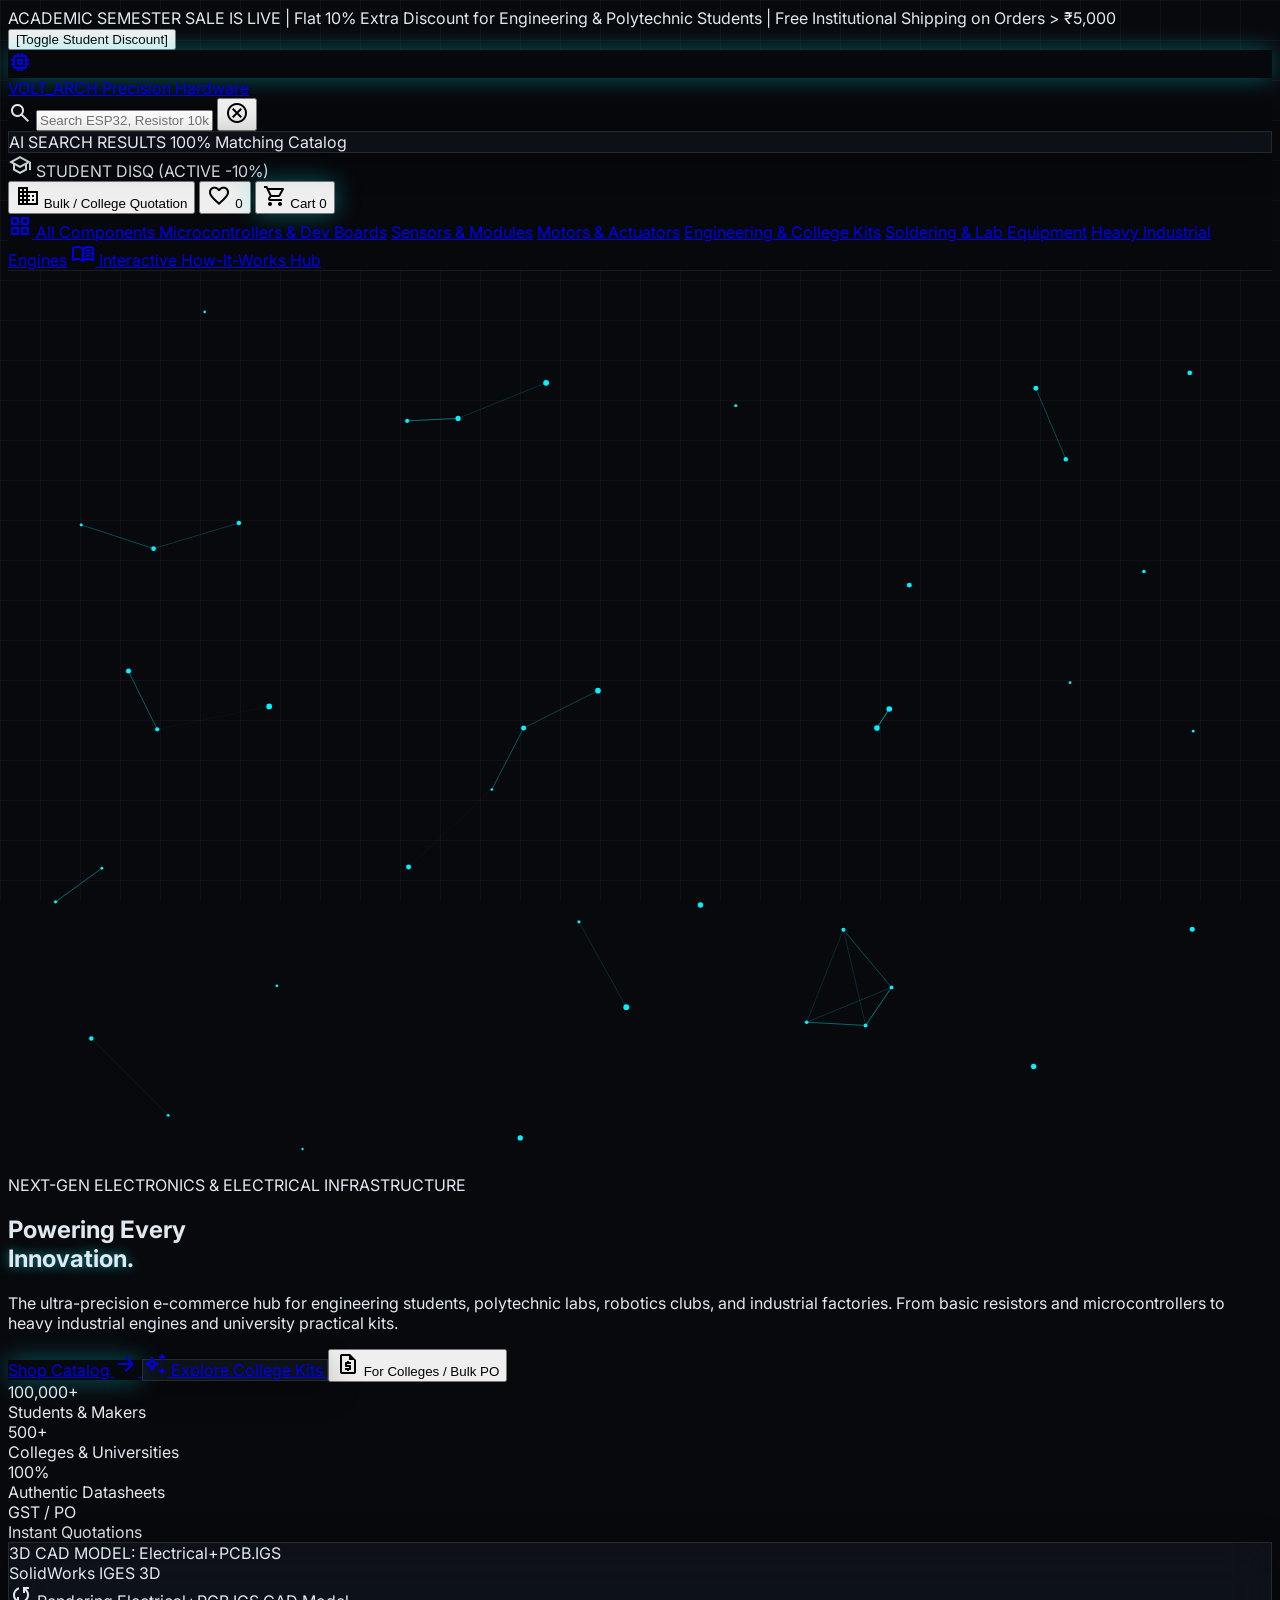
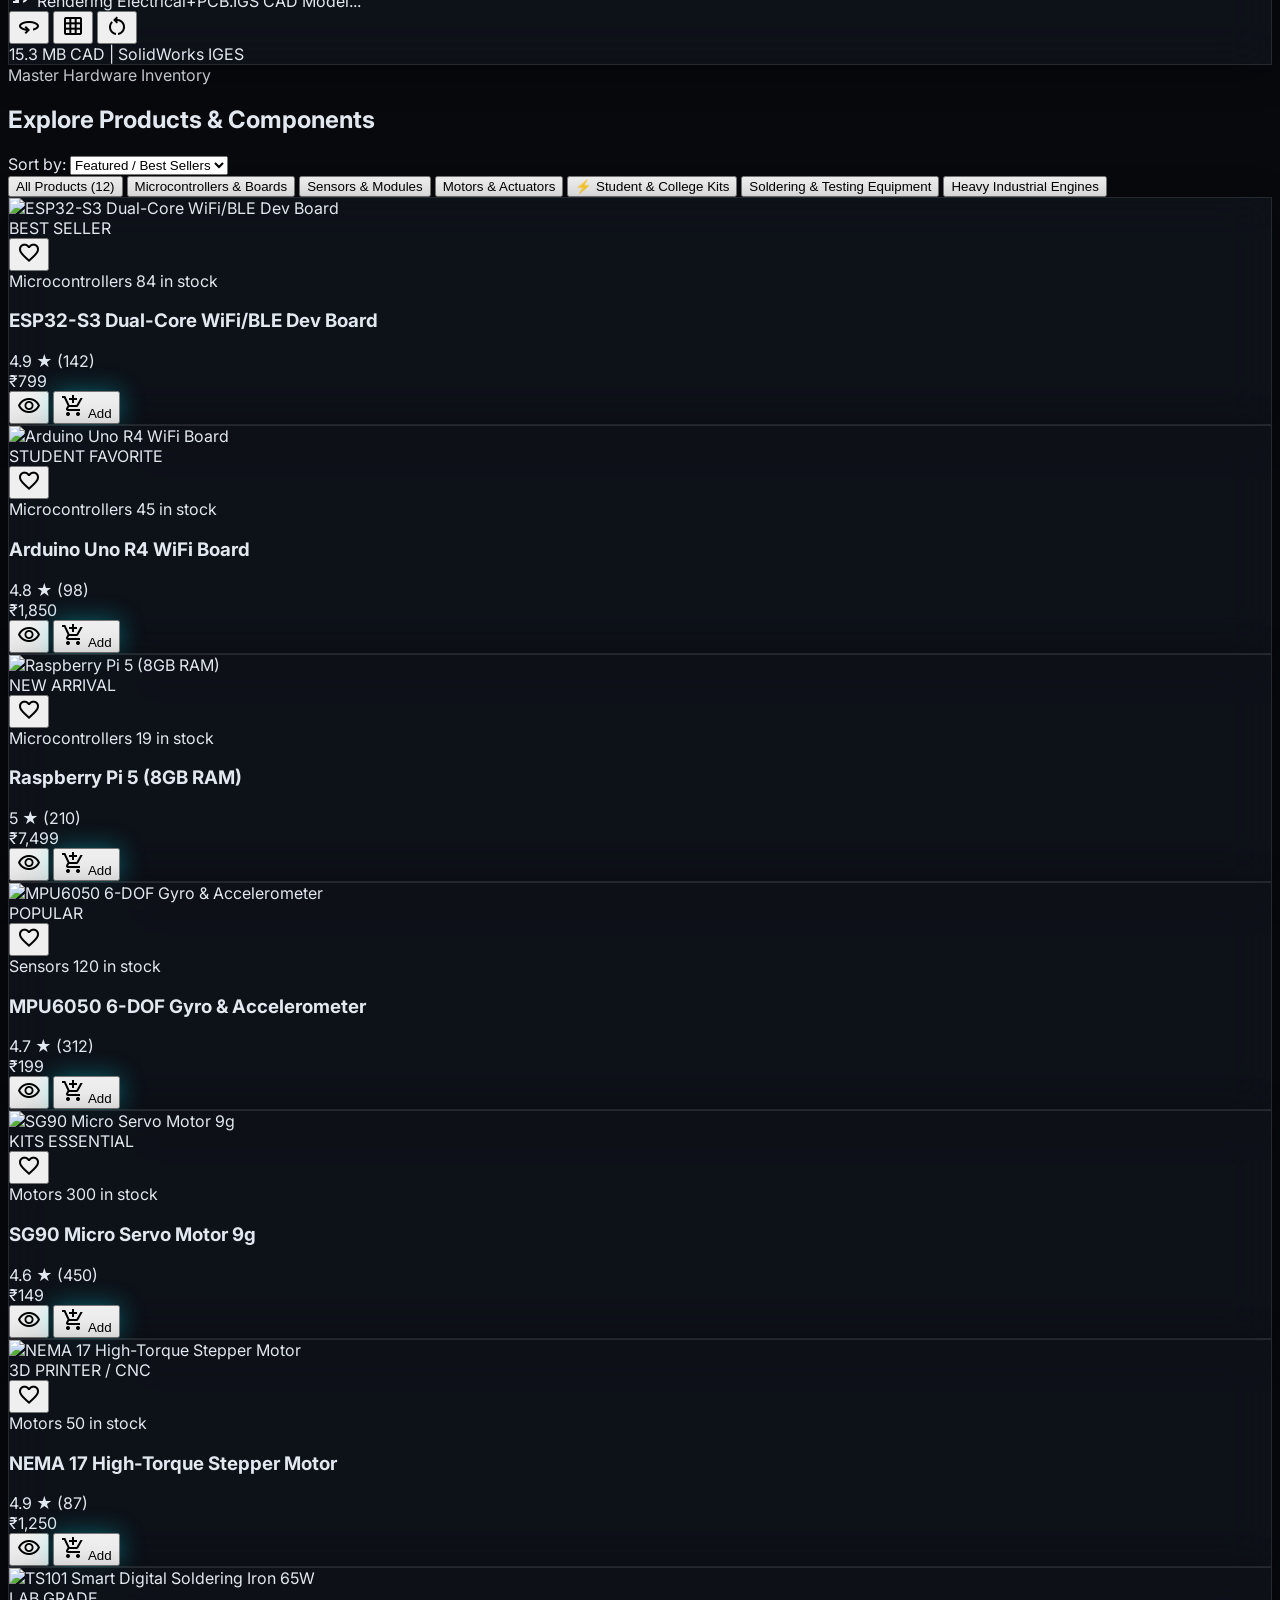
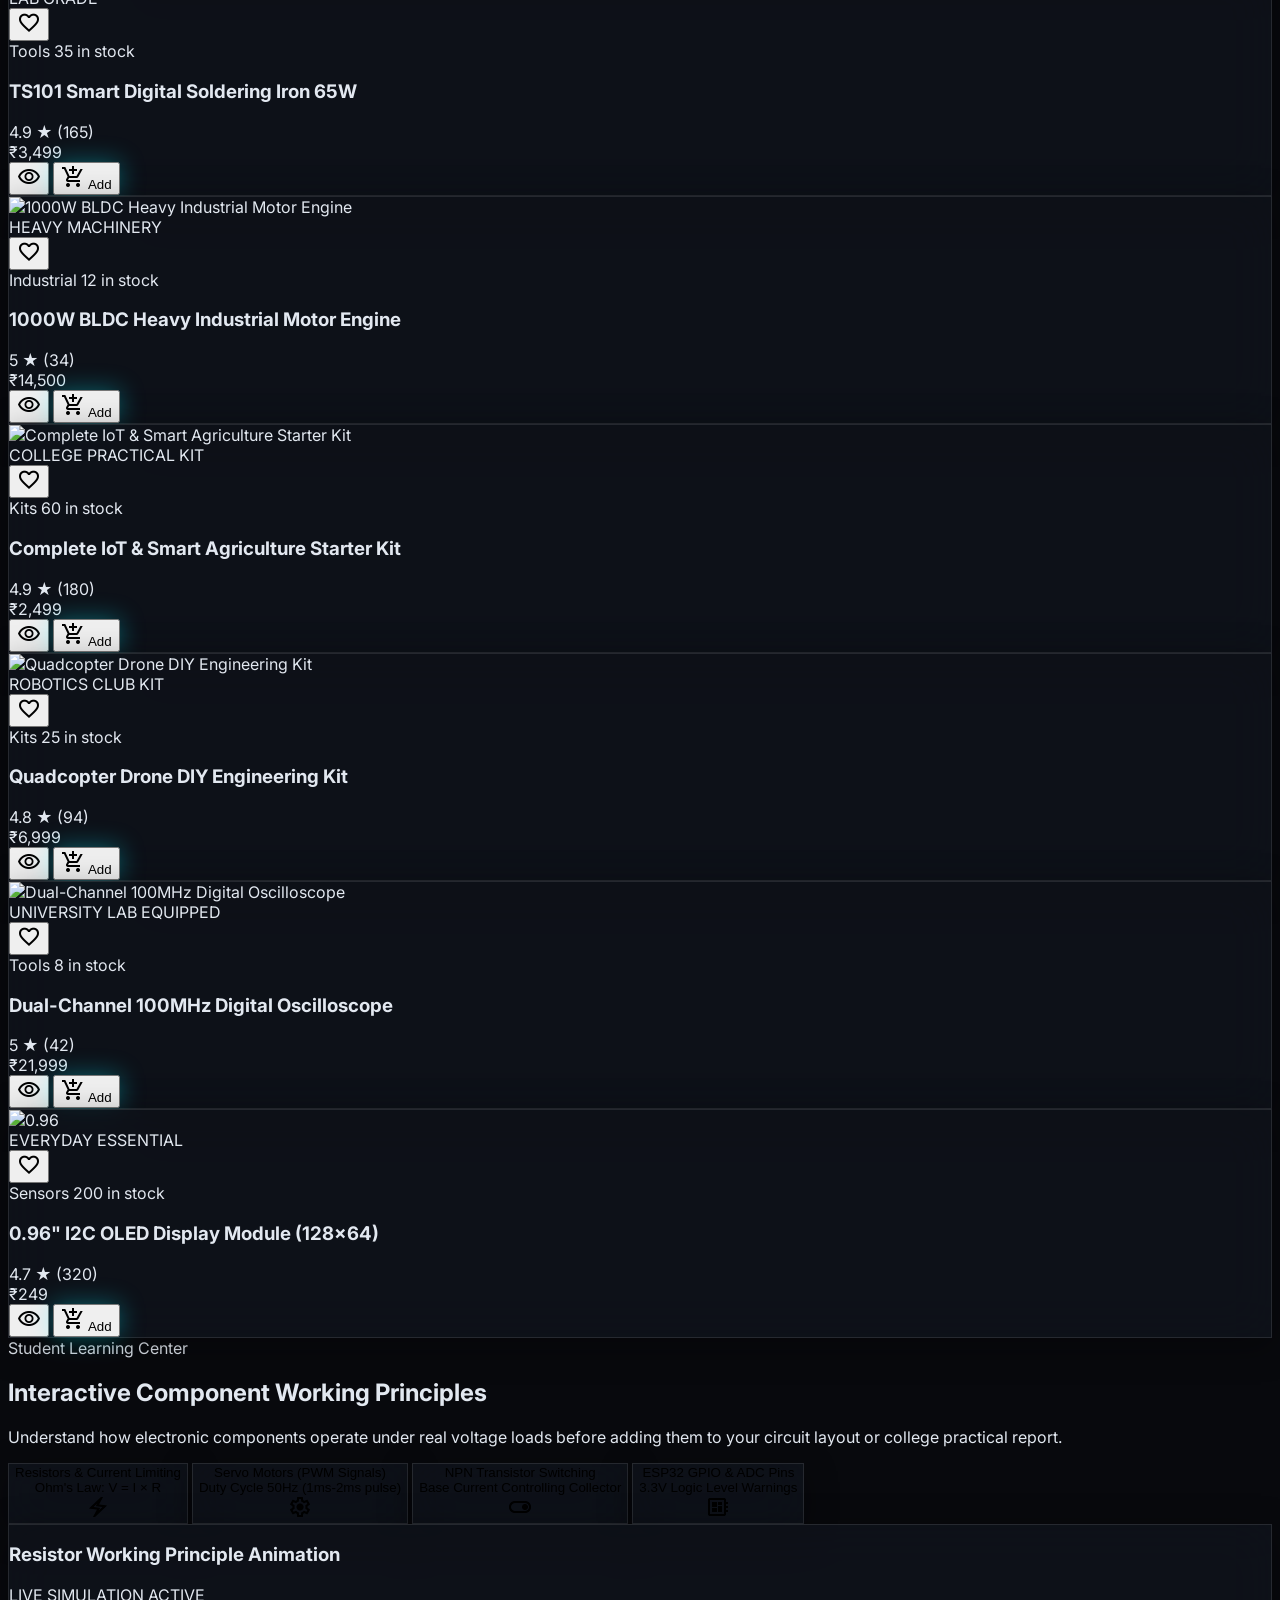
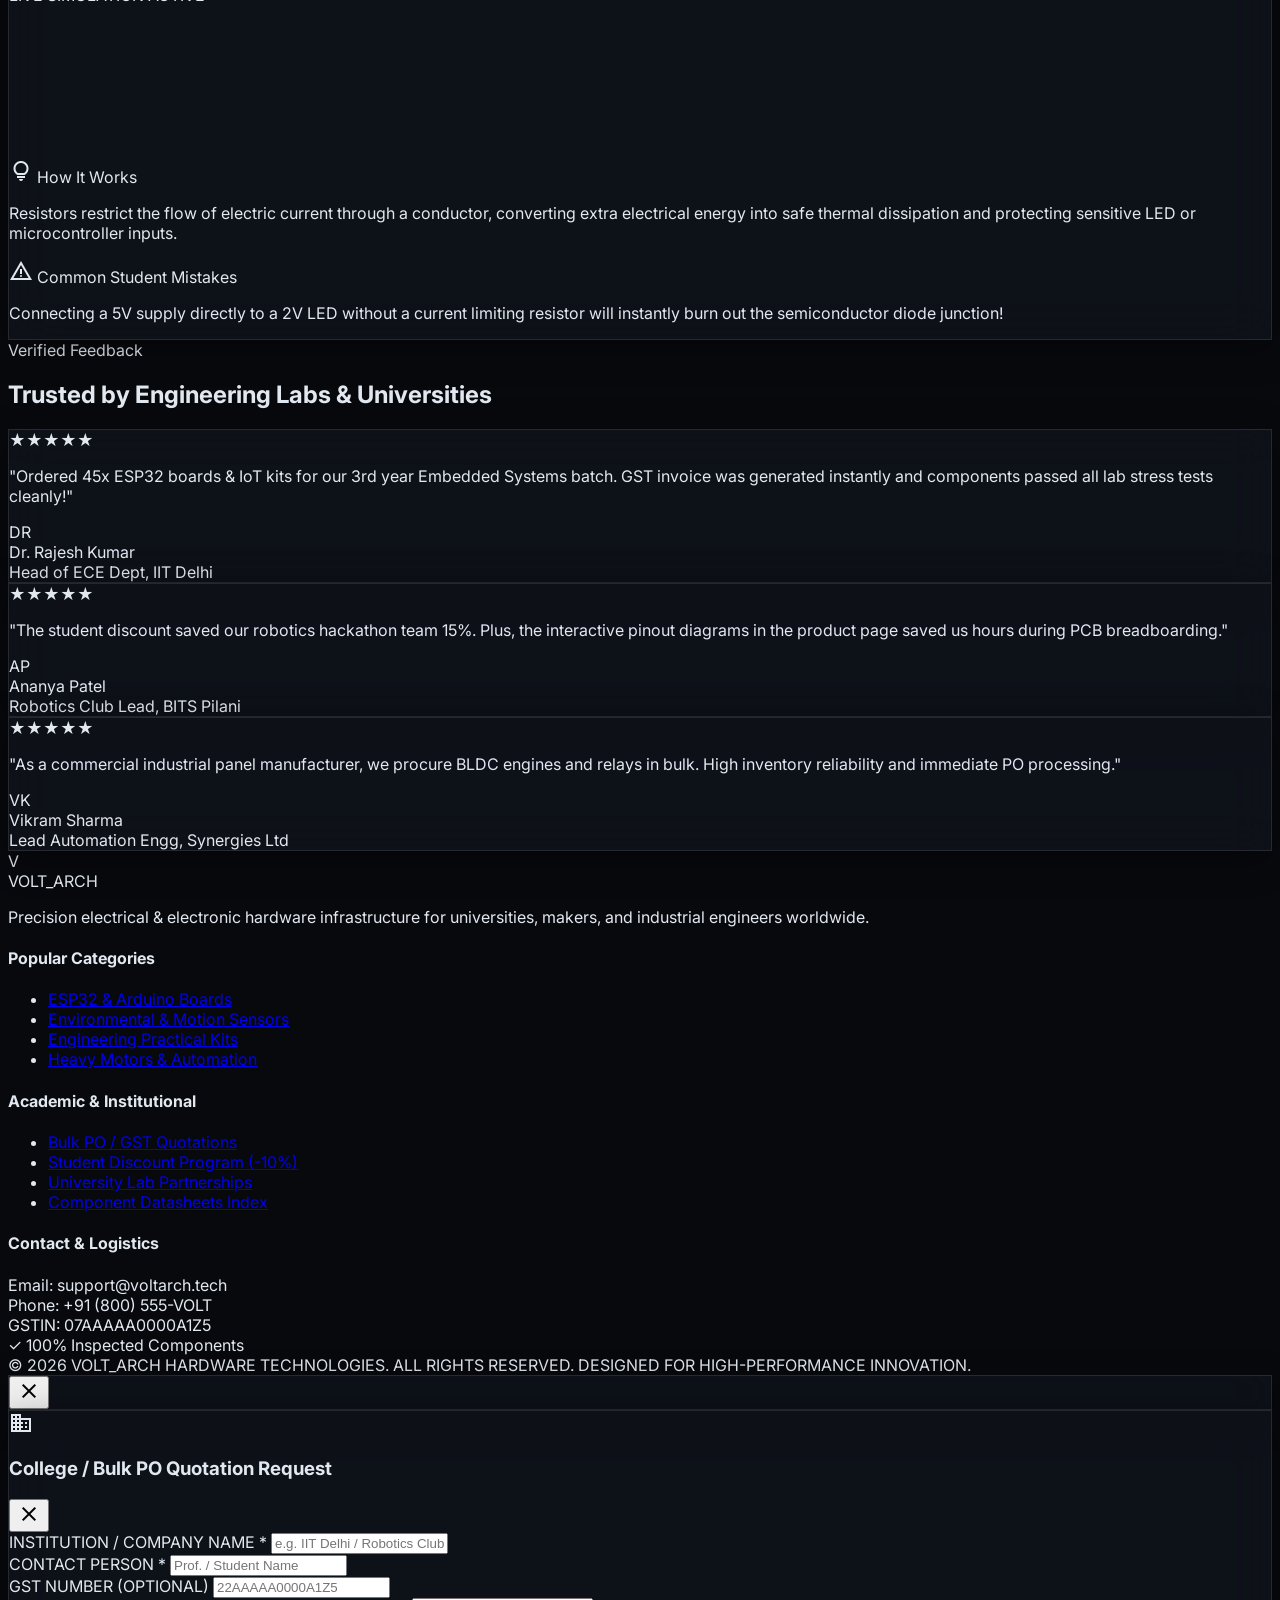
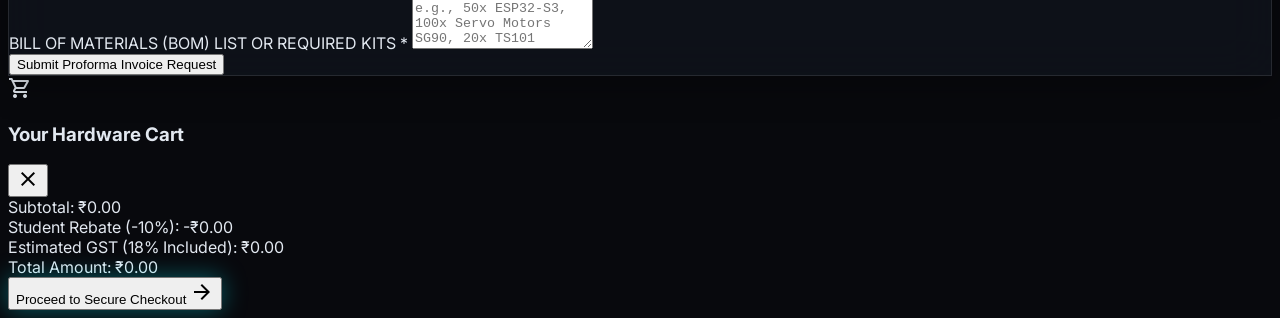
==== index.html @ 90f2584c "Initial commit: VOLT_ARCH hardware store with 3D CAD & modular code" ====
<!DOCTYPE html>
<html lang="en" class="dark">
<head>
    <meta charset="utf-8"/>
    <meta name="viewport" content="width=device-width, initial-scale=1.0"/>
    <title>VOLT_ARCH | Precision Electronics & Electrical Components</title>
    
    <!-- Tailwind CSS CDN -->
    <script src="https://cdn.tailwindcss.com"></script>
    
    <!-- Google Fonts & Material Symbols -->
    <link rel="preconnect" href="https://fonts.googleapis.com">
    <link rel="preconnect" href="https://fonts.gstatic.com" crossorigin>
    <link href="https://fonts.googleapis.com/css2?family=Fira+Code:wght@400;500;600&family=Inter:wght@300;400;500;600;700&family=Lexend:wght@400;500;600;700;800&family=Material+Symbols+Outlined:opsz,wght,FILL,GRAD@24,400,0,0&display=swap" rel="stylesheet"/>
    
    <!-- Three.js & OrbitControls CDN for 3D CAD IGES Rendering -->
    <script src="https://cdnjs.cloudflare.com/ajax/libs/three.js/r128/three.min.js"></script>
    <script src="https://cdn.jsdelivr.net/npm/three@0.128.0/examples/js/controls/OrbitControls.js"></script>

    <!-- Modular Custom Stylesheet -->
    <link rel="stylesheet" href="css/style.css"/>

    <script>
        tailwind.config = {
            darkMode: "class",
            theme: {
                extend: {
                    colors: {
                        brand: {
                            cyan: "#00F2FF",
                            cyanDark: "#00B8C4",
                            purple: "#BD00FF",
                            darkBg: "#08090D",
                            cardBg: "rgba(18, 20, 29, 0.75)",
                            glassBorder: "rgba(255, 255, 255, 0.12)",
                            accentOrange: "#FF6B00",
                            accentGreen: "#00E676",
                        }
                    },
                    fontFamily: {
                        sans: ['Inter', 'sans-serif'],
                        heading: ['Lexend', 'sans-serif'],
                        mono: ['Fira Code', 'monospace'],
                    }
                }
            }
        }
    </script>
</head>
<body class="ambient-bg pcb-grid min-h-screen text-slate-200">

    <!-- TOP ANNOUNCEMENT BANNER -->
    <div class="bg-gradient-to-r from-brand-purple/40 via-brand-cyan/20 to-brand-purple/40 border-b border-brand-cyan/20 py-2 px-4 text-xs font-mono text-center flex justify-center items-center gap-4">
        <span class="flex items-center gap-1 text-brand-cyan font-semibold">
            <span class="w-2 h-2 rounded-full bg-brand-cyan animate-ping"></span>
            ACADEMIC SEMESTER SALE IS LIVE
        </span>
        <span class="hidden md:inline text-slate-300">| Flat 10% Extra Discount for Engineering & Polytechnic Students | Free Institutional Shipping on Orders > ₹5,000</span>
        <button onclick="toggleStudentDiscount()" class="underline text-brand-cyan hover:text-white transition font-bold cursor-pointer">
            [Toggle Student Discount]
        </button>
    </div>

    <!-- MAIN NAVBAR -->
    <header class="sticky top-0 z-40 glass-nav transition-all duration-300">
        <div class="max-w-7xl mx-auto px-4 sm:px-6 lg:px-8 h-20 flex items-center justify-between gap-4">
            
            <!-- Brand Logo -->
            <a href="#" class="flex items-center gap-3 group">
                <div class="w-10 h-10 rounded-xl bg-gradient-to-tr from-brand-cyan to-brand-purple p-[1px] flex items-center justify-center glow-cyan group-hover:scale-105 transition-transform">
                    <div class="w-full h-full bg-brand-darkBg rounded-[11px] flex items-center justify-center">
                        <span class="material-symbols-outlined text-brand-cyan text-2xl">memory</span>
                    </div>
                </div>
                <div class="flex flex-col">
                    <span class="font-heading font-extrabold text-xl tracking-wider text-white flex items-center gap-1">
                        VOLT<span class="text-brand-cyan">_ARCH</span>
                    </span>
                    <span class="text-[10px] font-mono text-slate-400 tracking-widest uppercase">Precision Hardware</span>
                </div>
            </a>

            <!-- Search Bar with AI Autosuggest -->
            <div class="relative flex-1 max-w-lg hidden md:block">
                <div class="relative flex items-center">
                    <span class="material-symbols-outlined absolute left-3.5 text-slate-400 text-xl pointer-events-none">search</span>
                    <input type="text" id="searchInput" onkeyup="handleSearch(this.value)" placeholder="Search ESP32, Resistor 10k, Servo, Soldering Iron, DIY Kits..." 
                        class="w-full bg-slate-900/80 border border-slate-700/60 rounded-xl pl-11 pr-10 py-2.5 text-sm text-slate-100 placeholder-slate-500 focus:outline-none focus:border-brand-cyan focus:ring-1 focus:ring-brand-cyan transition"/>
                    <button onclick="clearSearch()" class="absolute right-3 text-slate-500 hover:text-slate-300">
                        <span class="material-symbols-outlined text-sm">cancel</span>
                    </button>
                </div>
                <!-- Search Suggestions Dropdown -->
                <div id="searchDropdown" class="hidden absolute left-0 right-0 top-full mt-2 glass-card rounded-xl p-3 z-50 shadow-2xl border border-brand-cyan/30">
                    <div class="text-xs font-mono text-slate-400 mb-2 px-2 flex justify-between">
                        <span>AI SEARCH RESULTS</span>
                        <span class="text-brand-cyan">100% Matching Catalog</span>
                    </div>
                    <div id="searchResultsList" class="space-y-1"></div>
                </div>
            </div>

            <!-- Navbar Actions -->
            <div class="flex items-center gap-3">
                
                <!-- Student Status Indicator -->
                <div id="studentBadge" class="hidden sm:flex items-center gap-1.5 px-3 py-1.5 rounded-lg bg-emerald-500/10 border border-emerald-500/30 text-emerald-400 text-xs font-mono">
                    <span class="material-symbols-outlined text-sm">school</span>
                    <span>STUDENT DISQ (ACTIVE -10%)</span>
                </div>

                <!-- College Bulk PO Button -->
                <button onclick="openBulkModal()" class="hidden lg:flex items-center gap-1.5 px-3.5 py-2 rounded-xl bg-slate-800/80 border border-slate-700 hover:border-brand-purple text-xs font-medium text-slate-200 hover:text-white transition">
                    <span class="material-symbols-outlined text-brand-purple text-base">domain</span>
                    <span>Bulk / College Quotation</span>
                </button>

                <!-- Wishlist Button -->
                <button onclick="toggleWishlistModal()" class="relative p-2.5 rounded-xl bg-slate-900/60 border border-slate-800 hover:border-slate-700 text-slate-300 hover:text-white transition">
                    <span class="material-symbols-outlined text-xl">favorite</span>
                    <span id="wishlistCount" class="absolute -top-1 -right-1 w-5 h-5 bg-brand-purple text-white text-[10px] font-bold rounded-full flex items-center justify-center">0</span>
                </button>

                <!-- Cart Button -->
                <button onclick="toggleCartDrawer()" class="relative flex items-center gap-2 px-4 py-2.5 rounded-xl bg-gradient-to-r from-brand-cyan to-brand-cyanDark text-slate-950 font-bold text-sm glow-cyan hover:opacity-95 transition">
                    <span class="material-symbols-outlined text-lg">shopping_cart</span>
                    <span class="hidden sm:inline">Cart</span>
                    <span id="cartCountBadge" class="w-5 h-5 bg-slate-950 text-brand-cyan text-xs font-bold rounded-full flex items-center justify-center">0</span>
                </button>
            </div>
        </div>

        <!-- Sub-navigation links -->
        <div class="border-t border-slate-800/60 bg-slate-950/40">
            <div class="max-w-7xl mx-auto px-4 overflow-x-auto scrollbar-none flex items-center gap-6 text-xs font-medium text-slate-400 py-2.5">
                <a href="#catalog" onclick="filterCategory('All')" class="hover:text-brand-cyan transition whitespace-nowrap flex items-center gap-1">
                    <span class="material-symbols-outlined text-sm">grid_view</span> All Components
                </a>
                <a href="#catalog" onclick="filterCategory('Microcontrollers')" class="hover:text-brand-cyan transition whitespace-nowrap">Microcontrollers & Dev Boards</a>
                <a href="#catalog" onclick="filterCategory('Sensors')" class="hover:text-brand-cyan transition whitespace-nowrap">Sensors & Modules</a>
                <a href="#catalog" onclick="filterCategory('Motors')" class="hover:text-brand-cyan transition whitespace-nowrap">Motors & Actuators</a>
                <a href="#catalog" onclick="filterCategory('Kits')" class="hover:text-brand-cyan transition whitespace-nowrap text-brand-purple font-semibold">Engineering & College Kits</a>
                <a href="#catalog" onclick="filterCategory('Tools')" class="hover:text-brand-cyan transition whitespace-nowrap">Soldering & Lab Equipment</a>
                <a href="#catalog" onclick="filterCategory('Industrial')" class="hover:text-brand-cyan transition whitespace-nowrap">Heavy Industrial Engines</a>
                <a href="#educational" class="hover:text-brand-cyan transition whitespace-nowrap text-emerald-400 font-semibold flex items-center gap-1">
                    <span class="material-symbols-outlined text-sm">menu_book</span> Interactive How-It-Works Hub
                </a>
            </div>
        </div>
    </header>

    <!-- HERO SECTION -->
    <section class="relative min-h-[85vh] flex items-center justify-center overflow-hidden py-16 px-4">
        <!-- Interactive Canvas Background -->
        <canvas id="heroCanvas" class="absolute inset-0 w-full h-full pointer-events-none opacity-40 z-0"></canvas>

        <div class="relative z-10 max-w-7xl mx-auto grid grid-cols-1 lg:grid-cols-12 gap-12 items-center">
            
            <!-- Left Headline Text -->
            <div class="lg:col-span-7 space-y-6 text-left">
                <div class="inline-flex items-center gap-2 px-3.5 py-1.5 rounded-full bg-brand-cyan/10 border border-brand-cyan/30 text-brand-cyan text-xs font-mono">
                    <span class="w-2 h-2 rounded-full bg-brand-cyan animate-pulse"></span>
                    NEXT-GEN ELECTRONICS & ELECTRICAL INFRASTRUCTURE
                </div>

                <h1 class="font-heading text-4xl sm:text-6xl lg:text-7xl font-extrabold tracking-tight text-white leading-[1.1]">
                    Powering Every <br/>
                    <span class="bg-gradient-to-r from-brand-cyan via-purple-300 to-brand-purple bg-clip-text text-transparent text-glow-cyan">
                        Innovation.
                    </span>
                </h1>

                <p class="text-slate-300 text-base sm:text-lg max-w-2xl font-light leading-relaxed">
                    The ultra-precision e-commerce hub for engineering students, polytechnic labs, robotics clubs, and industrial factories. From basic resistors and microcontrollers to heavy industrial engines and university practical kits.
                </p>

                <!-- Action Buttons -->
                <div class="flex flex-wrap gap-4 pt-4">
                    <a href="#catalog" class="px-7 py-3.5 rounded-xl bg-gradient-to-r from-brand-cyan to-brand-cyanDark text-slate-950 font-bold text-sm glow-cyan hover:scale-[1.02] transition flex items-center gap-2">
                        <span>Shop Catalog</span>
                        <span class="material-symbols-outlined text-lg">arrow_forward</span>
                    </a>

                    <a href="#catalog" onclick="filterCategory('Kits')" class="px-7 py-3.5 rounded-xl glass-card text-white font-semibold text-sm hover:bg-slate-800/80 hover:border-brand-purple transition flex items-center gap-2">
                        <span class="material-symbols-outlined text-brand-purple">auto_awesome</span>
                        <span>Explore College Kits</span>
                    </a>

                    <button onclick="openBulkModal()" class="px-6 py-3.5 rounded-xl bg-slate-900/90 border border-slate-700/80 hover:border-emerald-400 text-slate-200 hover:text-emerald-400 font-semibold text-sm transition flex items-center gap-2">
                        <span class="material-symbols-outlined text-emerald-400">request_quote</span>
                        <span>For Colleges / Bulk PO</span>
                    </button>
                </div>

                <!-- Trust Badges -->
                <div class="pt-6 border-t border-slate-800/80 grid grid-cols-2 sm:grid-cols-4 gap-4 text-xs font-mono text-slate-400">
                    <div>
                        <div class="text-white font-bold text-base">100,000+</div>
                        <div>Students & Makers</div>
                    </div>
                    <div>
                        <div class="text-brand-cyan font-bold text-base">500+</div>
                        <div>Colleges & Universities</div>
                    </div>
                    <div>
                        <div class="text-brand-purple font-bold text-base">100%</div>
                        <div>Authentic Datasheets</div>
                    </div>
                    <div>
                        <div class="text-emerald-400 font-bold text-base">GST / PO</div>
                        <div>Instant Quotations</div>
                    </div>
                </div>
            </div>

            <!-- Right 3D Interactive Component Canvas Card -->
            <div class="lg:col-span-5 relative flex justify-center items-center">
                <div class="w-full aspect-square max-w-[480px] glass-card rounded-3xl p-6 relative overflow-hidden flex flex-col justify-between border border-brand-cyan/40 shadow-2xl">
                    <div class="flex items-center justify-between z-10">
                        <div class="flex items-center gap-2">
                            <span class="w-2.5 h-2.5 rounded-full bg-emerald-400 animate-ping"></span>
                            <span class="text-xs font-mono text-slate-200 font-bold">3D CAD MODEL: Electrical+PCB.IGS</span>
                        </div>
                        <span id="cadStatusBadge" class="text-[10px] font-mono px-2.5 py-1 rounded-full bg-brand-cyan/20 text-brand-cyan border border-brand-cyan/40 font-semibold">
                            SolidWorks IGES 3D
                        </span>
                    </div>

                    <!-- 3D Three.js WebGL Container -->
                    <div id="threeContainer" class="w-full h-72 my-auto rounded-2xl overflow-hidden relative cursor-grab active:cursor-grabbing border border-slate-800 bg-slate-950/90">
                        <!-- Three.js Canvas injected here -->
                        <div id="cadLoaderSpinner" class="absolute inset-0 flex flex-col items-center justify-center bg-slate-950/80 z-20 text-xs font-mono text-brand-cyan gap-2">
                            <span class="material-symbols-outlined text-2xl animate-spin">sync</span>
                            <span>Rendering Electrical+PCB.IGS CAD Model...</span>
                        </div>
                    </div>

                    <div class="z-10 bg-slate-950/90 backdrop-blur-md rounded-2xl p-3.5 border border-slate-800 flex items-center justify-between gap-2">
                        <div class="flex items-center gap-2">
                            <button onclick="toggleAutoRotate()" class="p-2 rounded-lg bg-slate-900 border border-slate-700 text-slate-300 hover:text-brand-cyan text-xs transition" title="Toggle Auto Rotate">
                                <span class="material-symbols-outlined text-sm">360</span>
                            </button>
                            <button onclick="toggleWireframe()" class="p-2 rounded-lg bg-slate-900 border border-slate-700 text-slate-300 hover:text-brand-purple text-xs transition" title="Toggle Wireframe CAD Mesh">
                                <span class="material-symbols-outlined text-sm">grid_on</span>
                            </button>
                            <button onclick="reset3dCamera()" class="p-2 rounded-lg bg-slate-900 border border-slate-700 text-slate-300 hover:text-emerald-400 text-xs transition" title="Reset View">
                                <span class="material-symbols-outlined text-sm">restart_alt</span>
                            </button>
                        </div>
                        <div class="text-[11px] font-mono text-slate-400 text-right">
                            <span class="text-white font-bold">15.3 MB CAD</span> | SolidWorks IGES
                        </div>
                    </div>
                </div>
            </div>

        </div>
    </section>

    <!-- MAIN PRODUCT CATALOG & FILTERS -->
    <section id="catalog" class="max-w-7xl mx-auto px-4 sm:px-6 lg:px-8 py-16">
        
        <!-- Section Header -->
        <div class="flex flex-col md:flex-row md:items-end justify-between mb-8 gap-4 border-b border-slate-800 pb-6">
            <div>
                <span class="text-xs font-mono text-brand-cyan uppercase tracking-widest">Master Hardware Inventory</span>
                <h2 class="font-heading text-3xl sm:text-4xl font-extrabold text-white mt-1">Explore Products & Components</h2>
            </div>
            
            <!-- Quick View Toggle Options -->
            <div class="flex items-center gap-3 text-xs font-mono">
                <span class="text-slate-400">Sort by:</span>
                <select id="sortSelect" onchange="applyFilters()" class="bg-slate-900 border border-slate-700 rounded-lg px-3 py-2 text-slate-200 focus:outline-none focus:border-brand-cyan">
                    <option value="featured">Featured / Best Sellers</option>
                    <option value="price-low">Price: Low to High</option>
                    <option value="price-high">Price: High to Low</option>
                    <option value="rating">Highest Rated</option>
                </select>
            </div>
        </div>

        <!-- Filter Chips & Categories Bar -->
        <div class="flex items-center gap-2 overflow-x-auto pb-4 scrollbar-none mb-8">
            <button onclick="filterCategory('All')" class="cat-chip active px-4 py-2 rounded-xl border text-xs font-semibold whitespace-nowrap transition bg-brand-cyan text-slate-950 border-brand-cyan">
                All Products (12)
            </button>
            <button onclick="filterCategory('Microcontrollers')" class="cat-chip px-4 py-2 rounded-xl border text-xs font-semibold whitespace-nowrap transition bg-slate-900/80 border-slate-700 text-slate-300 hover:border-brand-cyan">
                Microcontrollers & Boards
            </button>
            <button onclick="filterCategory('Sensors')" class="cat-chip px-4 py-2 rounded-xl border text-xs font-semibold whitespace-nowrap transition bg-slate-900/80 border-slate-700 text-slate-300 hover:border-brand-cyan">
                Sensors & Modules
            </button>
            <button onclick="filterCategory('Motors')" class="cat-chip px-4 py-2 rounded-xl border text-xs font-semibold whitespace-nowrap transition bg-slate-900/80 border-slate-700 text-slate-300 hover:border-brand-cyan">
                Motors & Actuators
            </button>
            <button onclick="filterCategory('Kits')" class="cat-chip px-4 py-2 rounded-xl border text-xs font-semibold whitespace-nowrap transition bg-slate-900/80 border-slate-700 text-brand-purple hover:border-brand-purple">
                ⚡ Student & College Kits
            </button>
            <button onclick="filterCategory('Tools')" class="cat-chip px-4 py-2 rounded-xl border text-xs font-semibold whitespace-nowrap transition bg-slate-900/80 border-slate-700 text-slate-300 hover:border-brand-cyan">
                Soldering & Testing Equipment
            </button>
            <button onclick="filterCategory('Industrial')" class="cat-chip px-4 py-2 rounded-xl border text-xs font-semibold whitespace-nowrap transition bg-slate-900/80 border-slate-700 text-slate-300 hover:border-brand-cyan">
                Heavy Industrial Engines
            </button>
        </div>

        <!-- Product Grid Container -->
        <div id="productGrid" class="grid grid-cols-1 sm:grid-cols-2 lg:grid-cols-3 xl:grid-cols-4 gap-6">
            <!-- Product cards will be rendered dynamically by JS -->
        </div>
    </section>

    <!-- INTERACTIVE EDUCATIONAL HUB / HOW COMPONENTS WORK -->
    <section id="educational" class="max-w-7xl mx-auto px-4 sm:px-6 lg:px-8 py-16 border-t border-slate-800">
        <div class="text-center max-w-3xl mx-auto mb-12">
            <span class="text-xs font-mono text-emerald-400 uppercase tracking-widest">Student Learning Center</span>
            <h2 class="font-heading text-3xl sm:text-4xl font-extrabold text-white mt-1">Interactive Component Working Principles</h2>
            <p class="text-slate-400 text-sm mt-3">
                Understand how electronic components operate under real voltage loads before adding them to your circuit layout or college practical report.
            </p>
        </div>

        <div class="grid grid-cols-1 lg:grid-cols-12 gap-8 items-start">
            
            <!-- Left Component Selector List -->
            <div class="lg:col-span-4 space-y-3">
                <button onclick="loadEduDemo('resistor')" class="edu-btn active w-full p-4 glass-card rounded-2xl text-left border-brand-cyan flex items-center justify-between group">
                    <div>
                        <div class="font-bold text-white group-hover:text-brand-cyan transition">Resistors & Current Limiting</div>
                        <div class="text-xs text-slate-400">Ohm's Law: V = I × R</div>
                    </div>
                    <span class="material-symbols-outlined text-brand-cyan">electric_bolt</span>
                </button>

                <button onclick="loadEduDemo('servo')" class="edu-btn w-full p-4 glass-card rounded-2xl text-left hover:border-brand-cyan flex items-center justify-between group">
                    <div>
                        <div class="font-bold text-white group-hover:text-brand-cyan transition">Servo Motors (PWM Signals)</div>
                        <div class="text-xs text-slate-400">Duty Cycle 50Hz (1ms-2ms pulse)</div>
                    </div>
                    <span class="material-symbols-outlined text-slate-400 group-hover:text-brand-cyan">settings</span>
                </button>

                <button onclick="loadEduDemo('transistor')" class="edu-btn w-full p-4 glass-card rounded-2xl text-left hover:border-brand-cyan flex items-center justify-between group">
                    <div>
                        <div class="font-bold text-white group-hover:text-brand-cyan transition">NPN Transistor Switching</div>
                        <div class="text-xs text-slate-400">Base Current Controlling Collector</div>
                    </div>
                    <span class="material-symbols-outlined text-slate-400 group-hover:text-brand-cyan">toggle_on</span>
                </button>

                <button onclick="loadEduDemo('esp32')" class="edu-btn w-full p-4 glass-card rounded-2xl text-left hover:border-brand-cyan flex items-center justify-between group">
                    <div>
                        <div class="font-bold text-white group-hover:text-brand-cyan transition">ESP32 GPIO & ADC Pins</div>
                        <div class="text-xs text-slate-400">3.3V Logic Level Warnings</div>
                    </div>
                    <span class="material-symbols-outlined text-slate-400 group-hover:text-brand-cyan">developer_board</span>
                </button>
            </div>

            <!-- Right Interactive Canvas Simulation Viewer -->
            <div class="lg:col-span-8 glass-card rounded-3xl p-6 border border-slate-700 relative overflow-hidden">
                <div class="flex items-center justify-between mb-4 pb-4 border-b border-slate-800">
                    <h3 id="eduTitle" class="font-heading font-bold text-lg text-white">Resistor Working Principle Animation</h3>
                    <span class="text-xs font-mono text-emerald-400 px-3 py-1 rounded-full bg-emerald-500/10 border border-emerald-500/30">LIVE SIMULATION ACTIVE</span>
                </div>

                <!-- Simulation Canvas -->
                <div class="relative w-full h-64 bg-slate-950 rounded-2xl border border-slate-800 flex items-center justify-center overflow-hidden">
                    <canvas id="eduCanvas" class="w-full h-full"></canvas>
                </div>

                <!-- Explanatory Details Box -->
                <div class="mt-6 grid grid-cols-1 md:grid-cols-2 gap-4 text-xs">
                    <div class="bg-slate-900/80 p-4 rounded-xl border border-slate-800 space-y-2">
                        <div class="font-bold text-brand-cyan flex items-center gap-1">
                            <span class="material-symbols-outlined text-sm">lightbulb</span> How It Works
                        </div>
                        <p id="eduHow" class="text-slate-300 leading-relaxed">
                            Resistors restrict the flow of electric current through a conductor, converting extra electrical energy into safe thermal dissipation and protecting sensitive LED or microcontroller inputs.
                        </p>
                    </div>

                    <div class="bg-red-500/10 p-4 rounded-xl border border-red-500/30 space-y-2">
                        <div class="font-bold text-red-400 flex items-center gap-1">
                            <span class="material-symbols-outlined text-sm">warning</span> Common Student Mistakes
                        </div>
                        <p id="eduMistake" class="text-slate-300 leading-relaxed">
                            Connecting a 5V supply directly to a 2V LED without a current limiting resistor will instantly burn out the semiconductor diode junction!
                        </p>
                    </div>
                </div>
            </div>

        </div>
    </section>

    <!-- REVIEWS & VERIFIED USER TESTIMONIALS -->
    <section class="max-w-7xl mx-auto px-4 sm:px-6 lg:px-8 py-16 border-t border-slate-800">
        <div class="text-center max-w-2xl mx-auto mb-12">
            <span class="text-xs font-mono text-brand-purple uppercase tracking-widest">Verified Feedback</span>
            <h2 class="font-heading text-3xl font-extrabold text-white mt-1">Trusted by Engineering Labs & Universities</h2>
        </div>

        <div class="grid grid-cols-1 md:grid-cols-3 gap-6">
            <!-- Review 1 -->
            <div class="glass-card rounded-2xl p-6 flex flex-col justify-between">
                <div class="space-y-4">
                    <div class="flex items-center text-amber-400 gap-1 text-sm">
                        ★★★★★
                    </div>
                    <p class="text-xs text-slate-300 leading-relaxed">
                        "Ordered 45x ESP32 boards & IoT kits for our 3rd year Embedded Systems batch. GST invoice was generated instantly and components passed all lab stress tests cleanly!"
                    </p>
                </div>
                <div class="mt-6 pt-4 border-t border-slate-800/80 flex items-center gap-3">
                    <div class="w-9 h-9 rounded-full bg-brand-cyan/20 border border-brand-cyan/40 flex items-center justify-center font-bold text-brand-cyan text-xs">
                        DR
                    </div>
                    <div>
                        <div class="text-xs font-bold text-white">Dr. Rajesh Kumar</div>
                        <div class="text-[10px] text-slate-400">Head of ECE Dept, IIT Delhi</div>
                    </div>
                </div>
            </div>

            <!-- Review 2 -->
            <div class="glass-card rounded-2xl p-6 flex flex-col justify-between">
                <div class="space-y-4">
                    <div class="flex items-center text-amber-400 gap-1 text-sm">
                        ★★★★★
                    </div>
                    <p class="text-xs text-slate-300 leading-relaxed">
                        "The student discount saved our robotics hackathon team 15%. Plus, the interactive pinout diagrams in the product page saved us hours during PCB breadboarding."
                    </p>
                </div>
                <div class="mt-6 pt-4 border-t border-slate-800/80 flex items-center gap-3">
                    <div class="w-9 h-9 rounded-full bg-brand-purple/20 border border-brand-purple/40 flex items-center justify-center font-bold text-brand-purple text-xs">
                        AP
                    </div>
                    <div>
                        <div class="text-xs font-bold text-white">Ananya Patel</div>
                        <div class="text-[10px] text-slate-400">Robotics Club Lead, BITS Pilani</div>
                    </div>
                </div>
            </div>

            <!-- Review 3 -->
            <div class="glass-card rounded-2xl p-6 flex flex-col justify-between">
                <div class="space-y-4">
                    <div class="flex items-center text-amber-400 gap-1 text-sm">
                        ★★★★★
                    </div>
                    <p class="text-xs text-slate-300 leading-relaxed">
                        "As a commercial industrial panel manufacturer, we procure BLDC engines and relays in bulk. High inventory reliability and immediate PO processing."
                    </p>
                </div>
                <div class="mt-6 pt-4 border-t border-slate-800/80 flex items-center gap-3">
                    <div class="w-9 h-9 rounded-full bg-emerald-500/20 border border-emerald-500/40 flex items-center justify-center font-bold text-emerald-400 text-xs">
                        VK
                    </div>
                    <div>
                        <div class="text-xs font-bold text-white">Vikram Sharma</div>
                        <div class="text-[10px] text-slate-400">Lead Automation Engg, Synergies Ltd</div>
                    </div>
                </div>
            </div>
        </div>
    </section>

    <!-- FOOTER -->
    <footer class="bg-slate-950 border-t border-slate-800 text-slate-400 text-xs">
        <div class="max-w-7xl mx-auto px-4 sm:px-6 lg:px-8 py-12 grid grid-cols-1 md:grid-cols-4 gap-8">
            <div class="space-y-4">
                <div class="flex items-center gap-2">
                    <div class="w-8 h-8 rounded-lg bg-brand-cyan/20 border border-brand-cyan flex items-center justify-center text-brand-cyan font-bold">
                        V
                    </div>
                    <span class="font-heading font-extrabold text-white text-lg tracking-wider">VOLT_ARCH</span>
                </div>
                <p class="text-slate-400 leading-relaxed">
                    Precision electrical & electronic hardware infrastructure for universities, makers, and industrial engineers worldwide.
                </p>
            </div>

            <div>
                <h4 class="text-white font-bold mb-3 font-heading uppercase tracking-wider text-[11px]">Popular Categories</h4>
                <ul class="space-y-2">
                    <li><a href="#catalog" onclick="filterCategory('Microcontrollers')" class="hover:text-brand-cyan transition">ESP32 & Arduino Boards</a></li>
                    <li><a href="#catalog" onclick="filterCategory('Sensors')" class="hover:text-brand-cyan transition">Environmental & Motion Sensors</a></li>
                    <li><a href="#catalog" onclick="filterCategory('Kits')" class="hover:text-brand-cyan transition">Engineering Practical Kits</a></li>
                    <li><a href="#catalog" onclick="filterCategory('Industrial')" class="hover:text-brand-cyan transition">Heavy Motors & Automation</a></li>
                </ul>
            </div>

            <div>
                <h4 class="text-white font-bold mb-3 font-heading uppercase tracking-wider text-[11px]">Academic & Institutional</h4>
                <ul class="space-y-2">
                    <li><a href="#" onclick="openBulkModal()" class="hover:text-brand-cyan transition">Bulk PO / GST Quotations</a></li>
                    <li><a href="#" onclick="toggleStudentDiscount()" class="hover:text-brand-cyan transition">Student Discount Program (-10%)</a></li>
                    <li><a href="#" class="hover:text-brand-cyan transition">University Lab Partnerships</a></li>
                    <li><a href="#" class="hover:text-brand-cyan transition">Component Datasheets Index</a></li>
                </ul>
            </div>

            <div>
                <h4 class="text-white font-bold mb-3 font-heading uppercase tracking-wider text-[11px]">Contact & Logistics</h4>
                <div class="space-y-2">
                    <div>Email: support@voltarch.tech</div>
                    <div>Phone: +91 (800) 555-VOLT</div>
                    <div>GSTIN: 07AAAAA0000A1Z5</div>
                    <div class="pt-2 text-emerald-400 font-mono">✓ 100% Inspected Components</div>
                </div>
            </div>
        </div>

        <div class="border-t border-slate-900 py-6 text-center text-slate-500 font-mono text-[11px]">
            © 2026 VOLT_ARCH HARDWARE TECHNOLOGIES. ALL RIGHTS RESERVED. DESIGNED FOR HIGH-PERFORMANCE INNOVATION.
        </div>
    </footer>

    <!-- PRODUCT DETAIL MODAL -->
    <div id="productModal" class="hidden fixed inset-0 z-50 bg-slate-950/80 backdrop-blur-xl flex items-center justify-center p-4 overflow-y-auto">
        <div class="glass-card max-w-4xl w-full rounded-3xl p-6 border border-brand-cyan/40 shadow-2xl relative max-h-[90vh] overflow-y-auto">
            
            <button onclick="closeProductModal()" class="absolute top-5 right-5 w-8 h-8 rounded-full bg-slate-900 border border-slate-700 flex items-center justify-center text-slate-400 hover:text-white transition z-10">
                <span class="material-symbols-outlined text-sm">close</span>
            </button>

            <div id="productModalContent"></div>
        </div>
    </div>

    <!-- BULK QUOTATION / COLLEGE PO MODAL -->
    <div id="bulkModal" class="hidden fixed inset-0 z-50 bg-slate-950/85 backdrop-blur-xl flex items-center justify-center p-4">
        <div class="glass-card max-w-lg w-full rounded-3xl p-6 border border-brand-purple/50 shadow-2xl space-y-4">
            <div class="flex items-center justify-between border-b border-slate-800 pb-3">
                <div class="flex items-center gap-2">
                    <span class="material-symbols-outlined text-brand-purple">domain</span>
                    <h3 class="font-heading font-bold text-lg text-white">College / Bulk PO Quotation Request</h3>
                </div>
                <button onclick="closeBulkModal()" class="text-slate-400 hover:text-white">
                    <span class="material-symbols-outlined">close</span>
                </button>
            </div>

            <form onsubmit="handleBulkSubmit(event)" class="space-y-3 text-xs">
                <div>
                    <label class="block text-slate-400 font-mono mb-1">INSTITUTION / COMPANY NAME *</label>
                    <input type="text" required placeholder="e.g. IIT Delhi / Robotics Club" class="w-full bg-slate-900 border border-slate-700 rounded-xl px-3 py-2 text-white focus:outline-none focus:border-brand-purple"/>
                </div>

                <div class="grid grid-cols-2 gap-3">
                    <div>
                        <label class="block text-slate-400 font-mono mb-1">CONTACT PERSON *</label>
                        <input type="text" required placeholder="Prof. / Student Name" class="w-full bg-slate-900 border border-slate-700 rounded-xl px-3 py-2 text-white focus:outline-none focus:border-brand-purple"/>
                    </div>
                    <div>
                        <label class="block text-slate-400 font-mono mb-1">GST NUMBER (OPTIONAL)</label>
                        <input type="text" placeholder="22AAAAA0000A1Z5" class="w-full bg-slate-900 border border-slate-700 rounded-xl px-3 py-2 text-white focus:outline-none focus:border-brand-purple"/>
                    </div>
                </div>

                <div>
                    <label class="block text-slate-400 font-mono mb-1">BILL OF MATERIALS (BOM) LIST OR REQUIRED KITS *</label>
                    <textarea rows="3" required placeholder="e.g., 50x ESP32-S3, 100x Servo Motors SG90, 20x TS101 Soldering Irons" class="w-full bg-slate-900 border border-slate-700 rounded-xl px-3 py-2 text-white focus:outline-none focus:border-brand-purple"></textarea>
                </div>

                <button type="submit" class="w-full py-3 rounded-xl bg-gradient-to-r from-brand-purple to-pink-600 text-white font-bold text-sm shadow-lg hover:opacity-95 transition">
                    Submit Proforma Invoice Request
                </button>
            </form>
        </div>
    </div>

    <!-- CART DRAWER -->
    <div id="cartDrawer" class="hidden fixed inset-0 z-50 bg-slate-950/70 backdrop-blur-md flex justify-end">
        <div class="w-full max-w-md bg-slate-900 border-l border-slate-800 h-full p-6 flex flex-col justify-between shadow-2xl">
            <div>
                <div class="flex items-center justify-between border-b border-slate-800 pb-4 mb-4">
                    <div class="flex items-center gap-2">
                        <span class="material-symbols-outlined text-brand-cyan">shopping_cart</span>
                        <h3 class="font-heading font-bold text-lg text-white">Your Hardware Cart</h3>
                    </div>
                    <button onclick="toggleCartDrawer()" class="text-slate-400 hover:text-white">
                        <span class="material-symbols-outlined">close</span>
                    </button>
                </div>

                <div id="cartItemsList" class="space-y-3 overflow-y-auto max-h-[55vh] pr-1"></div>
            </div>

            <div class="border-t border-slate-800 pt-4 space-y-3">
                <div class="flex justify-between text-xs text-slate-400">
                    <span>Subtotal:</span>
                    <span id="cartSubtotal" class="font-mono text-white">₹0.00</span>
                </div>
                <div id="studentDiscountRow" class="hidden flex justify-between text-xs text-emerald-400 font-mono">
                    <span>Student Rebate (-10%):</span>
                    <span id="cartStudentDiscount">-₹0.00</span>
                </div>
                <div class="flex justify-between text-xs text-slate-400">
                    <span>Estimated GST (18% Included):</span>
                    <span id="cartGst" class="font-mono text-slate-300">₹0.00</span>
                </div>
                <div class="flex justify-between text-base font-bold text-white border-t border-slate-800 pt-2">
                    <span>Total Amount:</span>
                    <span id="cartTotal" class="font-mono text-brand-cyan">₹0.00</span>
                </div>

                <button onclick="simulateCheckout()" class="w-full py-3.5 rounded-xl bg-gradient-to-r from-brand-cyan to-brand-cyanDark text-slate-950 font-bold text-sm glow-cyan hover:scale-[1.01] transition flex items-center justify-center gap-2">
                    <span>Proceed to Secure Checkout</span>
                    <span class="material-symbols-outlined text-lg">arrow_forward</span>
                </button>
            </div>
        </div>
    </div>

    <!-- Modular Application Logic Script -->
    <script src="js/app.js"></script>
</body>
</html>
---- css/style.css ----
/* ==========================================================================
   VOLT_ARCH | Precision Electronics & Electrical Components
   Custom Stylesheet (Glassmorphism, Ambient Glow, Animations & Scrollbars)
   ========================================================================== */

/* Base Typography & Background Setup */
body {
    background-color: #08090D;
    color: #E2E8F0;
    overflow-x: hidden;
    font-family: 'Inter', sans-serif;
}

/* Ambient Glow Background & PCB Matrix Grid */
.ambient-bg {
    background-image: 
        radial-gradient(circle at 15% 15%, rgba(0, 242, 255, 0.08) 0%, transparent 40%),
        radial-gradient(circle at 85% 65%, rgba(189, 0, 255, 0.08) 0%, transparent 40%),
        radial-gradient(circle at 50% 90%, rgba(0, 230, 118, 0.04) 0%, transparent 50%);
    background-attachment: fixed;
}

.pcb-grid {
    background-size: 40px 40px;
    background-image: 
        linear-gradient(to right, rgba(255, 255, 255, 0.03) 1px, transparent 1px),
        linear-gradient(to bottom, rgba(255, 255, 255, 0.03) 1px, transparent 1px);
}

/* Glassmorphic UI Cards */
.glass-card {
    background: rgba(18, 22, 32, 0.65);
    backdrop-filter: blur(24px);
    -webkit-backdrop-filter: blur(24px);
    border: 1px solid rgba(255, 255, 255, 0.1);
    box-shadow: 0 8px 32px 0 rgba(0, 0, 0, 0.37);
    transition: all 0.35s cubic-bezier(0.16, 1, 0.3, 1);
}

.glass-card:hover {
    border-color: rgba(0, 242, 255, 0.4);
    transform: translateY(-5px);
    box-shadow: 0 12px 40px 0 rgba(0, 242, 255, 0.15);
}

/* Sticky Glassmorphic Navigation Bar */
.glass-nav {
    background: rgba(8, 9, 13, 0.85);
    backdrop-filter: blur(20px);
    border-bottom: 1px solid rgba(255, 255, 255, 0.08);
}

/* Neon Glow Effects */
.glow-cyan {
    box-shadow: 0 0 25px rgba(0, 242, 255, 0.35);
}

.glow-purple {
    box-shadow: 0 0 25px rgba(189, 0, 255, 0.35);
}

.text-glow-cyan {
    text-shadow: 0 0 12px rgba(0, 242, 255, 0.6);
}

/* Pulse Animation for Live Nodes & Badges */
@keyframes pulseGlow {
    0%, 100% { 
        opacity: 0.3; 
        transform: scale(1); 
    }
    50% { 
        opacity: 0.9; 
        transform: scale(1.08); 
    }
}

.pulse-node {
    animation: pulseGlow 3s infinite ease-in-out;
}

/* Custom Cyberpunk Dark Scrollbar Styling */
::-webkit-scrollbar {
    width: 8px;
    height: 8px;
}

::-webkit-scrollbar-track {
    background: #08090D;
}

::-webkit-scrollbar-thumb {
    background: #1E2330;
    border-radius: 4px;
    border: 1px solid rgba(0, 242, 255, 0.2);
}

::-webkit-scrollbar-thumb:hover {
    background: #00F2FF;
}

/* Custom Tabs Active Indicator */
.tab-btn.active {
    color: #00F2FF;
    border-bottom: 2px solid #00F2FF;
    background: rgba(0, 242, 255, 0.08);
}
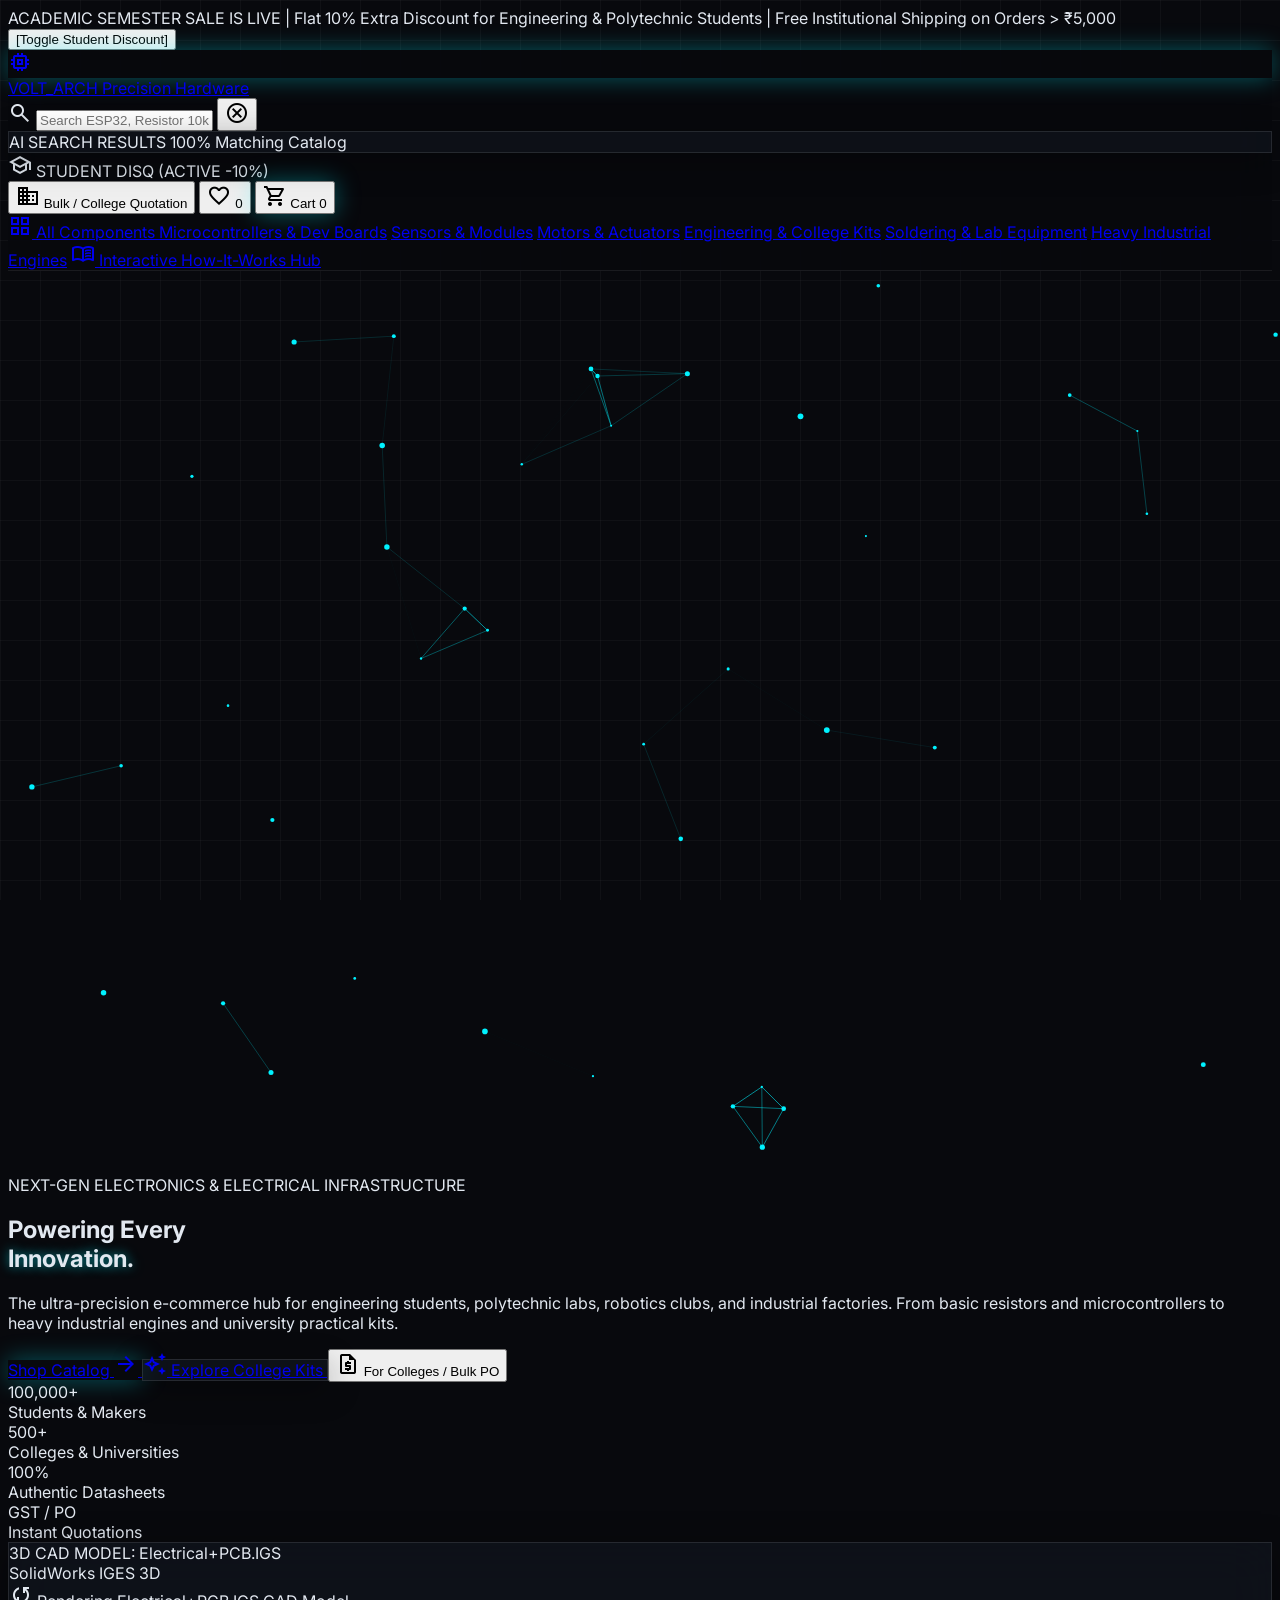
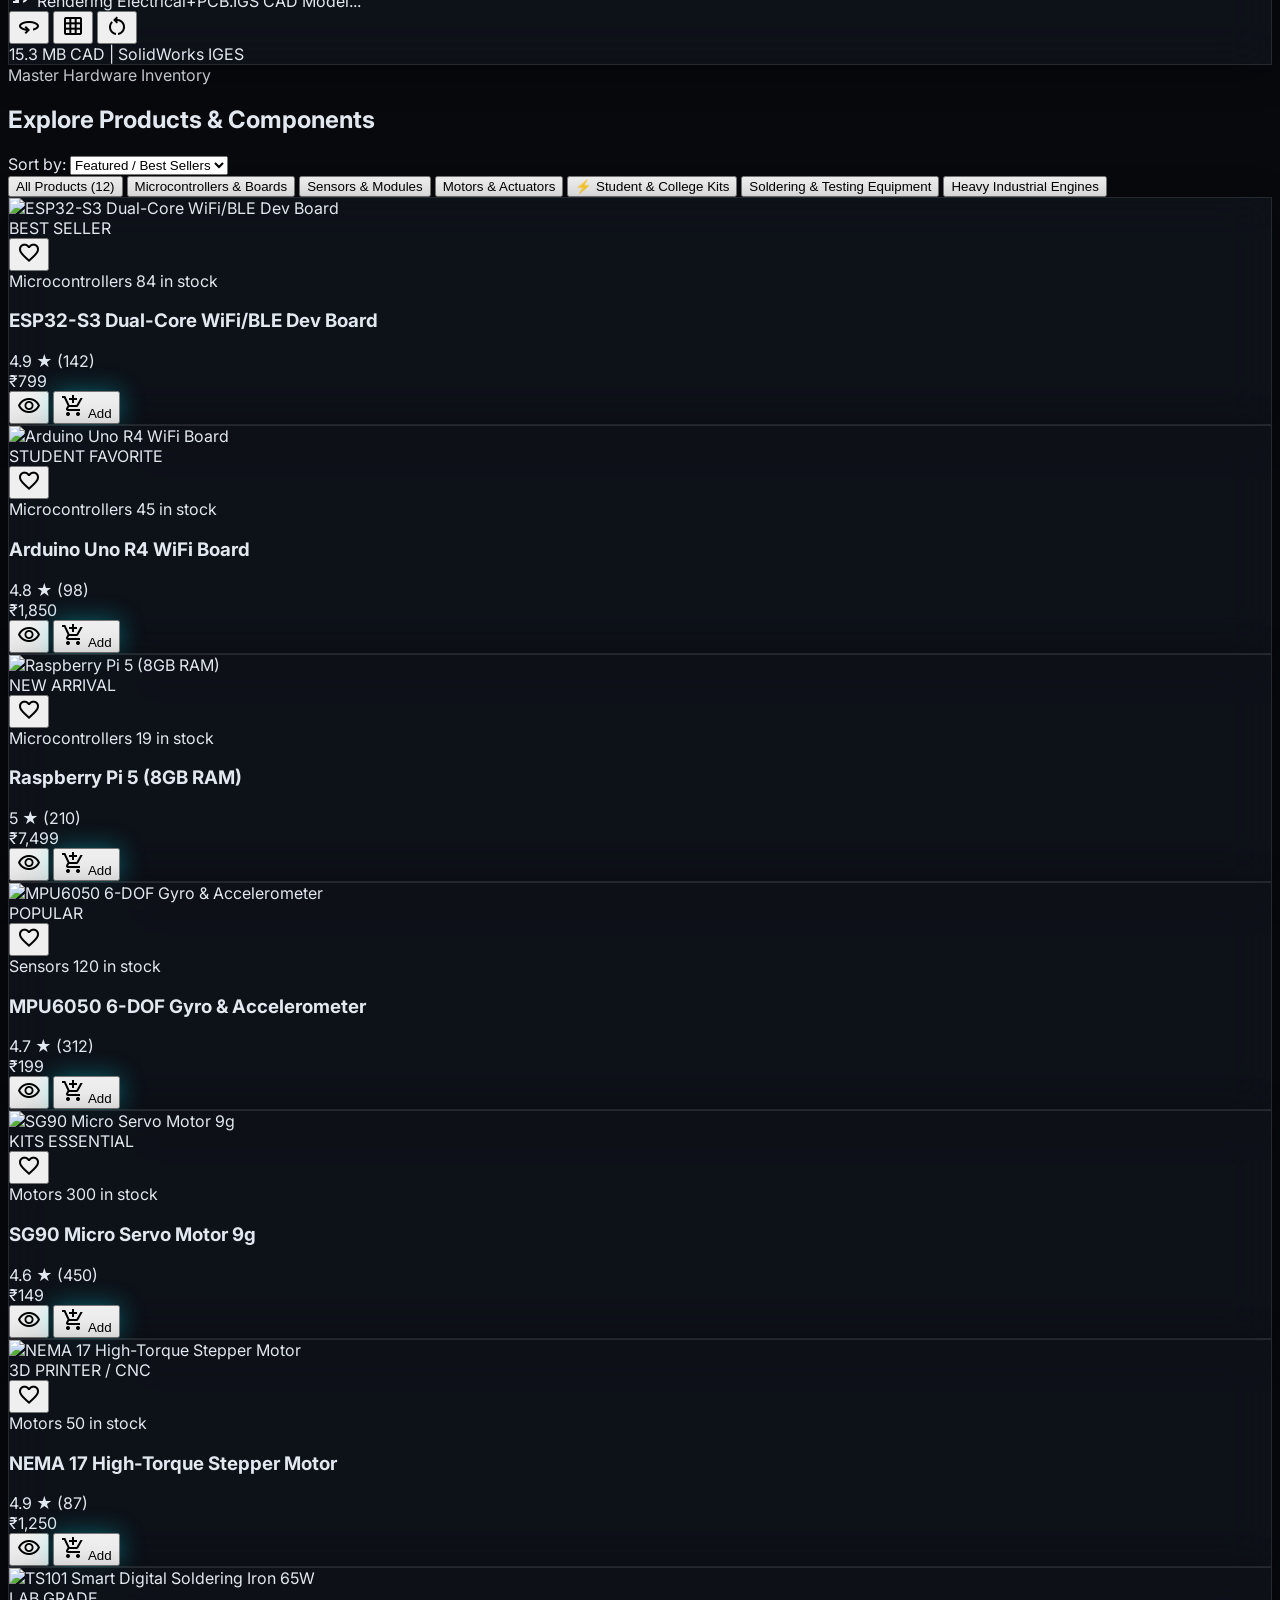
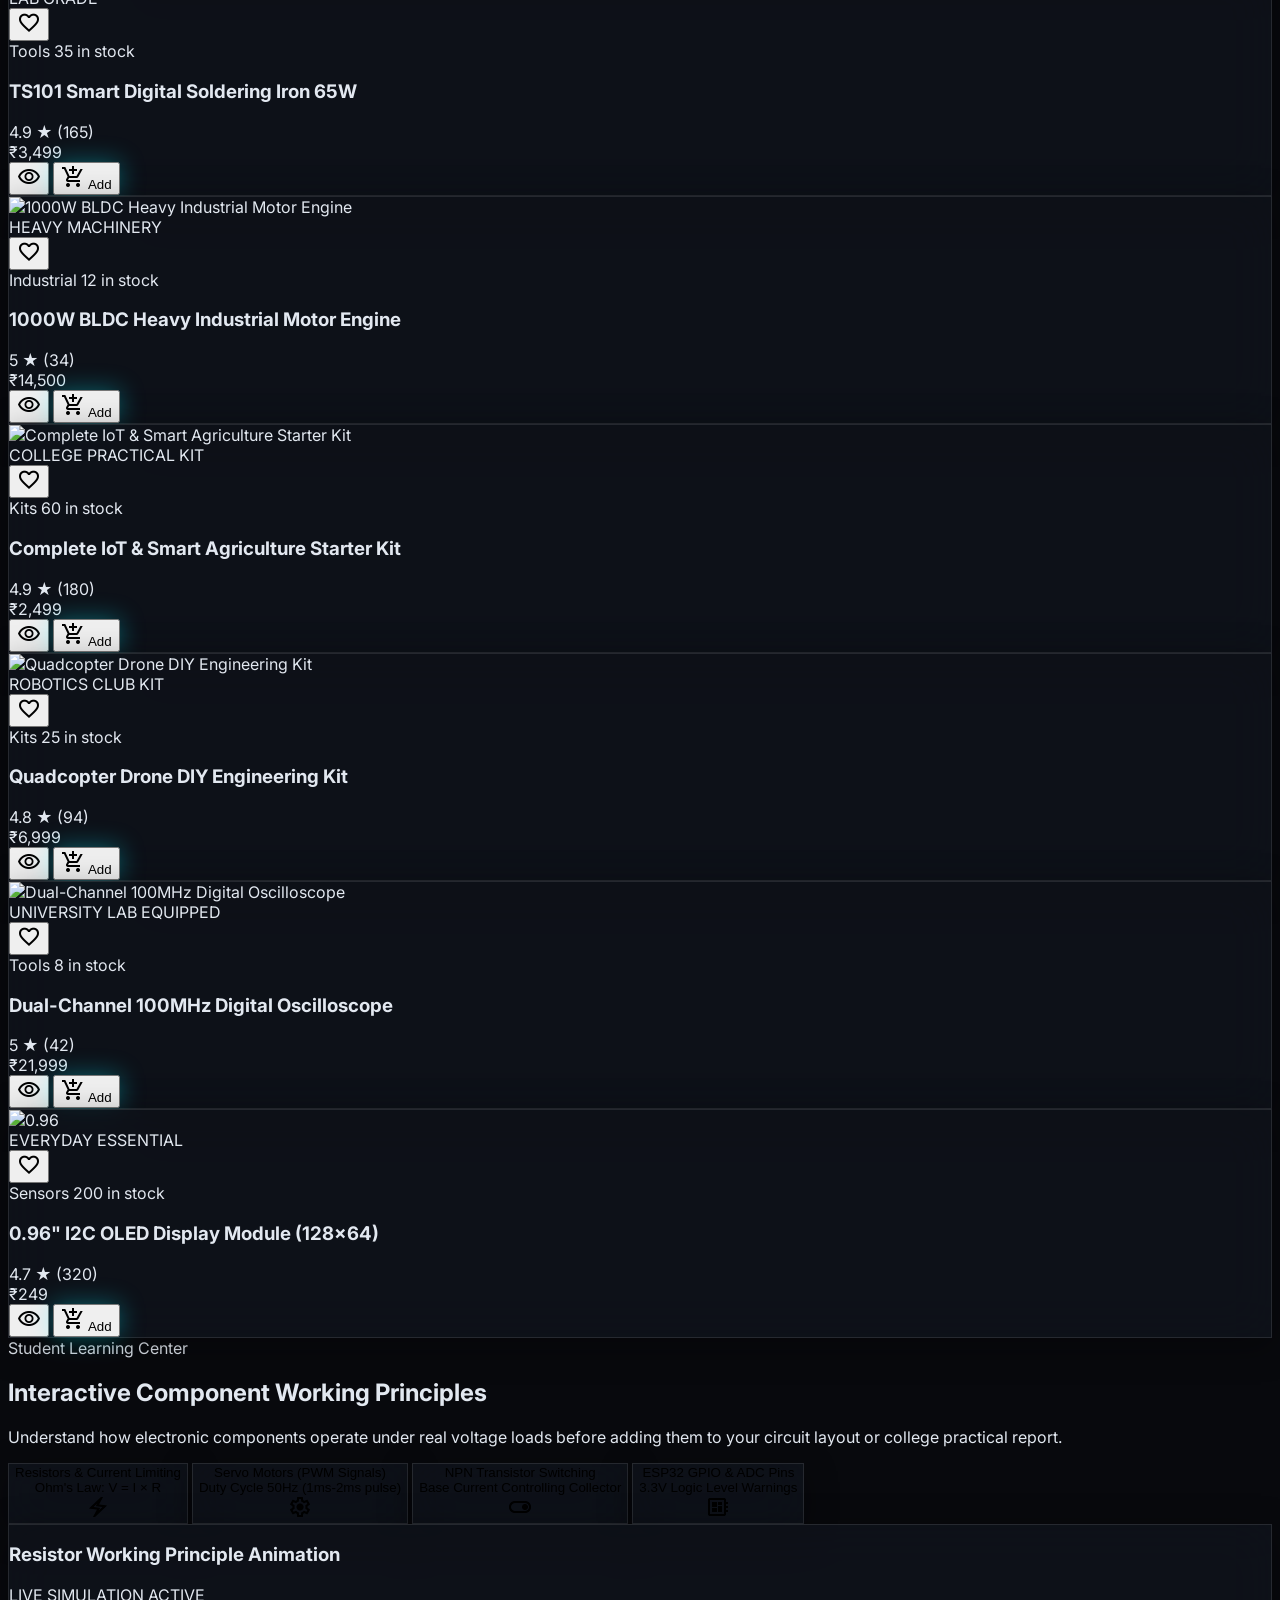
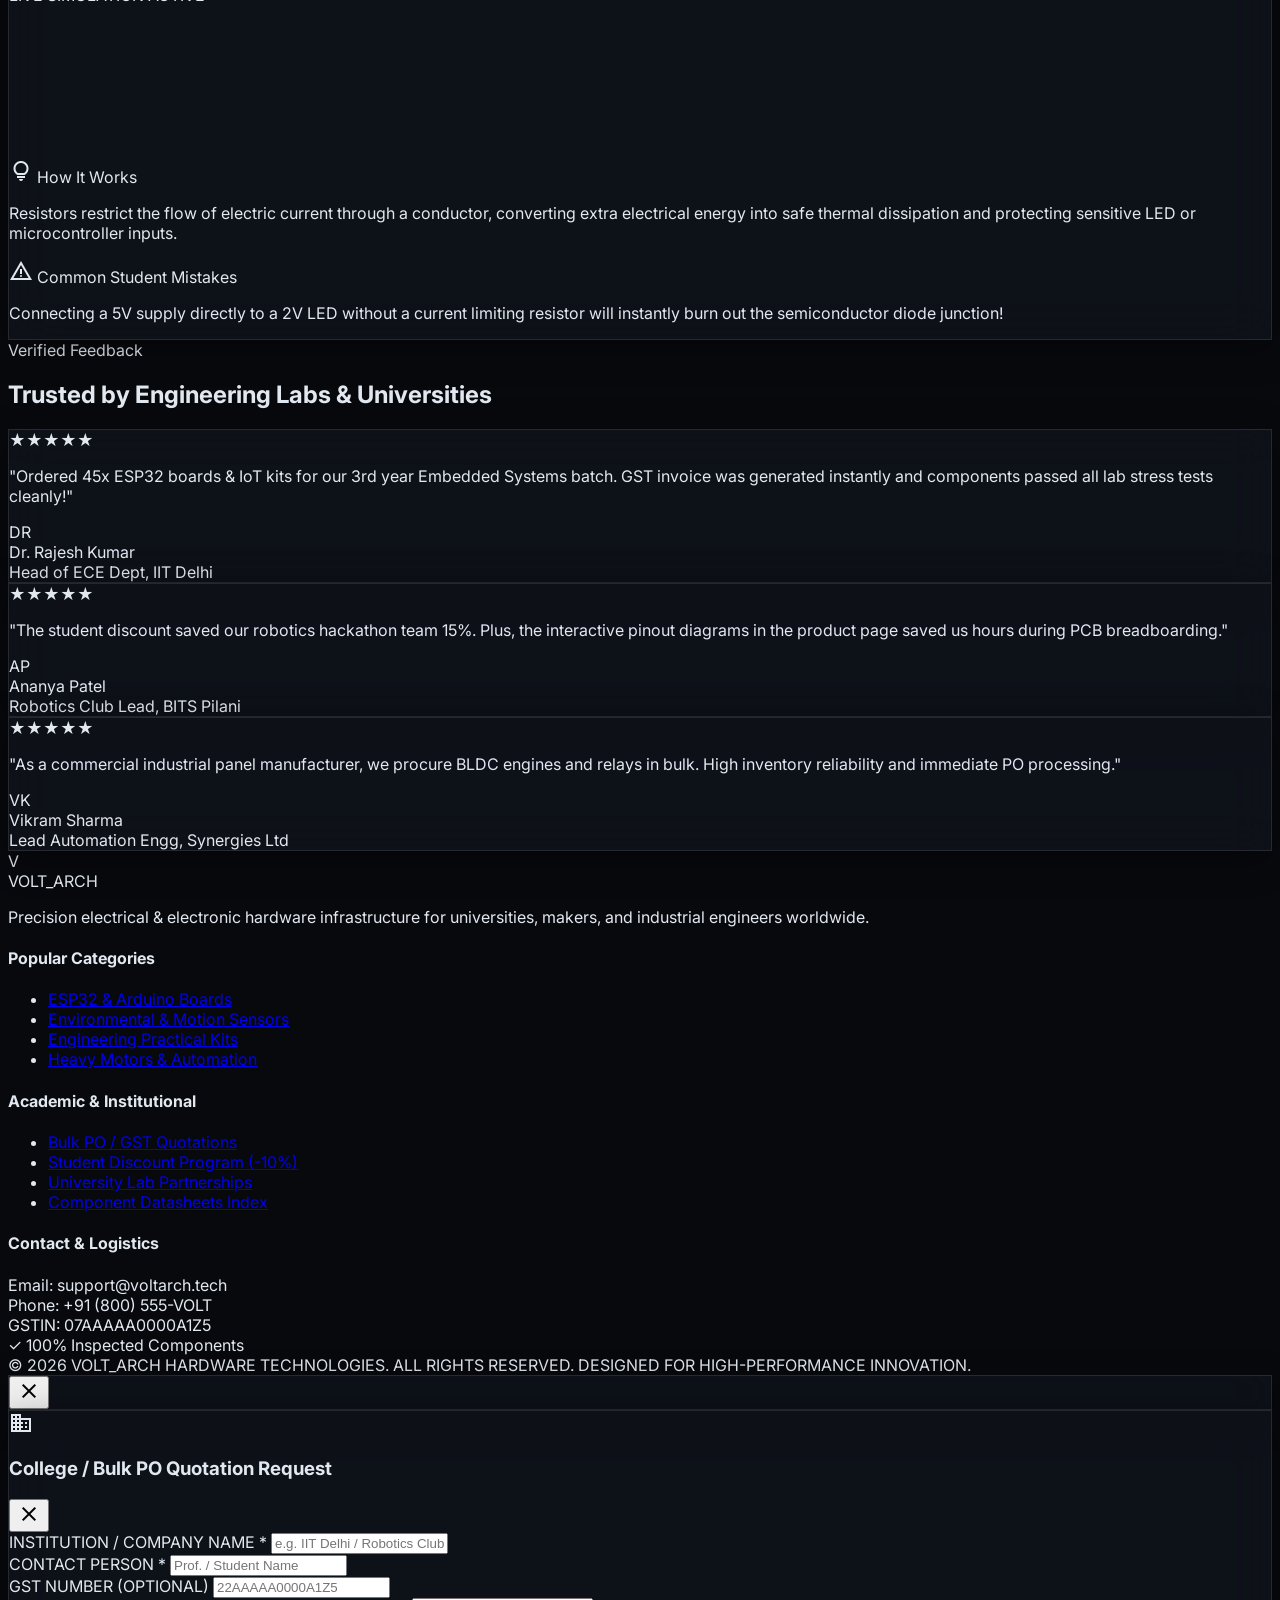
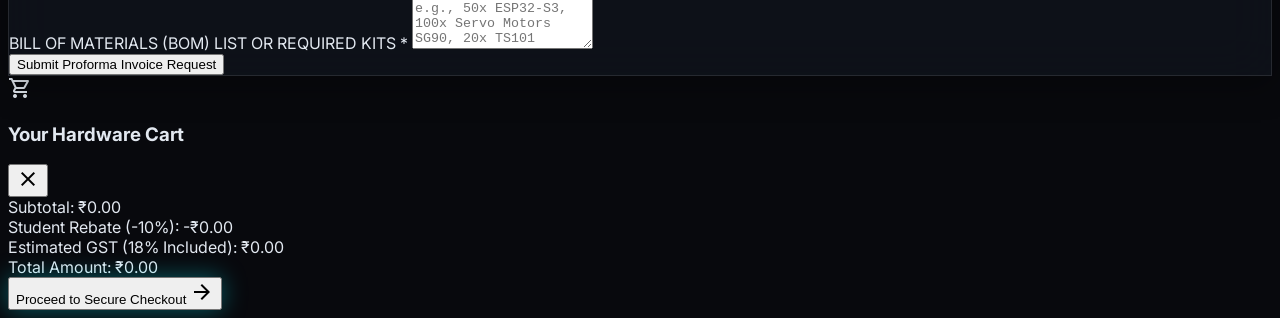
==== commit b6d972ad: "Fix 3D CAD model: filter infinite revolution axes and clamp wireframe to PCB surface" ====
--- a/index.html
+++ b/index.html
@@ -84,7 +84,7 @@
             <div class="relative flex-1 max-w-lg hidden md:block">
                 <div class="relative flex items-center">
                     <span class="material-symbols-outlined absolute left-3.5 text-slate-400 text-xl pointer-events-none">search</span>
-                    <input type="text" id="searchInput" onkeyup="handleSearch(this.value)" placeholder="Search ESP32, Resistor 10k, Servo, Soldering Iron, DIY Kits..." 
+                    <input type="text" id="searchInput" oninput="handleSearch(this.value)" onkeyup="handleSearch(this.value)" placeholder="Search ESP32, Resistor 10k, Servo, Soldering Iron, DIY Kits..."
                         class="w-full bg-slate-900/80 border border-slate-700/60 rounded-xl pl-11 pr-10 py-2.5 text-sm text-slate-100 placeholder-slate-500 focus:outline-none focus:border-brand-cyan focus:ring-1 focus:ring-brand-cyan transition"/>
                     <button onclick="clearSearch()" class="absolute right-3 text-slate-500 hover:text-slate-300">
                         <span class="material-symbols-outlined text-sm">cancel</span>
@@ -237,13 +237,13 @@
 
                     <div class="z-10 bg-slate-950/90 backdrop-blur-md rounded-2xl p-3.5 border border-slate-800 flex items-center justify-between gap-2">
                         <div class="flex items-center gap-2">
-                            <button onclick="toggleAutoRotate()" class="p-2 rounded-lg bg-slate-900 border border-slate-700 text-slate-300 hover:text-brand-cyan text-xs transition" title="Toggle Auto Rotate">
+                            <button id="btnAutoRotate" onclick="toggleAutoRotate()" class="p-2 rounded-lg bg-slate-900 border border-brand-cyan/60 text-brand-cyan text-xs transition" title="Toggle Auto Rotate">
                                 <span class="material-symbols-outlined text-sm">360</span>
                             </button>
-                            <button onclick="toggleWireframe()" class="p-2 rounded-lg bg-slate-900 border border-slate-700 text-slate-300 hover:text-brand-purple text-xs transition" title="Toggle Wireframe CAD Mesh">
+                            <button id="btnWireframe" onclick="toggleWireframe()" class="p-2 rounded-lg bg-slate-900 border border-slate-700 text-slate-300 hover:text-brand-purple text-xs transition" title="Toggle Wireframe CAD Mesh">
                                 <span class="material-symbols-outlined text-sm">grid_on</span>
                             </button>
-                            <button onclick="reset3dCamera()" class="p-2 rounded-lg bg-slate-900 border border-slate-700 text-slate-300 hover:text-emerald-400 text-xs transition" title="Reset View">
+                            <button id="btnResetCamera" onclick="reset3dCamera()" class="p-2 rounded-lg bg-slate-900 border border-slate-700 text-slate-300 hover:text-emerald-400 text-xs transition" title="Reset View">
                                 <span class="material-symbols-outlined text-sm">restart_alt</span>
                             </button>
                         </div>
@@ -495,10 +495,10 @@
             <div>
                 <h4 class="text-white font-bold mb-3 font-heading uppercase tracking-wider text-[11px]">Academic & Institutional</h4>
                 <ul class="space-y-2">
-                    <li><a href="#" onclick="openBulkModal()" class="hover:text-brand-cyan transition">Bulk PO / GST Quotations</a></li>
-                    <li><a href="#" onclick="toggleStudentDiscount()" class="hover:text-brand-cyan transition">Student Discount Program (-10%)</a></li>
-                    <li><a href="#" class="hover:text-brand-cyan transition">University Lab Partnerships</a></li>
-                    <li><a href="#" class="hover:text-brand-cyan transition">Component Datasheets Index</a></li>
+                    <li><a href="javascript:void(0)" onclick="openBulkModal()" class="hover:text-brand-cyan transition">Bulk PO / GST Quotations</a></li>
+                    <li><a href="javascript:void(0)" onclick="toggleStudentDiscount()" class="hover:text-brand-cyan transition">Student Discount Program (-10%)</a></li>
+                    <li><a href="javascript:void(0)" onclick="openBulkModal()" class="hover:text-brand-cyan transition">University Lab Partnerships</a></li>
+                    <li><a href="#catalog" onclick="filterCategory('All')" class="hover:text-brand-cyan transition">Component Datasheets Index</a></li>
                 </ul>
             </div>
 
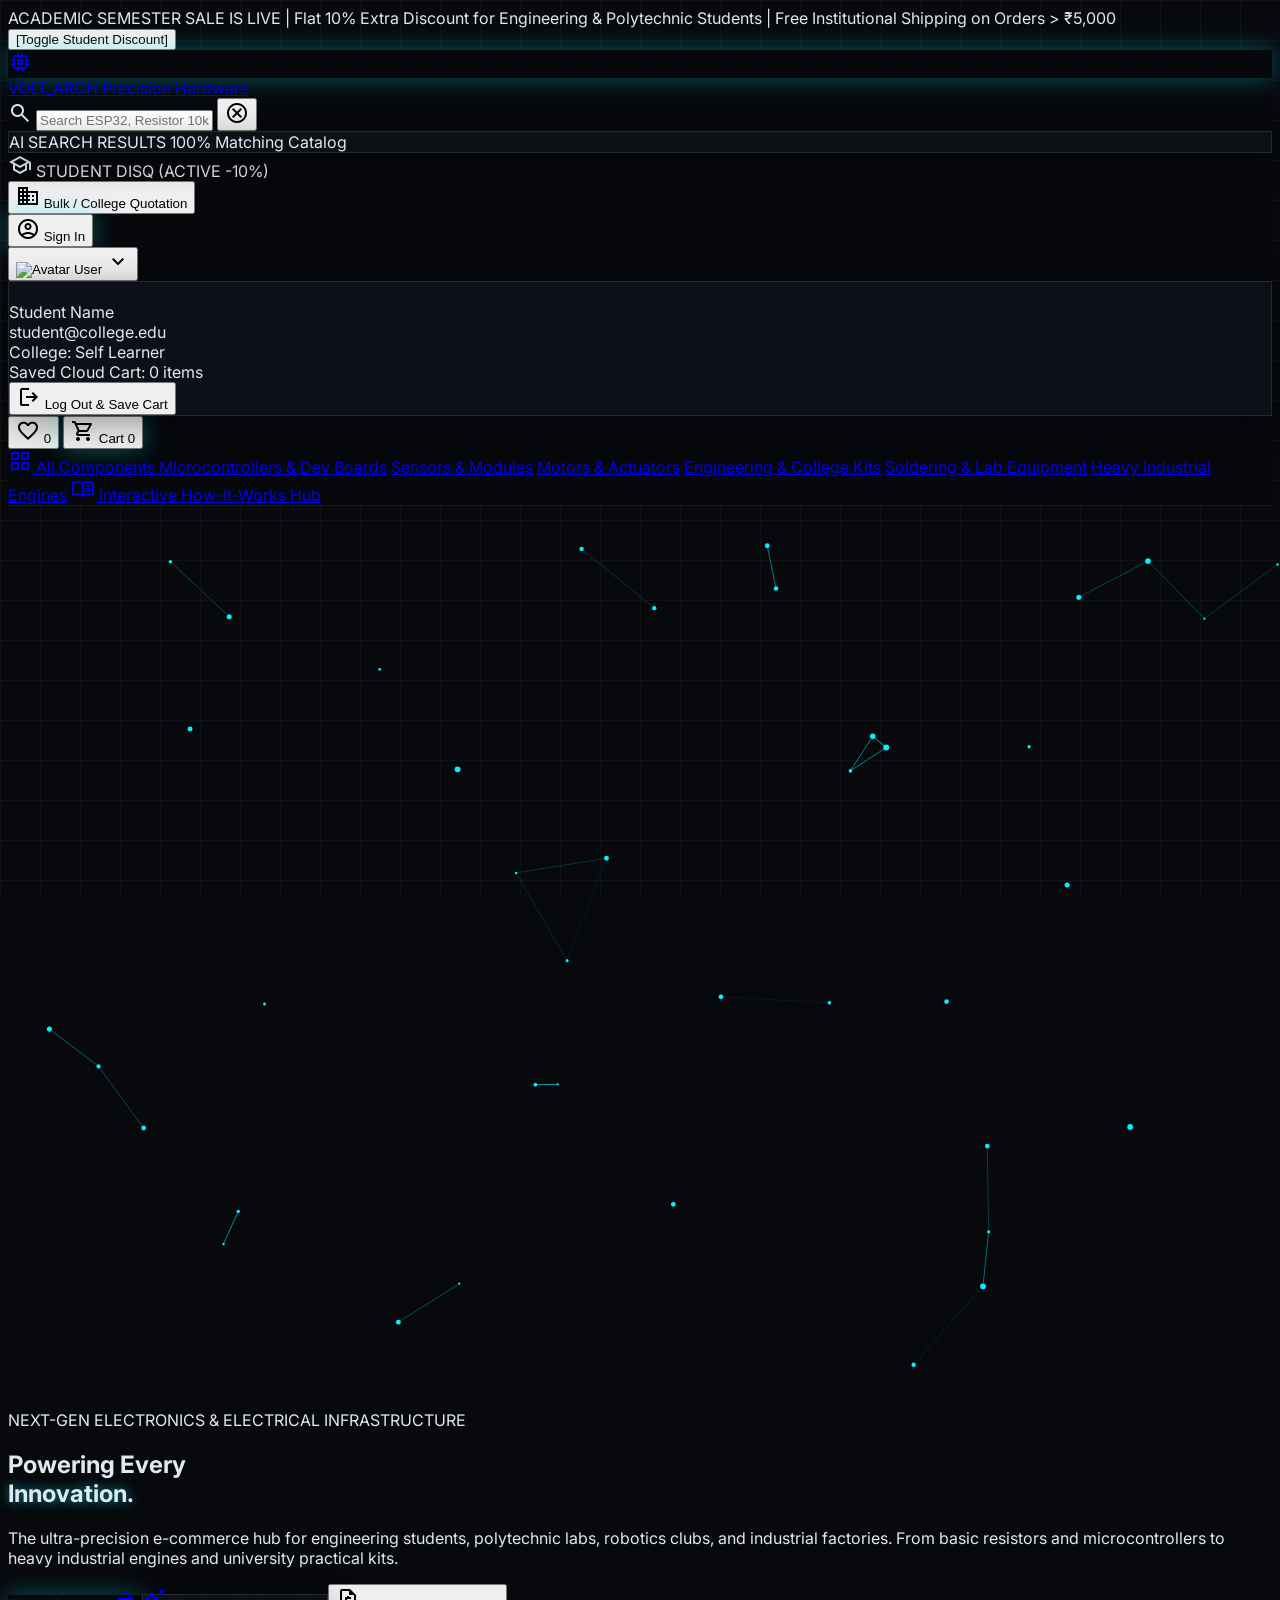
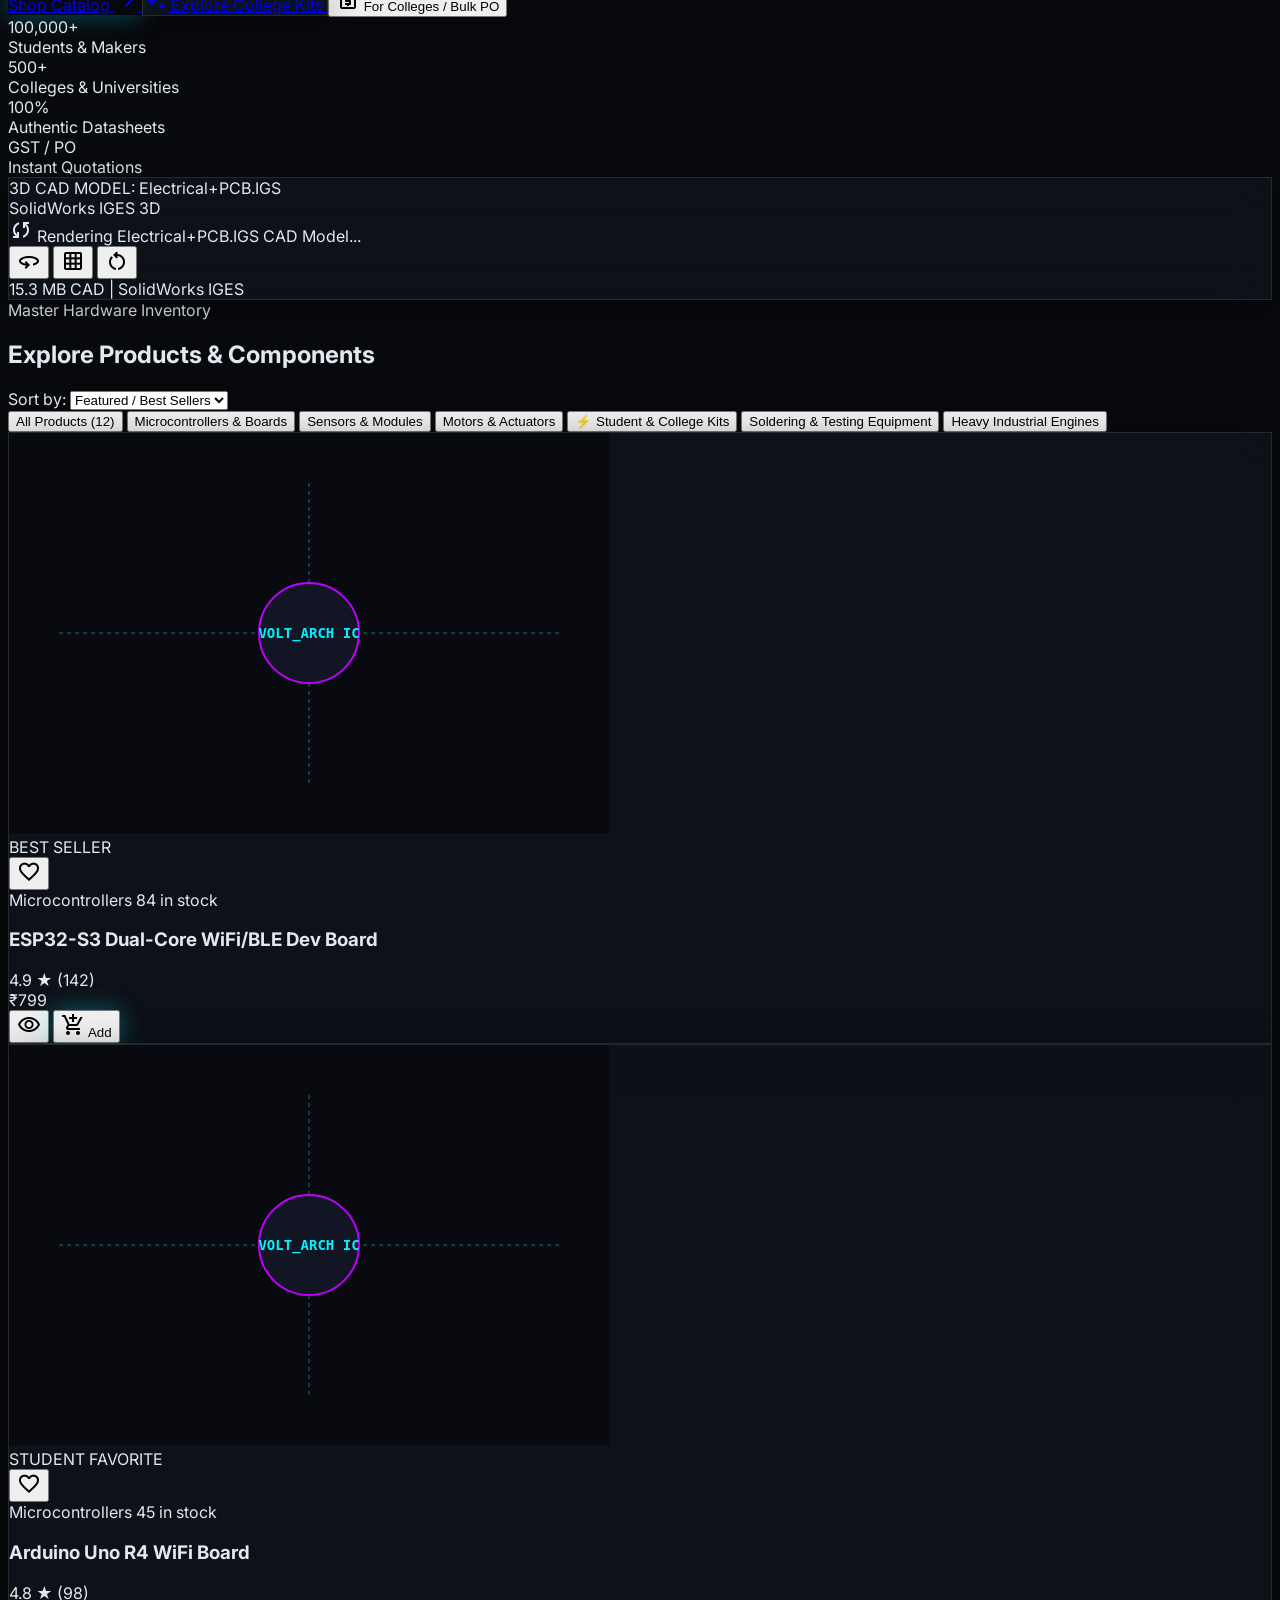
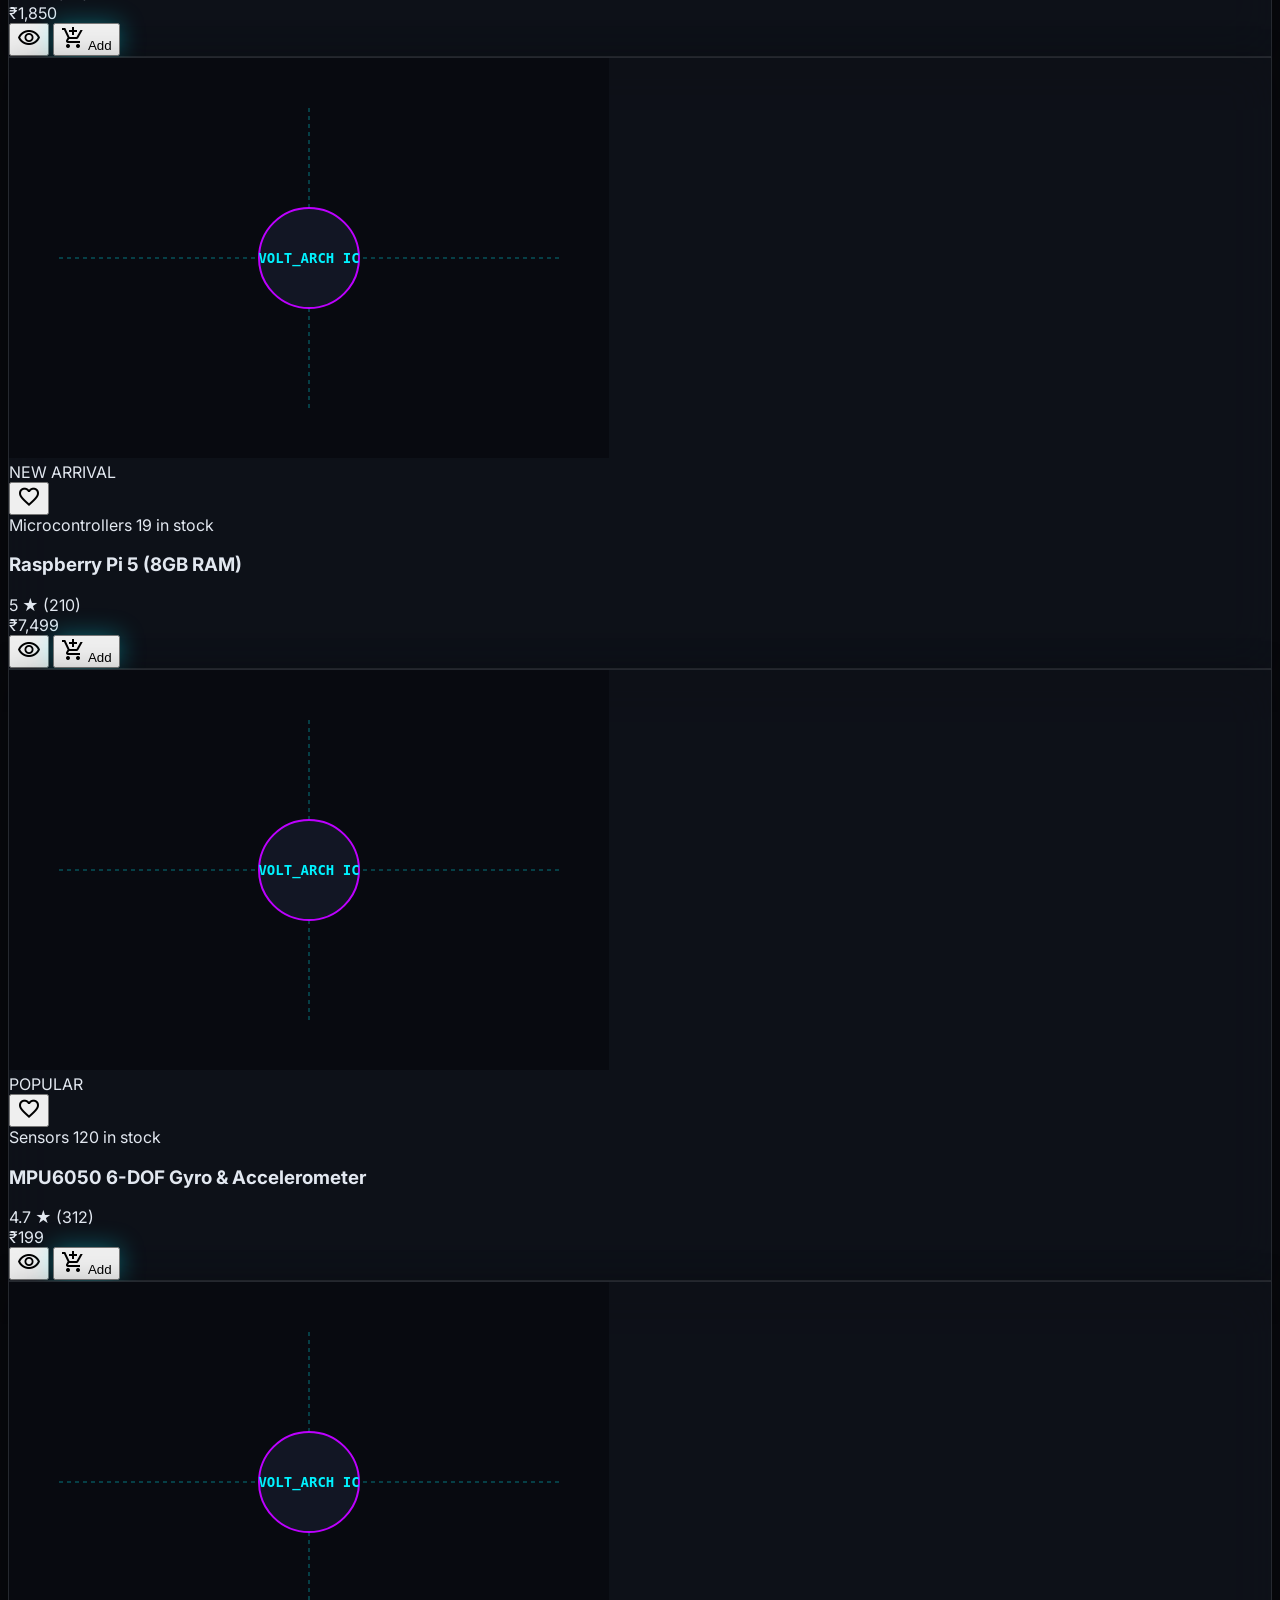
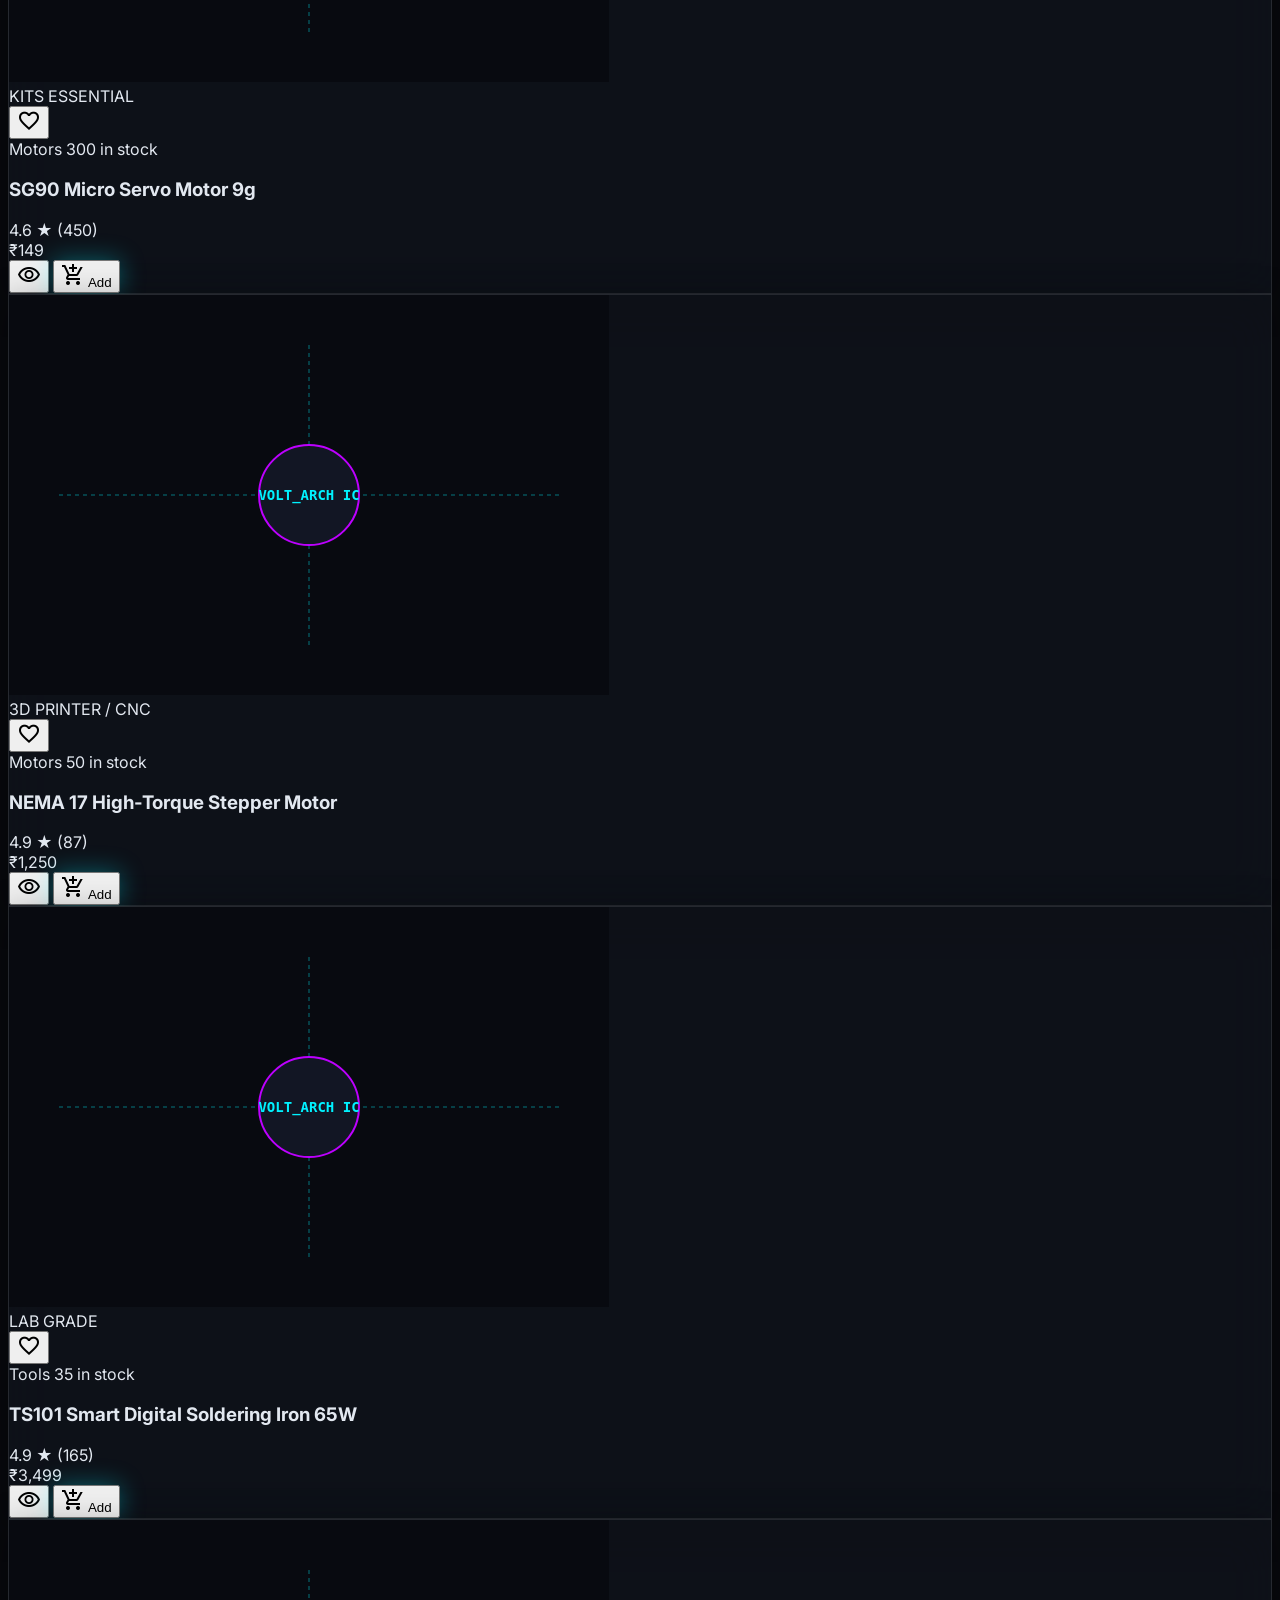
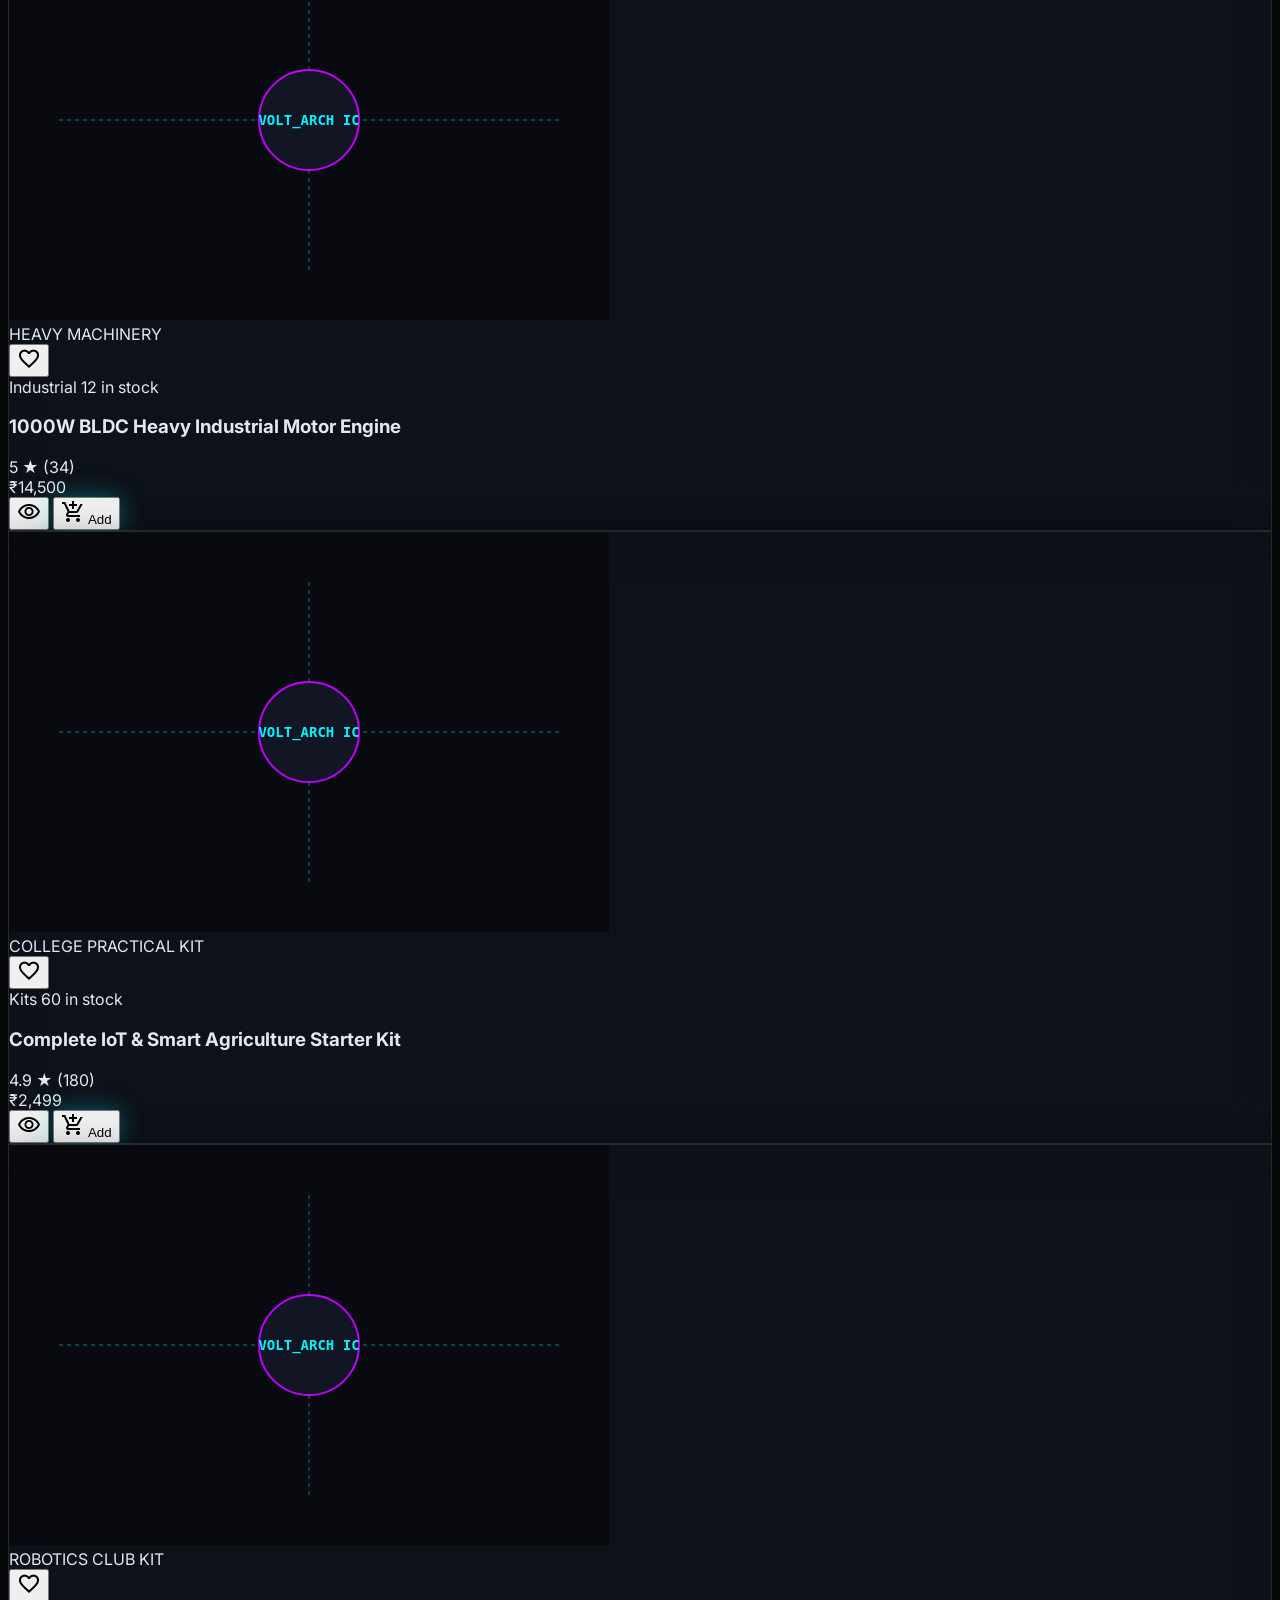
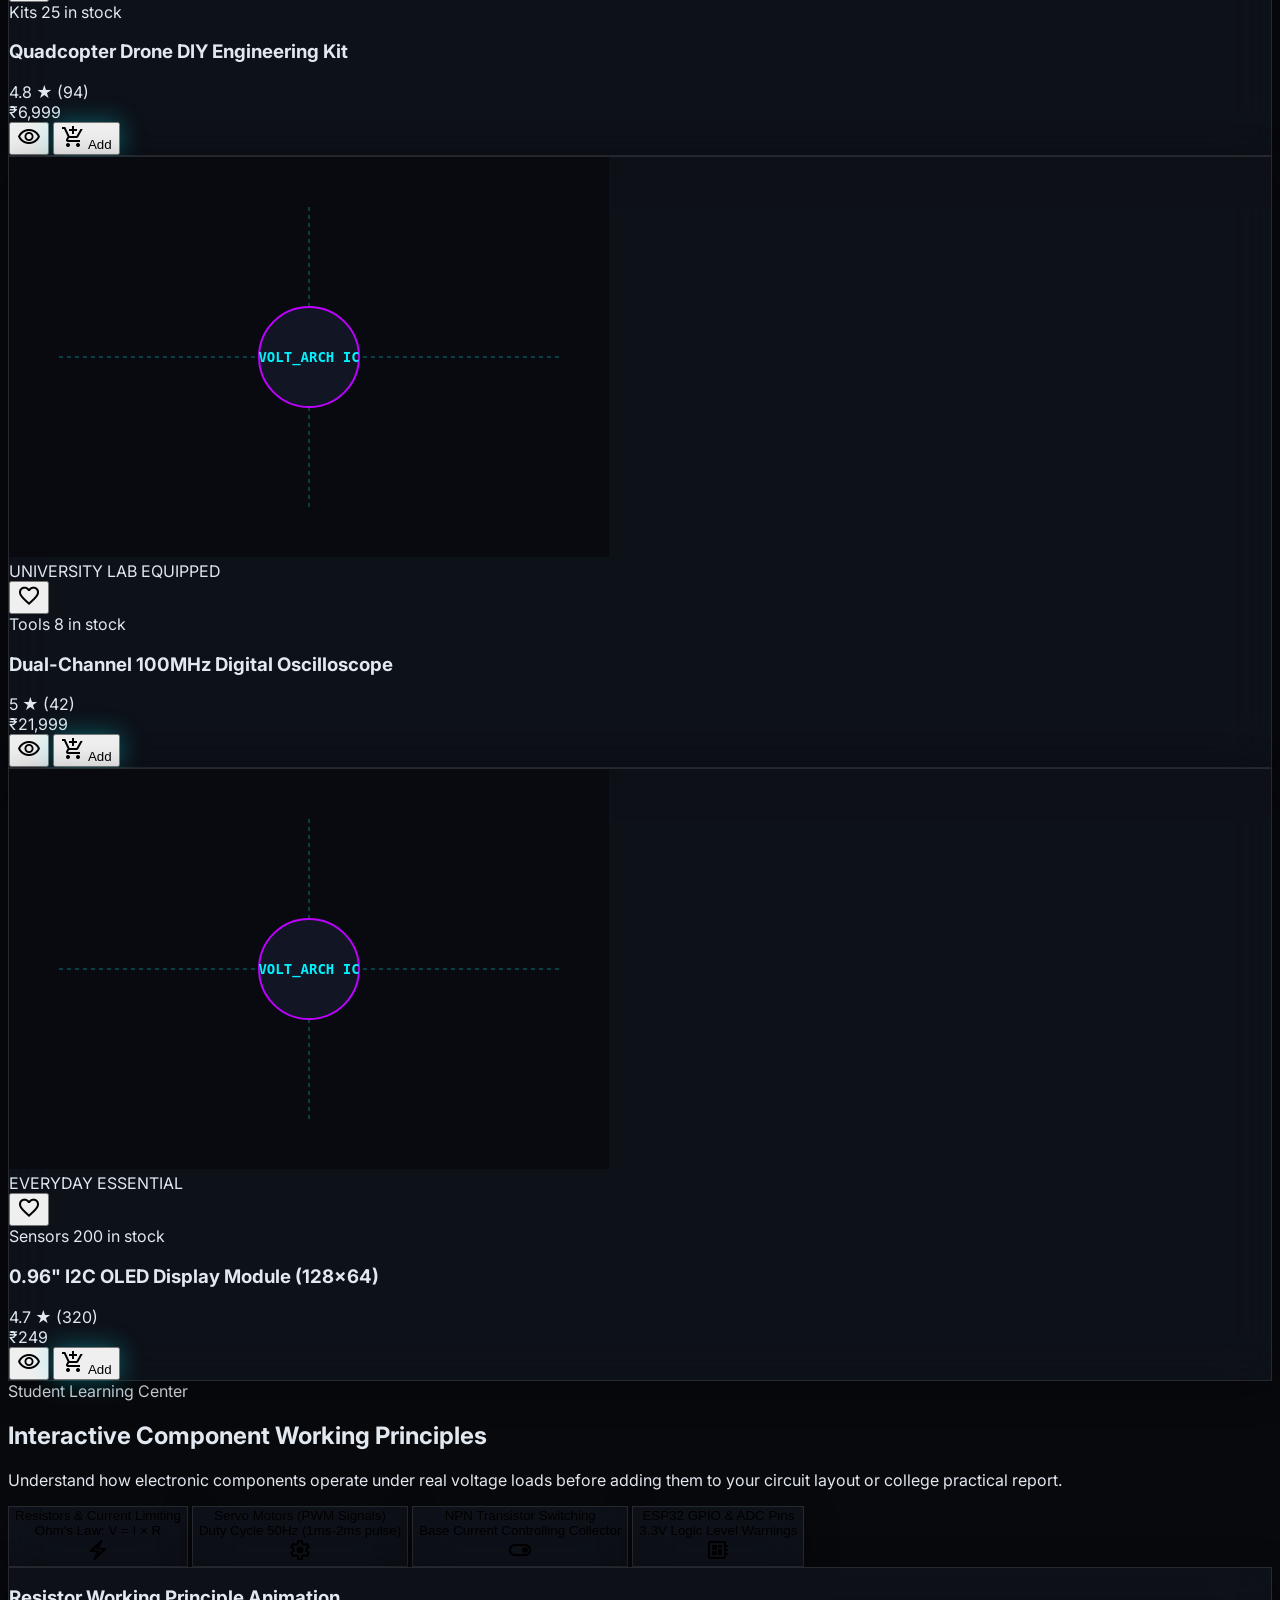
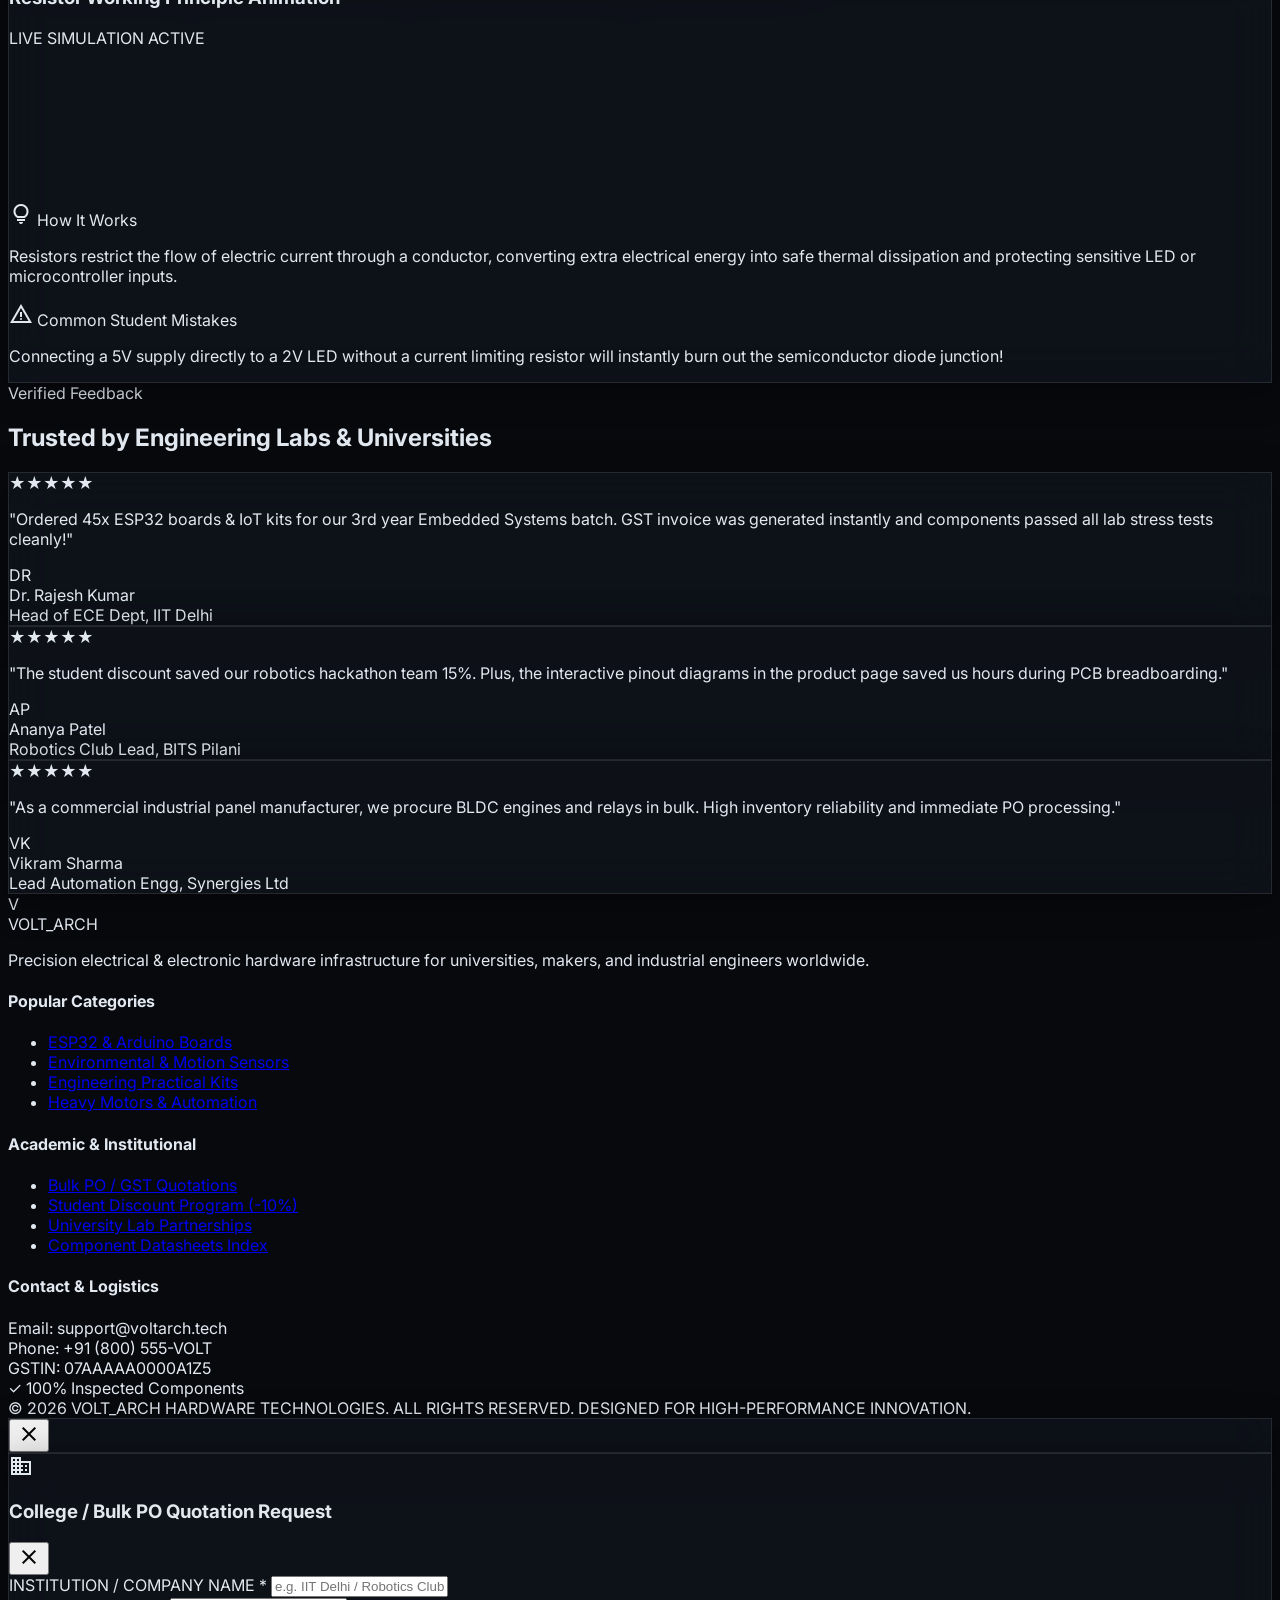
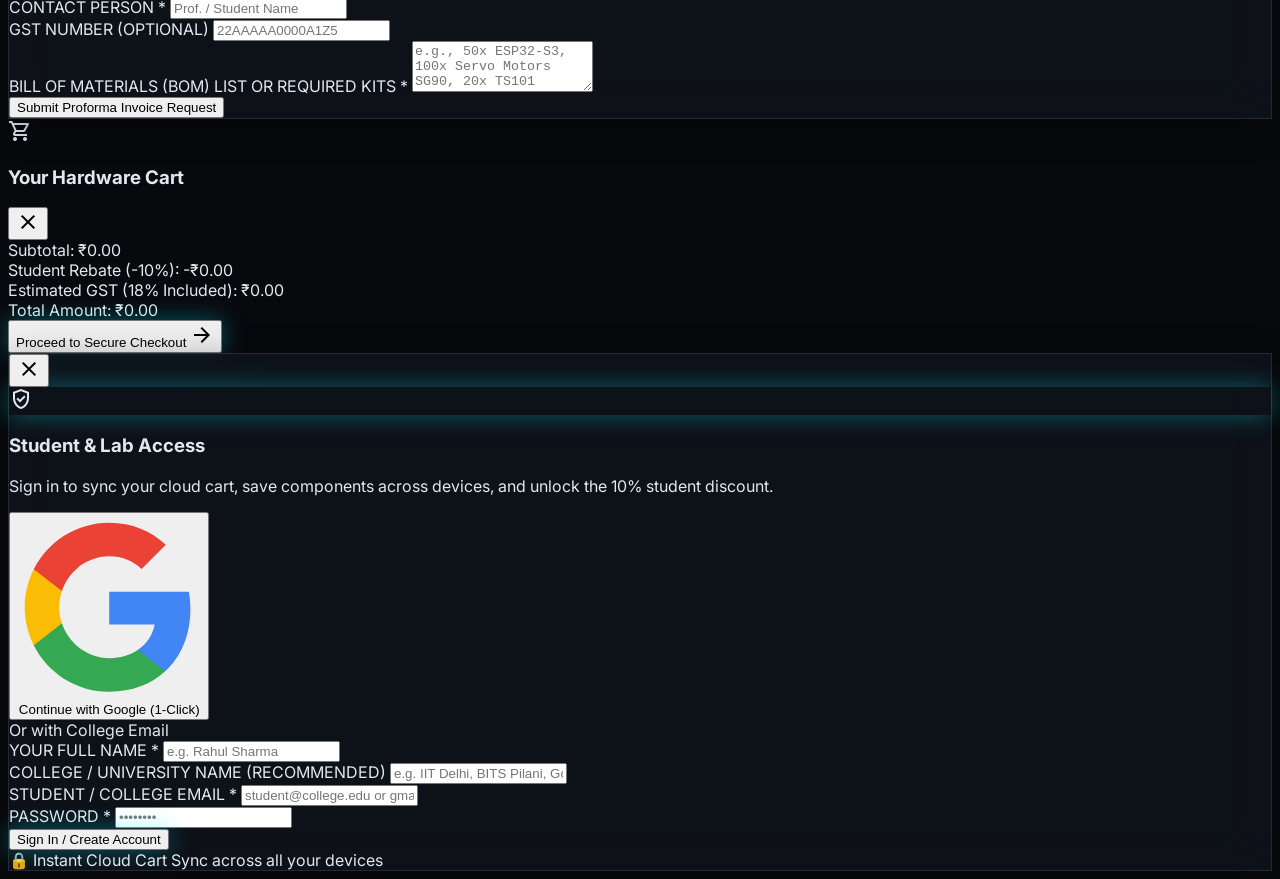
==== commit 3dc5de54: "Add Firebase Authentication, Cloud Persistent Cart, Audited HD Images with fallbacks, and Render dep" ====
--- a/index.html
+++ b/index.html
@@ -16,6 +16,11 @@
     <!-- Three.js & OrbitControls CDN for 3D CAD IGES Rendering -->
     <script src="https://cdnjs.cloudflare.com/ajax/libs/three.js/r128/three.min.js"></script>
     <script src="https://cdn.jsdelivr.net/npm/three@0.128.0/examples/js/controls/OrbitControls.js"></script>
+
+    <!-- Firebase Web SDK (v10 Compat) for Auth & Cloud Firestore -->
+    <script src="https://www.gstatic.com/firebasejs/10.8.0/firebase-app-compat.js"></script>
+    <script src="https://www.gstatic.com/firebasejs/10.8.0/firebase-auth-compat.js"></script>
+    <script src="https://www.gstatic.com/firebasejs/10.8.0/firebase-firestore-compat.js"></script>
 
     <!-- Modular Custom Stylesheet -->
     <link rel="stylesheet" href="css/style.css"/>
@@ -115,6 +120,49 @@
                     <span>Bulk / College Quotation</span>
                 </button>
 
+                <!-- User Profile / Auth Container -->
+                <div id="userAuthContainer" class="relative">
+                    <!-- Logged Out Button -->
+                    <button id="btnOpenAuth" onclick="openAuthModal()" class="flex items-center gap-1.5 px-3 py-2 rounded-xl bg-slate-900/90 border border-brand-cyan/50 hover:border-brand-cyan text-xs font-semibold text-brand-cyan glow-cyan transition">
+                        <span class="material-symbols-outlined text-base">account_circle</span>
+                        <span class="hidden sm:inline">Sign In</span>
+                    </button>
+
+                    <!-- Logged In Profile Pill & Dropdown -->
+                    <div id="userProfileMenu" class="hidden relative">
+                        <button onclick="toggleUserDropdown()" class="flex items-center gap-2 p-1.5 pr-3 rounded-xl bg-slate-900 border border-slate-700 hover:border-brand-cyan transition">
+                            <img id="userAvatar" src="" alt="Avatar" class="w-7 h-7 rounded-lg object-cover bg-brand-cyan/20 border border-brand-cyan/40"/>
+                            <span id="userNameDisplay" class="text-xs font-bold text-white max-w-[100px] truncate">User</span>
+                            <span class="material-symbols-outlined text-xs text-slate-400">expand_more</span>
+                        </button>
+
+                        <!-- Profile Dropdown Menu -->
+                        <div id="userDropdown" class="hidden absolute right-0 top-full mt-2 w-64 glass-card rounded-2xl p-4 z-50 shadow-2xl border border-brand-cyan/30 text-xs">
+                            <div class="flex items-center gap-3 pb-3 border-b border-slate-800">
+                                <img id="userAvatarDropdown" src="" class="w-10 h-10 rounded-xl object-cover bg-brand-cyan/20 border border-brand-cyan"/>
+                                <div class="overflow-hidden">
+                                    <div id="userFullName" class="font-bold text-white truncate">Student Name</div>
+                                    <div id="userEmailDisplay" class="text-[10px] text-slate-400 font-mono truncate">student@college.edu</div>
+                                </div>
+                            </div>
+                            <div class="py-2.5 space-y-1.5 font-mono text-[11px]">
+                                <div class="flex items-center justify-between text-slate-400">
+                                    <span>College:</span>
+                                    <span id="userCollegeDisplay" class="text-brand-cyan font-bold truncate max-w-[130px]">Self Learner</span>
+                                </div>
+                                <div class="flex items-center justify-between text-slate-400">
+                                    <span>Saved Cloud Cart:</span>
+                                    <span id="userCloudCartCount" class="text-emerald-400 font-bold">0 items</span>
+                                </div>
+                            </div>
+                            <button onclick="handleLogout()" class="w-full mt-2 py-2 rounded-xl bg-red-500/10 hover:bg-red-500/20 border border-red-500/30 text-red-400 font-bold flex items-center justify-center gap-1.5 transition">
+                                <span class="material-symbols-outlined text-sm">logout</span>
+                                <span>Log Out & Save Cart</span>
+                            </button>
+                        </div>
+                    </div>
+                </div>
+
                 <!-- Wishlist Button -->
                 <button onclick="toggleWishlistModal()" class="relative p-2.5 rounded-xl bg-slate-900/60 border border-slate-800 hover:border-slate-700 text-slate-300 hover:text-white transition">
                     <span class="material-symbols-outlined text-xl">favorite</span>
@@ -615,6 +663,78 @@
         </div>
     </div>
 
+    <!-- USER AUTHENTICATION & LOGIN GATEKEEPER MODAL -->
+    <div id="authModal" class="hidden fixed inset-0 z-50 bg-slate-950/85 backdrop-blur-xl flex items-center justify-center p-4">
+        <div class="glass-card max-w-md w-full rounded-3xl p-6 sm:p-8 border border-brand-cyan/40 shadow-2xl relative space-y-5">
+            
+            <!-- Close Button -->
+            <button onclick="closeAuthModal()" class="absolute top-5 right-5 w-8 h-8 rounded-full bg-slate-900 border border-slate-700 flex items-center justify-center text-slate-400 hover:text-white transition">
+                <span class="material-symbols-outlined text-sm">close</span>
+            </button>
+
+            <div class="text-center space-y-2">
+                <div class="w-12 h-12 rounded-2xl bg-gradient-to-tr from-brand-cyan to-brand-purple p-[1px] mx-auto flex items-center justify-center glow-cyan">
+                    <div class="w-full h-full bg-brand-darkBg rounded-[15px] flex items-center justify-center">
+                        <span class="material-symbols-outlined text-brand-cyan text-2xl">verified_user</span>
+                    </div>
+                </div>
+                <h3 class="font-heading font-extrabold text-2xl text-white">Student & Lab Access</h3>
+                <p class="text-xs text-slate-400 leading-relaxed max-w-xs mx-auto">
+                    Sign in to sync your cloud cart, save components across devices, and unlock the 10% student discount.
+                </p>
+            </div>
+
+            <!-- 1-Click Google Sign-In Button -->
+            <button onclick="handleGoogleSignIn()" class="w-full py-3 px-4 rounded-xl bg-slate-900 border border-slate-700 hover:border-brand-cyan text-white text-xs font-bold flex items-center justify-center gap-3 transition group hover:bg-slate-800 shadow-lg">
+                <!-- Google G SVG Logo -->
+                <svg class="w-4 h-4" viewBox="0 0 24 24">
+                    <path fill="#4285F4" d="M22.56 12.25c0-.78-.07-1.53-.2-2.25H12v4.26h5.92c-.26 1.37-1.04 2.53-2.21 3.31v2.77h3.57c2.08-1.92 3.28-4.74 3.28-8.09z"/>
+                    <path fill="#34A853" d="M12 23c2.97 0 5.46-.98 7.28-2.66l-3.57-2.77c-.98.66-2.23 1.06-3.71 1.06-2.86 0-5.29-1.93-6.16-4.53H2.18v2.84C3.99 20.53 7.7 23 12 23z"/>
+                    <path fill="#FBBC05" d="M5.84 14.09c-.22-.66-.35-1.36-.35-2.09s.13-1.43.35-2.09V7.06H2.18C1.43 8.55 1 10.22 1 12s.43 3.45 1.18 4.94l2.85-2.22.81-.63z"/>
+                    <path fill="#EA4335" d="M12 5.38c1.62 0 3.06.56 4.21 1.64l3.15-3.15C17.45 2.09 14.97 1 12 1 7.7 1 3.99 3.47 2.18 7.06l3.66 2.84c.87-2.6 3.3-4.52 6.16-4.52z"/>
+                </svg>
+                <span>Continue with Google (1-Click)</span>
+            </button>
+
+            <div class="flex items-center gap-3">
+                <div class="flex-1 h-[1px] bg-slate-800"></div>
+                <span class="text-[10px] font-mono text-slate-500 uppercase">Or with College Email</span>
+                <div class="flex-1 h-[1px] bg-slate-800"></div>
+            </div>
+
+            <!-- Email & Password Form -->
+            <form onsubmit="handleEmailAuth(event)" class="space-y-3 text-xs">
+                <div>
+                    <label class="block text-slate-400 font-mono mb-1 text-[11px]">YOUR FULL NAME *</label>
+                    <input id="authNameInput" type="text" required placeholder="e.g. Rahul Sharma" class="w-full bg-slate-900 border border-slate-700 rounded-xl px-3.5 py-2.5 text-white focus:outline-none focus:border-brand-cyan transition"/>
+                </div>
+
+                <div>
+                    <label class="block text-slate-400 font-mono mb-1 text-[11px]">COLLEGE / UNIVERSITY NAME (RECOMMENDED)</label>
+                    <input id="authCollegeInput" type="text" placeholder="e.g. IIT Delhi, BITS Pilani, Govt Polytechnic" class="w-full bg-slate-900 border border-slate-700 rounded-xl px-3.5 py-2.5 text-white focus:outline-none focus:border-brand-purple transition"/>
+                </div>
+
+                <div>
+                    <label class="block text-slate-400 font-mono mb-1 text-[11px]">STUDENT / COLLEGE EMAIL *</label>
+                    <input id="authEmailInput" type="email" required placeholder="student@college.edu or gmail" class="w-full bg-slate-900 border border-slate-700 rounded-xl px-3.5 py-2.5 text-white focus:outline-none focus:border-brand-cyan transition"/>
+                </div>
+
+                <div>
+                    <label class="block text-slate-400 font-mono mb-1 text-[11px]">PASSWORD *</label>
+                    <input id="authPasswordInput" type="password" required placeholder="••••••••" class="w-full bg-slate-900 border border-slate-700 rounded-xl px-3.5 py-2.5 text-white focus:outline-none focus:border-brand-cyan transition"/>
+                </div>
+
+                <button type="submit" id="authSubmitBtn" class="w-full py-3.5 rounded-xl bg-gradient-to-r from-brand-cyan to-brand-cyanDark text-slate-950 font-bold text-xs glow-cyan hover:opacity-95 transition mt-2">
+                    Sign In / Create Account
+                </button>
+            </form>
+
+            <div class="text-center text-[11px] text-slate-500 font-mono pt-1">
+                🔒 Instant Cloud Cart Sync across all your devices
+            </div>
+        </div>
+    </div>
+
     <!-- Modular Application Logic Script -->
     <script src="js/app.js"></script>
 </body>
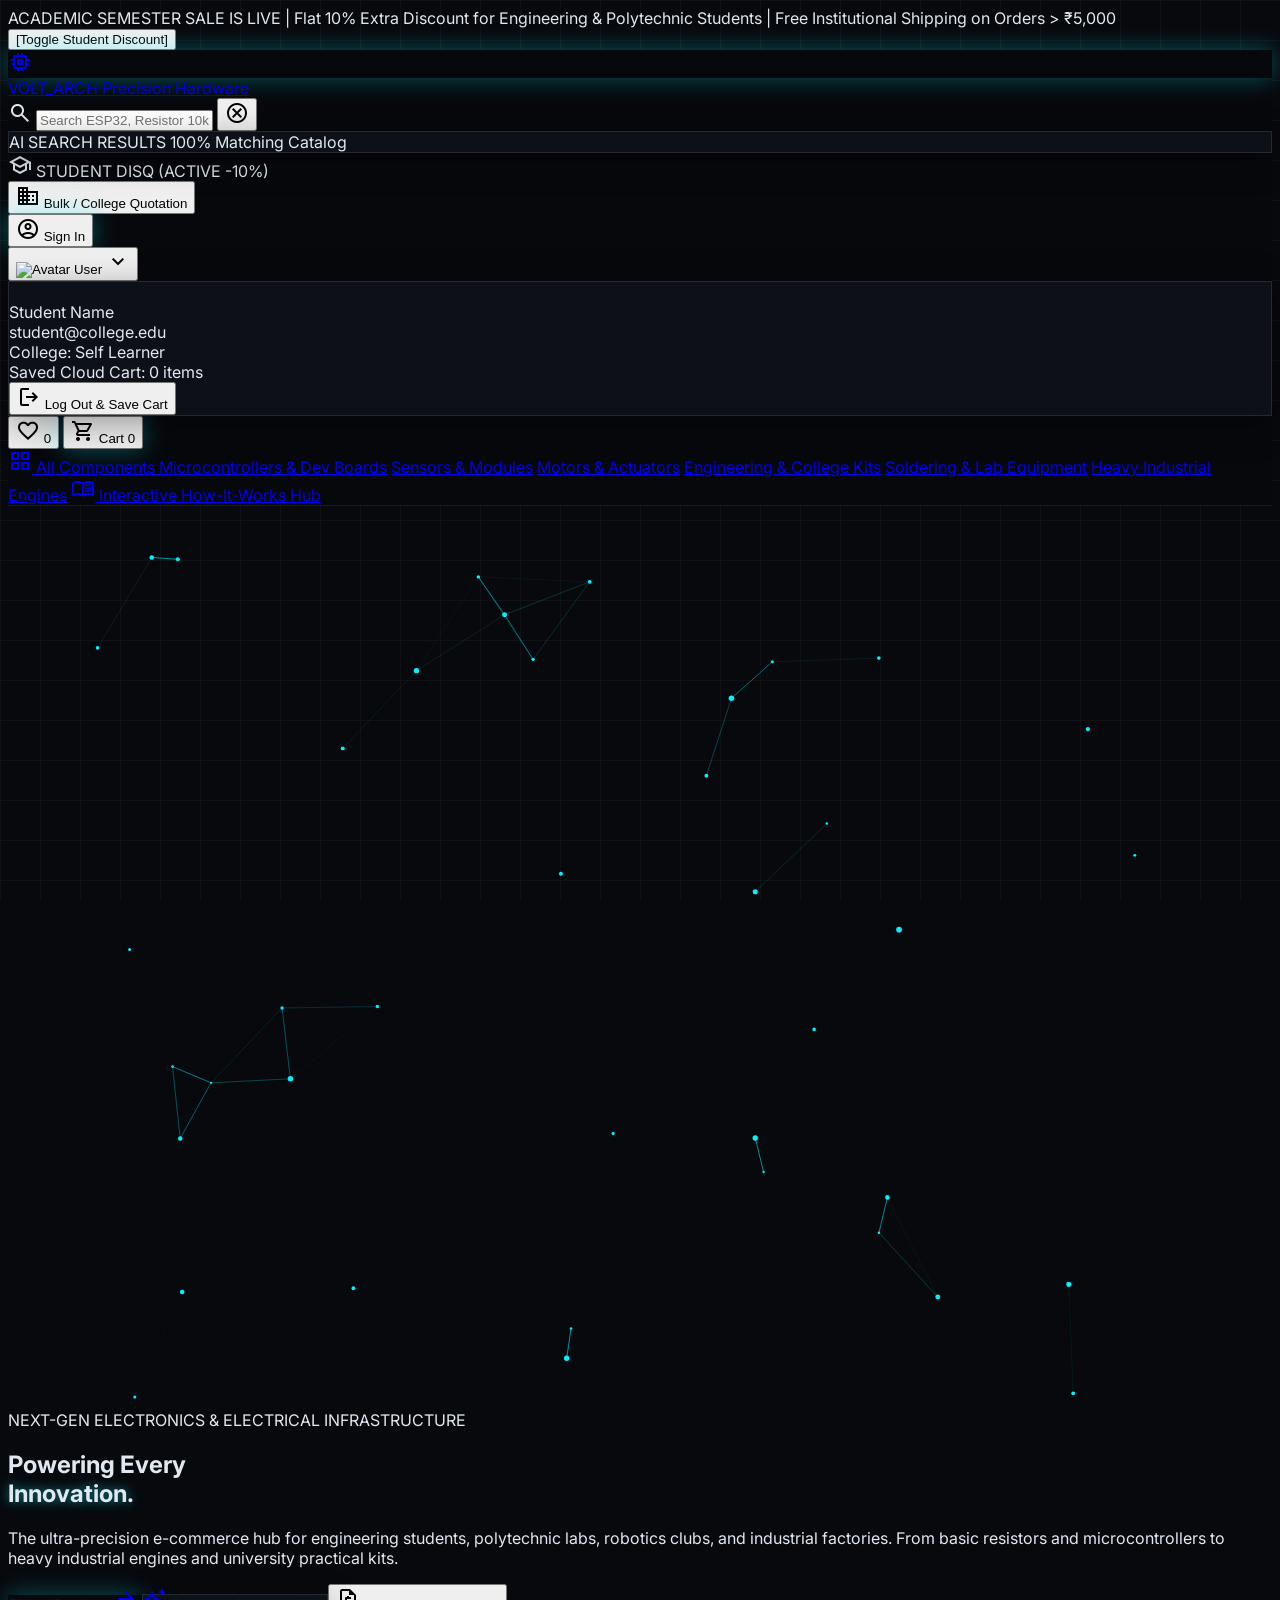
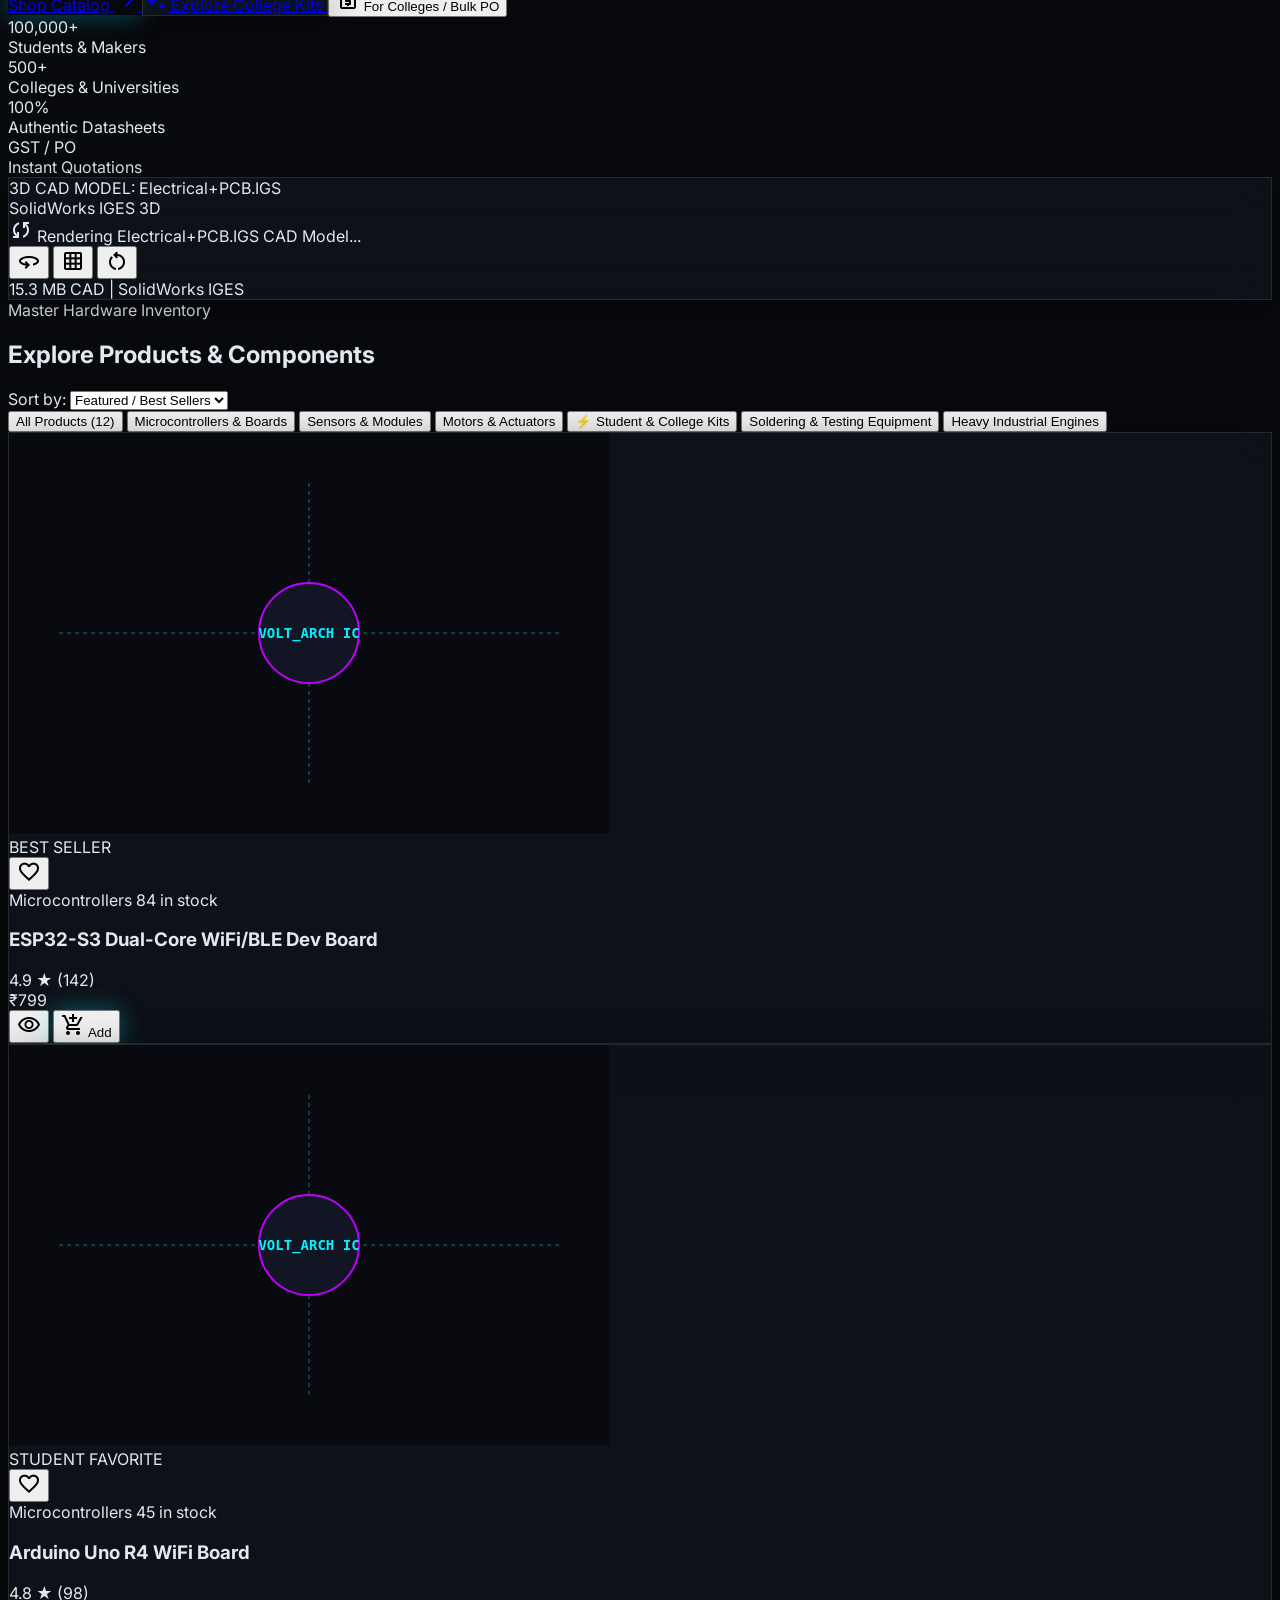
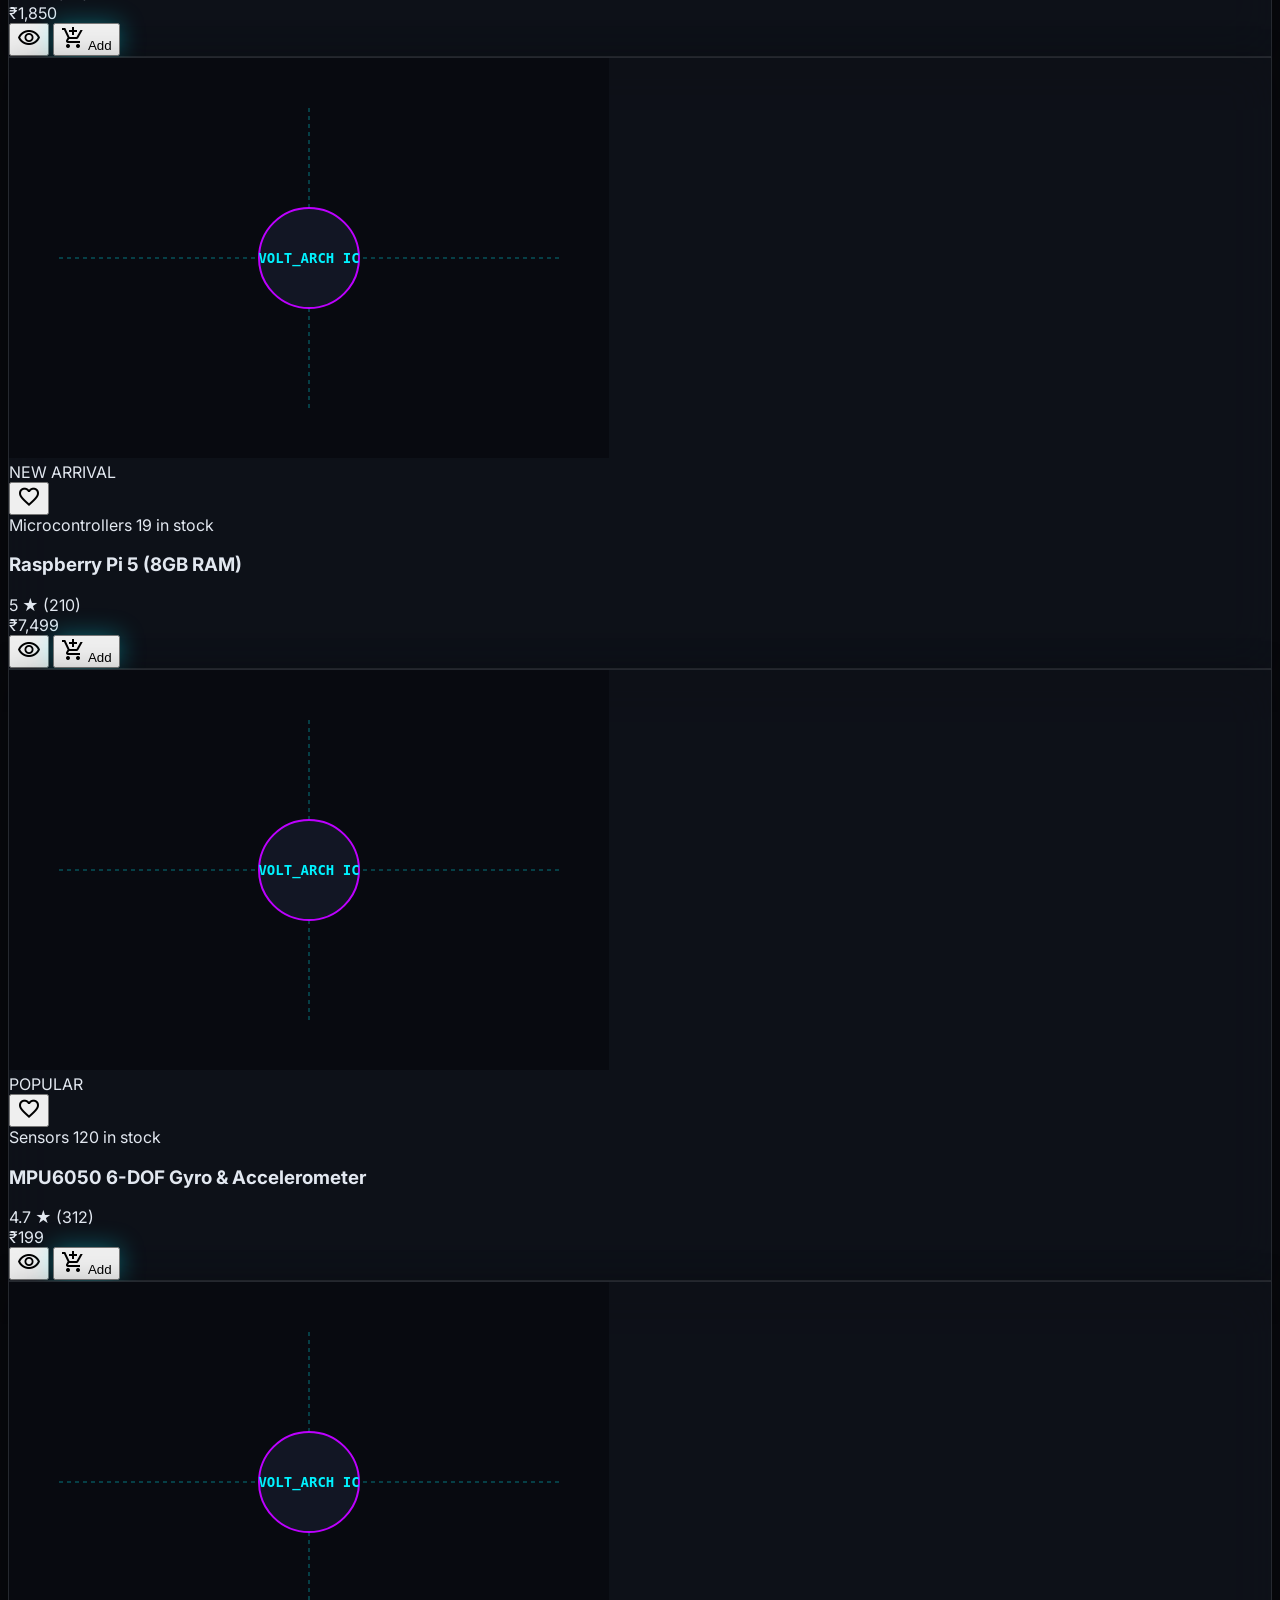
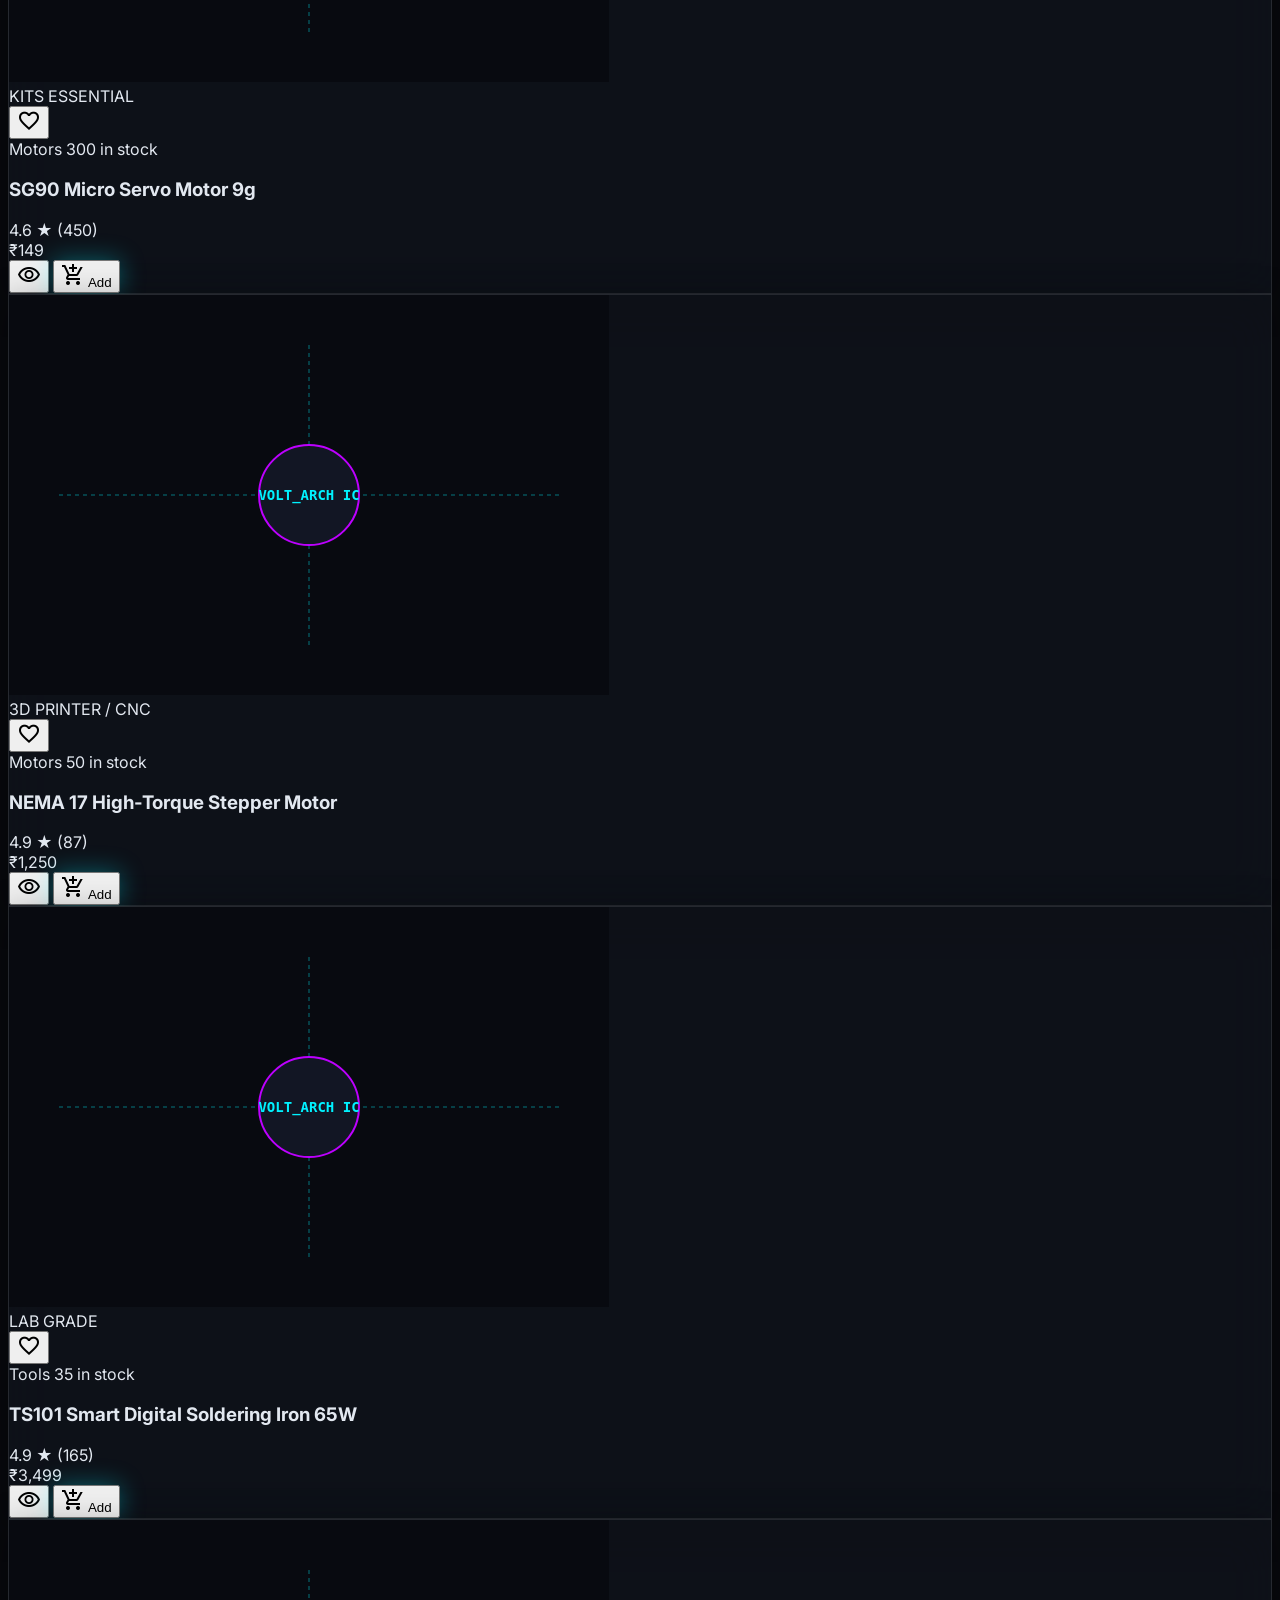
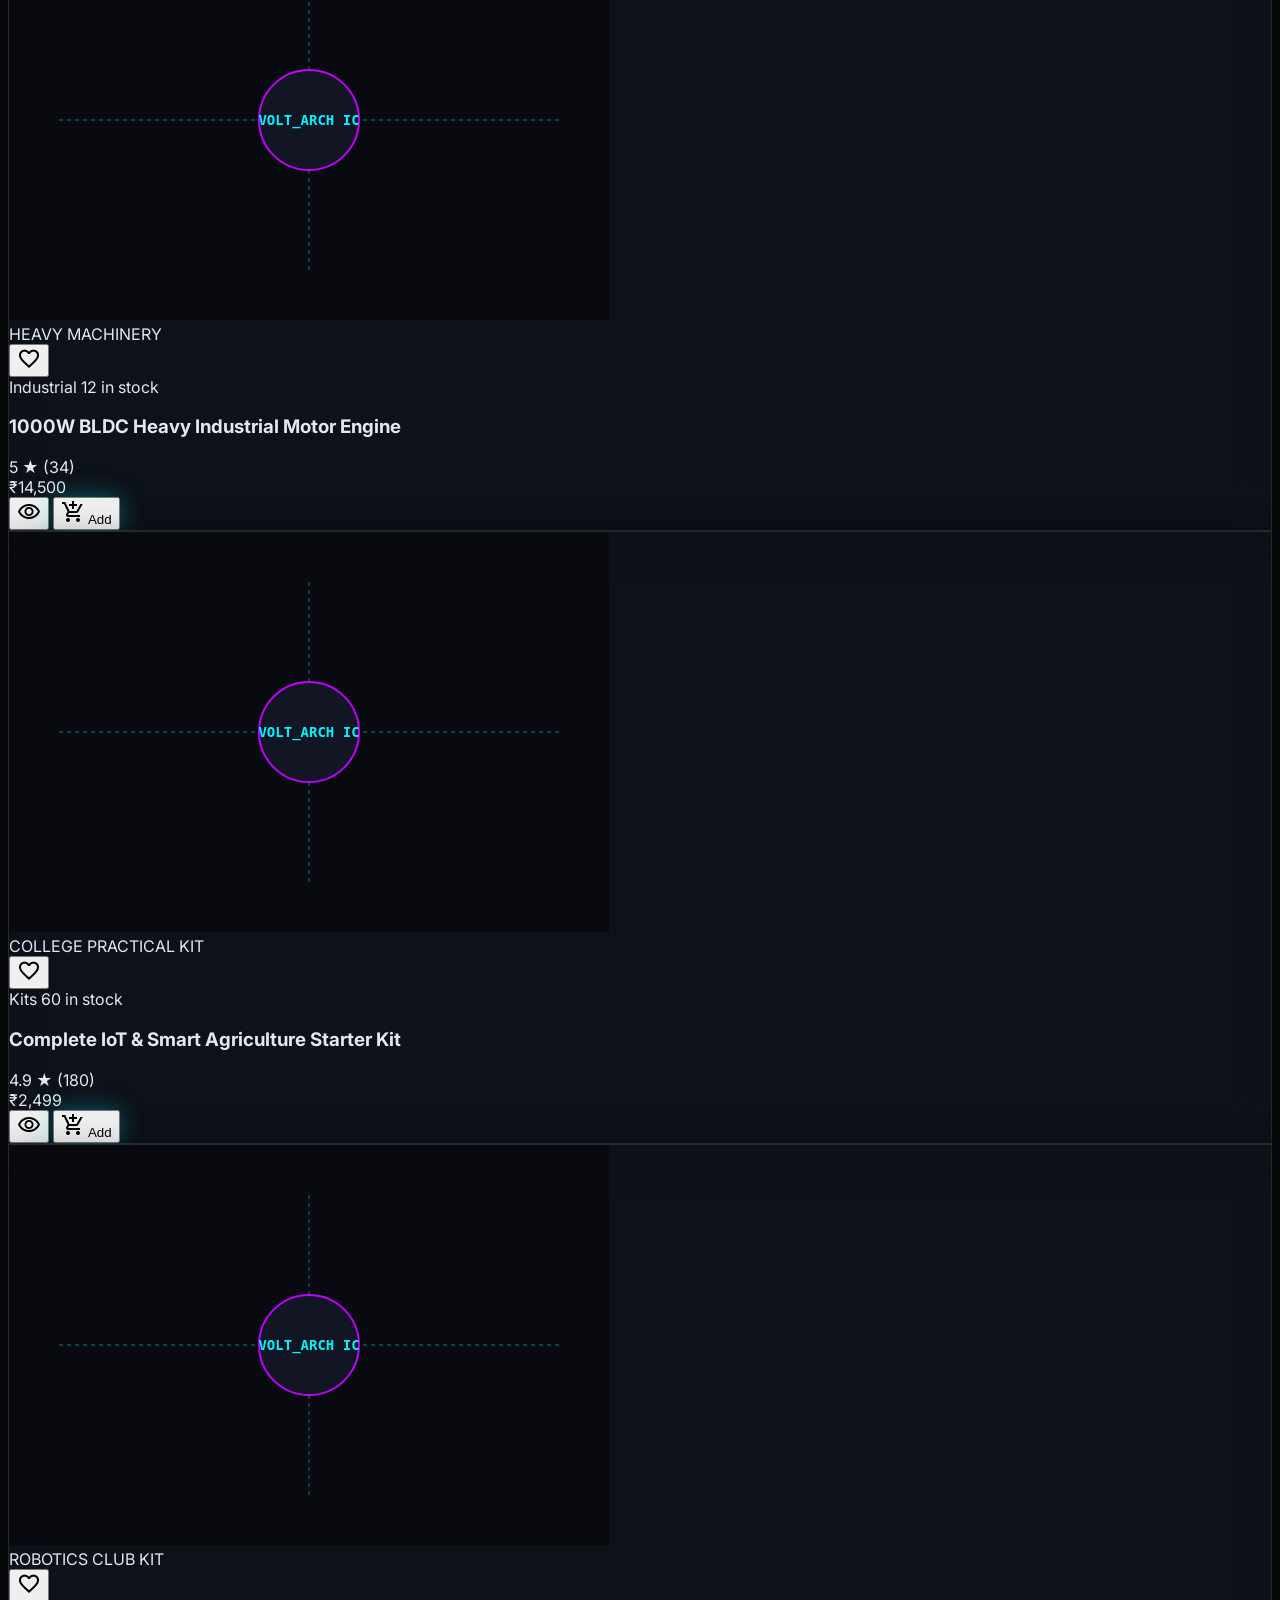
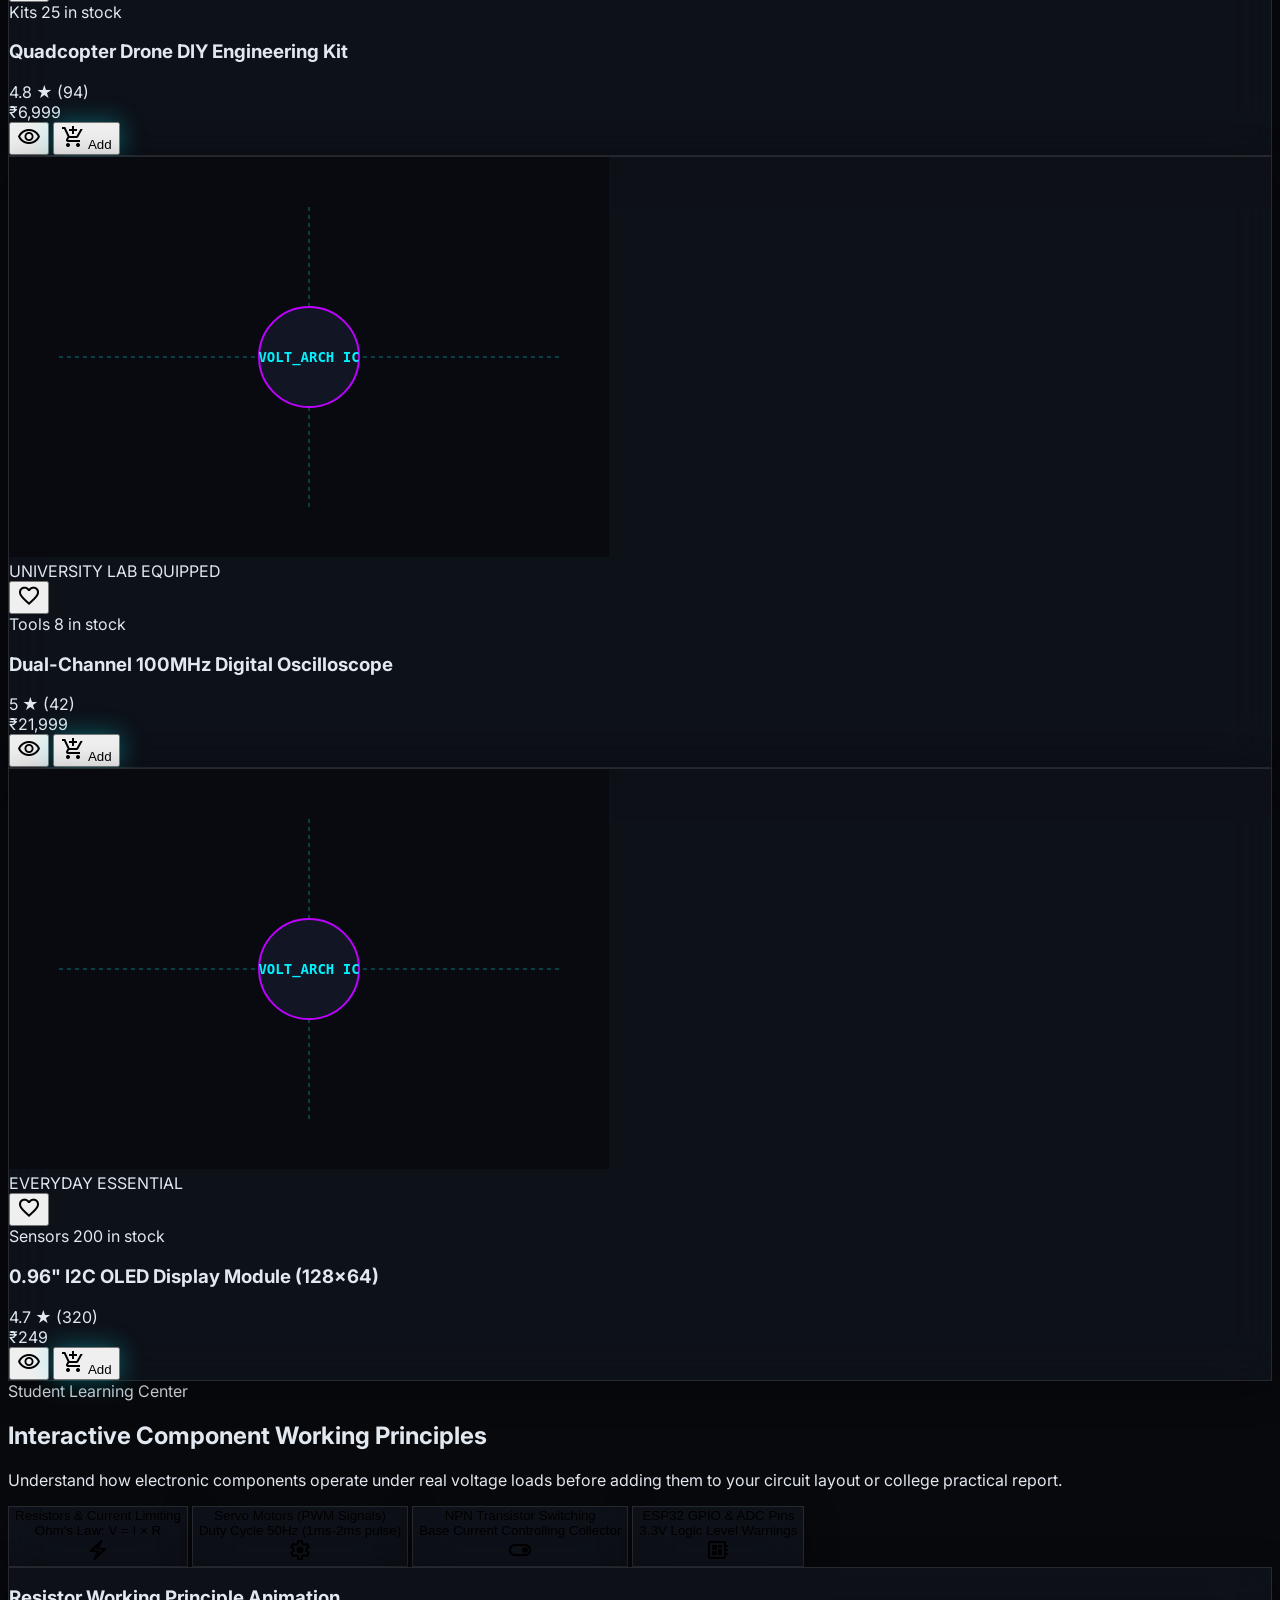
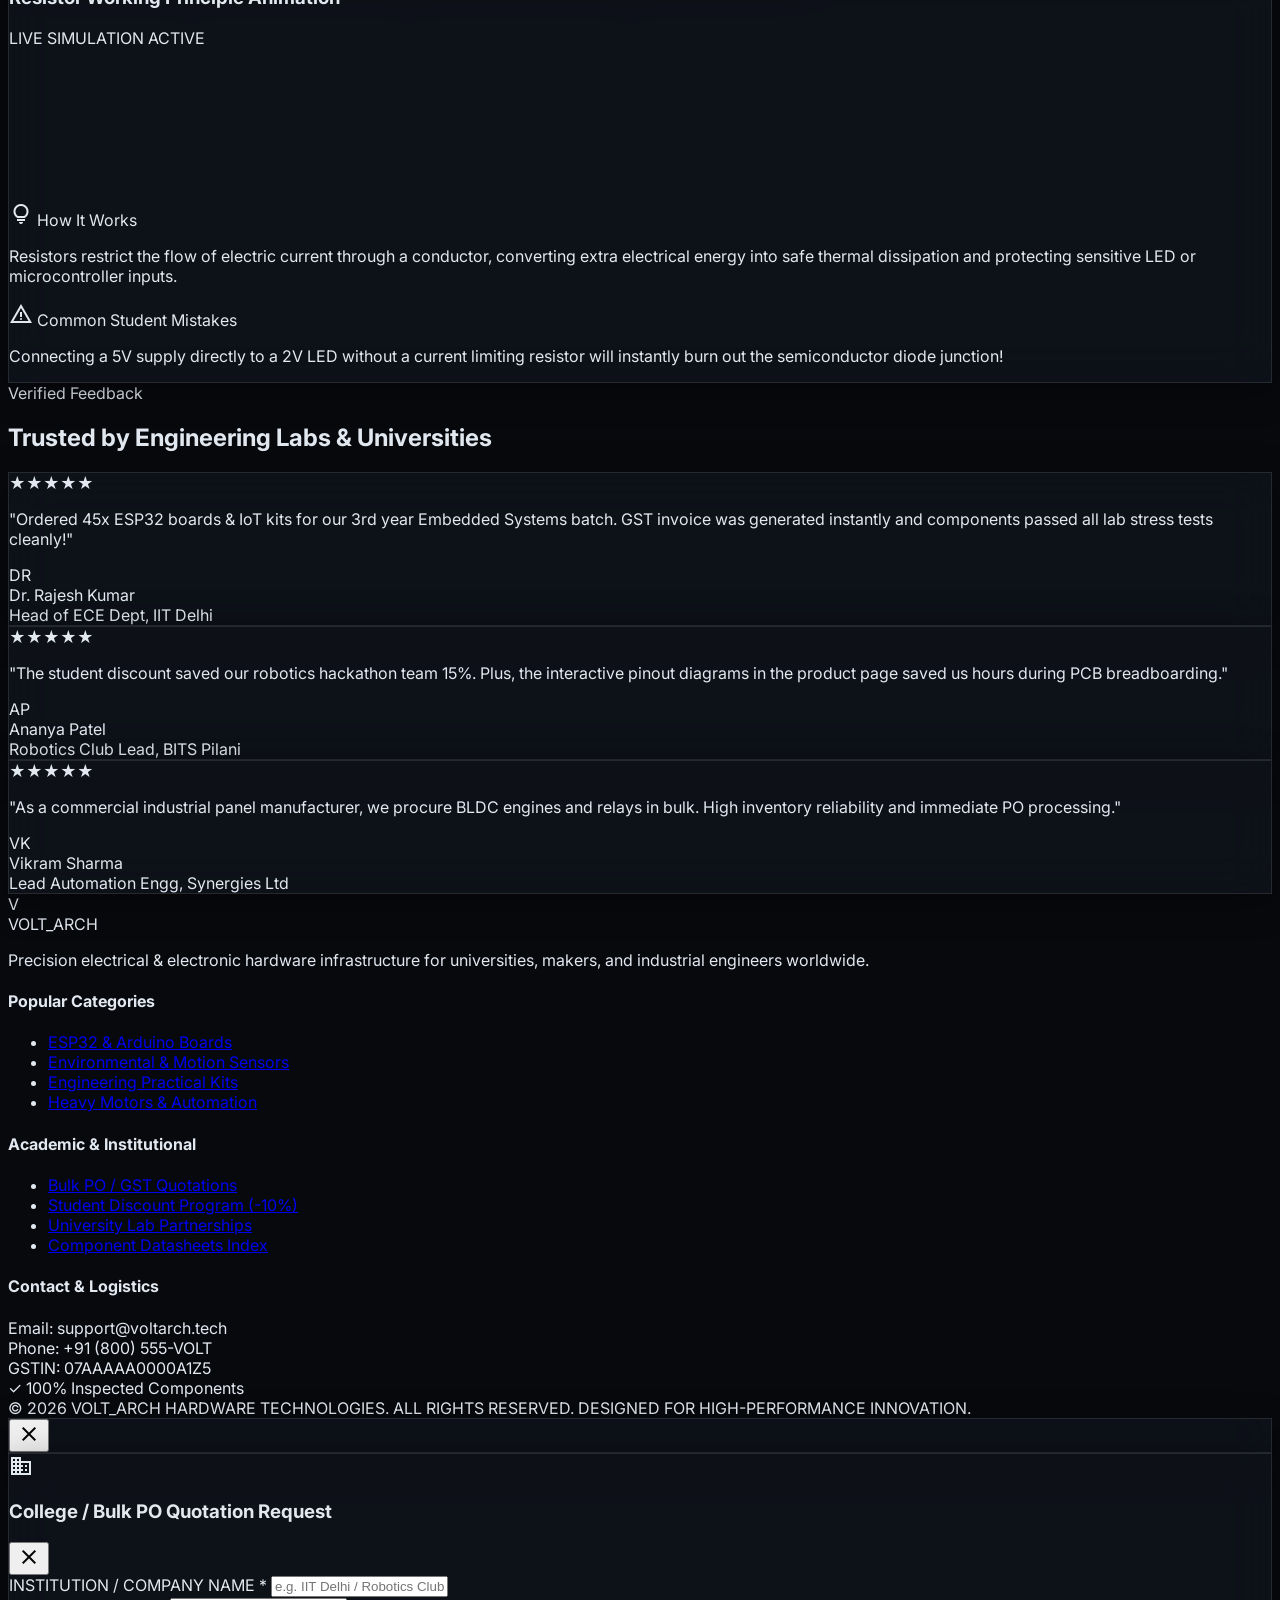
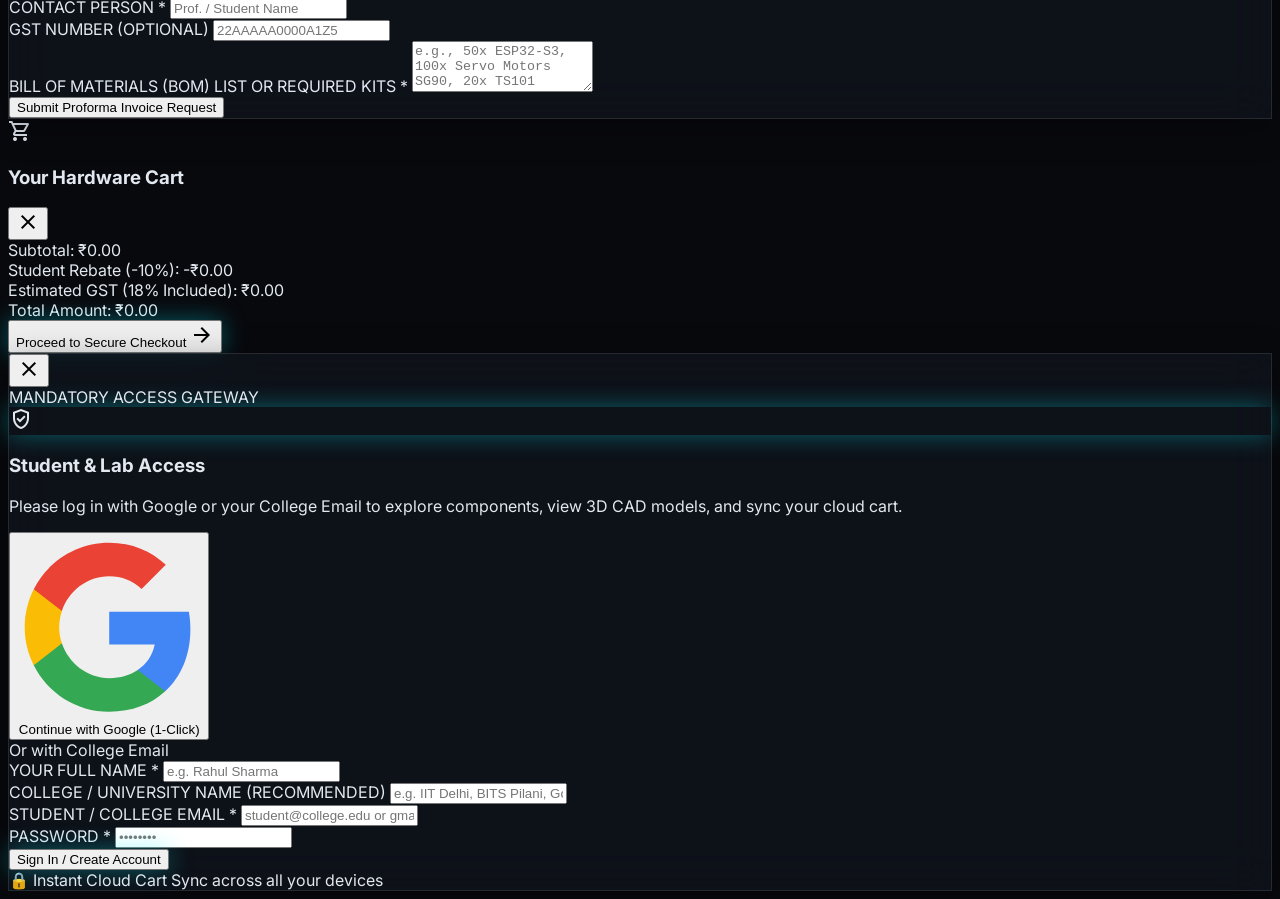
==== commit 46573795: "Enforce mandatory login gatekeeper before exploring or adding to cart" ====
--- a/index.html
+++ b/index.html
@@ -664,15 +664,19 @@
     </div>
 
     <!-- USER AUTHENTICATION & LOGIN GATEKEEPER MODAL -->
-    <div id="authModal" class="hidden fixed inset-0 z-50 bg-slate-950/85 backdrop-blur-xl flex items-center justify-center p-4">
-        <div class="glass-card max-w-md w-full rounded-3xl p-6 sm:p-8 border border-brand-cyan/40 shadow-2xl relative space-y-5">
+    <div id="authModal" class="hidden fixed inset-0 z-50 bg-slate-950/90 backdrop-blur-2xl flex items-center justify-center p-4">
+        <div class="glass-card max-w-md w-full rounded-3xl p-6 sm:p-8 border border-brand-cyan/40 shadow-2xl relative space-y-5 animate-fade-in">
             
-            <!-- Close Button -->
-            <button onclick="closeAuthModal()" class="absolute top-5 right-5 w-8 h-8 rounded-full bg-slate-900 border border-slate-700 flex items-center justify-center text-slate-400 hover:text-white transition">
+            <!-- Close Button (hidden when mandatory login is required) -->
+            <button id="authCloseBtn" onclick="closeAuthModal()" class="hidden absolute top-5 right-5 w-8 h-8 rounded-full bg-slate-900 border border-slate-700 flex items-center justify-center text-slate-400 hover:text-white transition">
                 <span class="material-symbols-outlined text-sm">close</span>
             </button>
 
             <div class="text-center space-y-2">
+                <div class="inline-flex items-center gap-1.5 px-3 py-1 rounded-full bg-brand-cyan/10 border border-brand-cyan/30 text-brand-cyan text-[11px] font-mono mb-1">
+                    <span class="w-2 h-2 rounded-full bg-brand-cyan animate-pulse"></span>
+                    <span>MANDATORY ACCESS GATEWAY</span>
+                </div>
                 <div class="w-12 h-12 rounded-2xl bg-gradient-to-tr from-brand-cyan to-brand-purple p-[1px] mx-auto flex items-center justify-center glow-cyan">
                     <div class="w-full h-full bg-brand-darkBg rounded-[15px] flex items-center justify-center">
                         <span class="material-symbols-outlined text-brand-cyan text-2xl">verified_user</span>
@@ -680,7 +684,7 @@
                 </div>
                 <h3 class="font-heading font-extrabold text-2xl text-white">Student & Lab Access</h3>
                 <p class="text-xs text-slate-400 leading-relaxed max-w-xs mx-auto">
-                    Sign in to sync your cloud cart, save components across devices, and unlock the 10% student discount.
+                    Please log in with Google or your College Email to explore components, view 3D CAD models, and sync your cloud cart.
                 </p>
             </div>
 
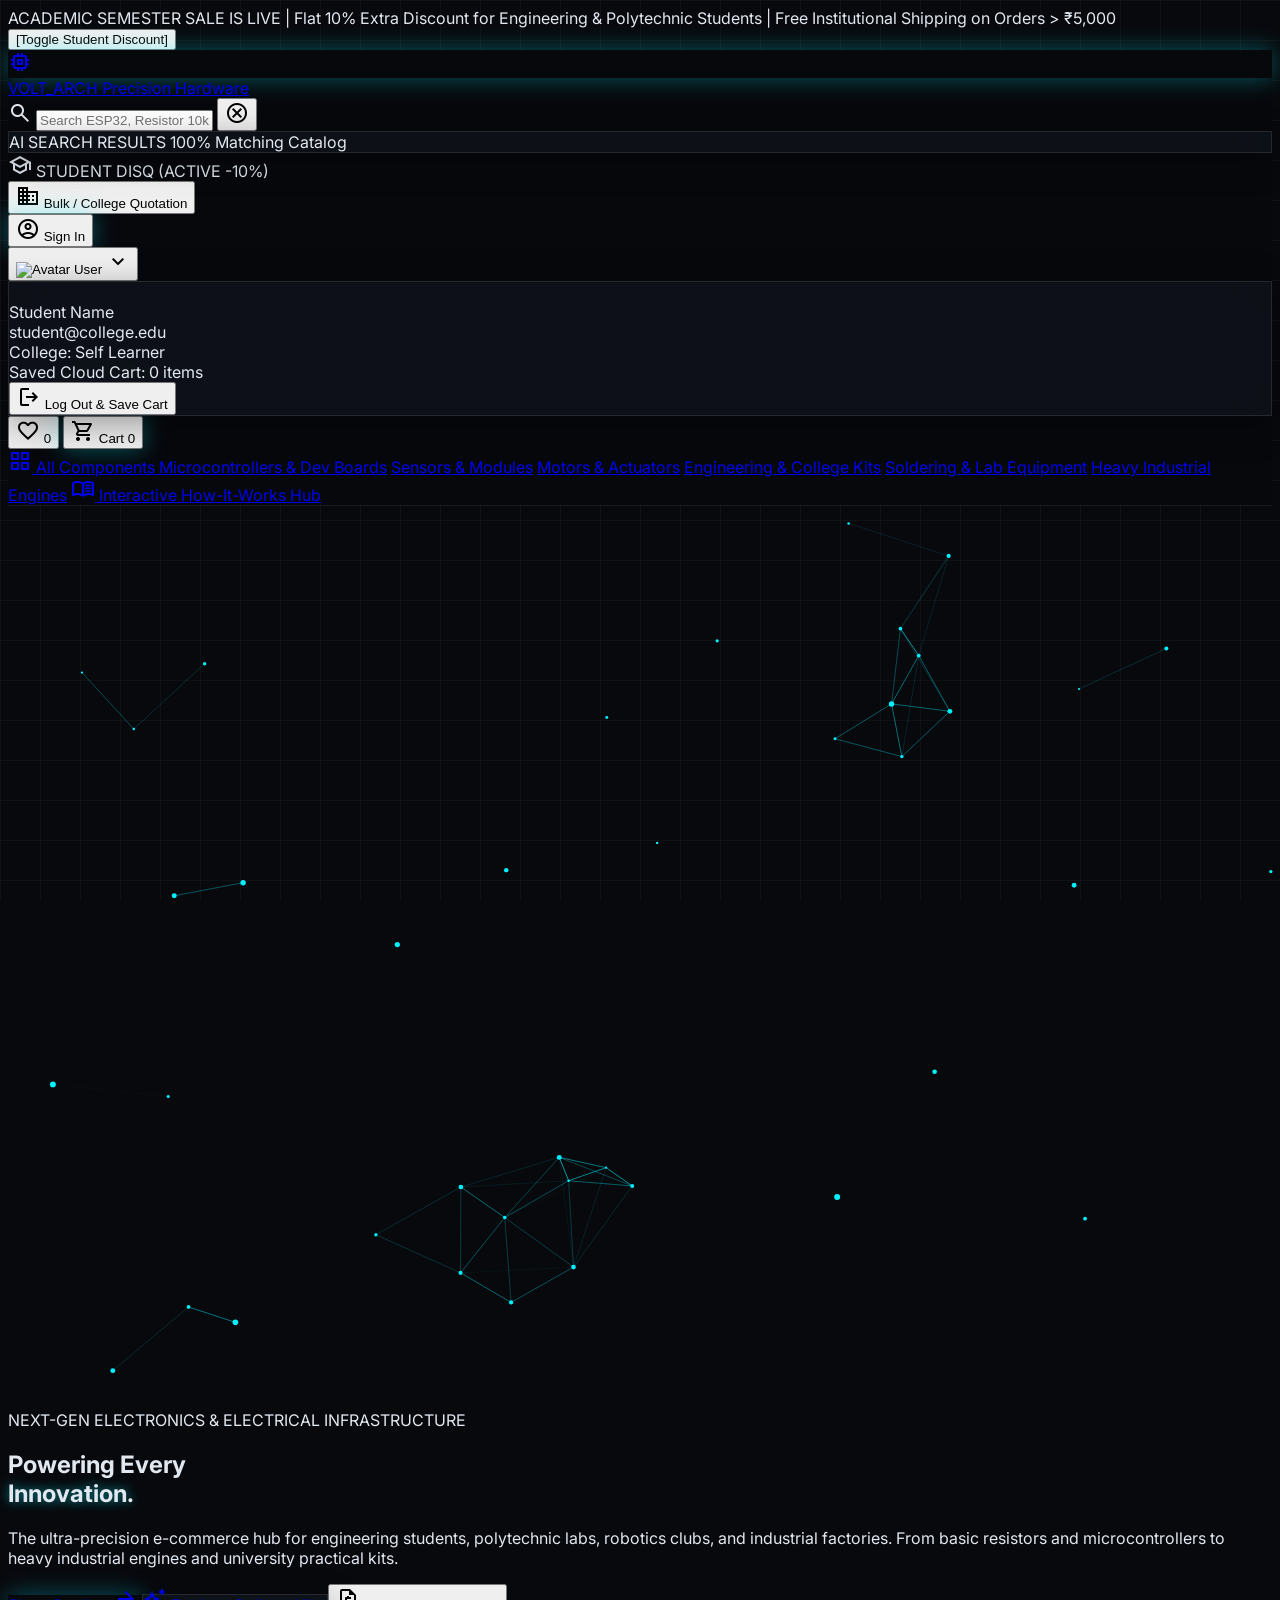
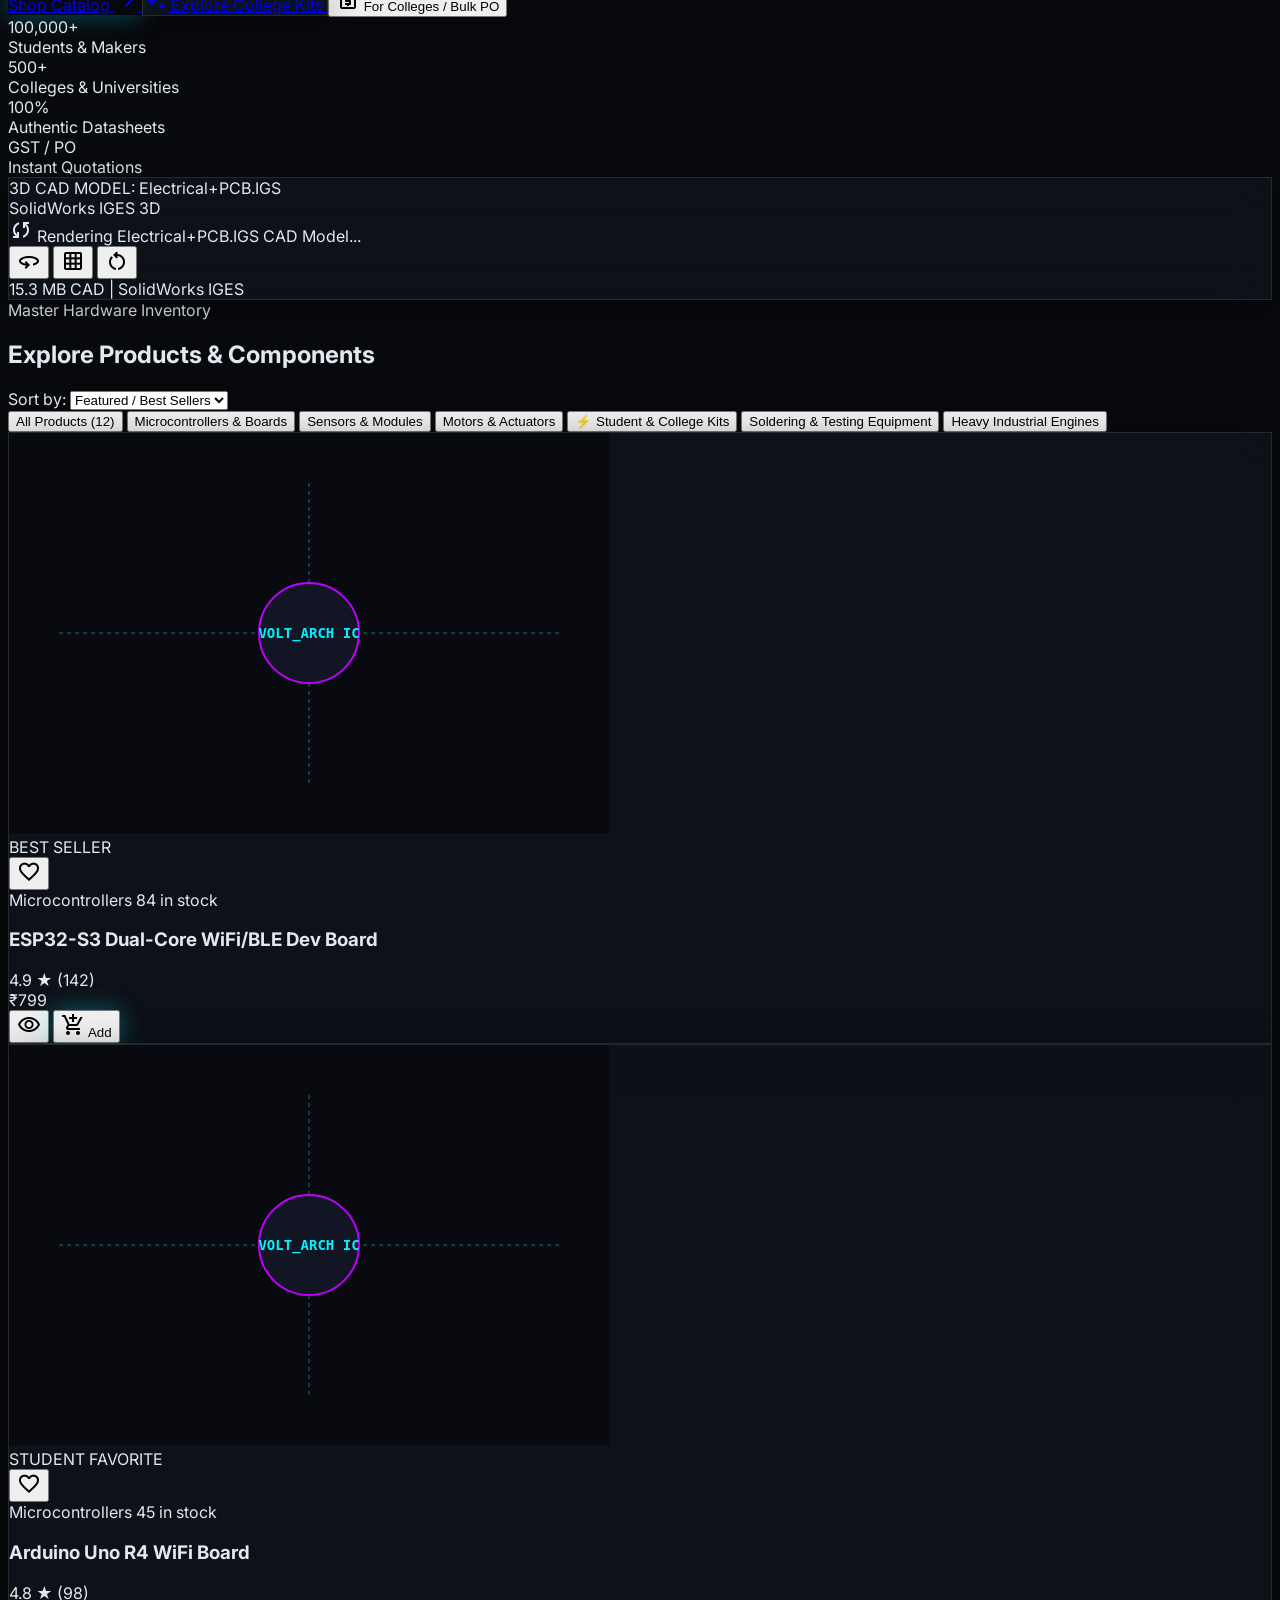
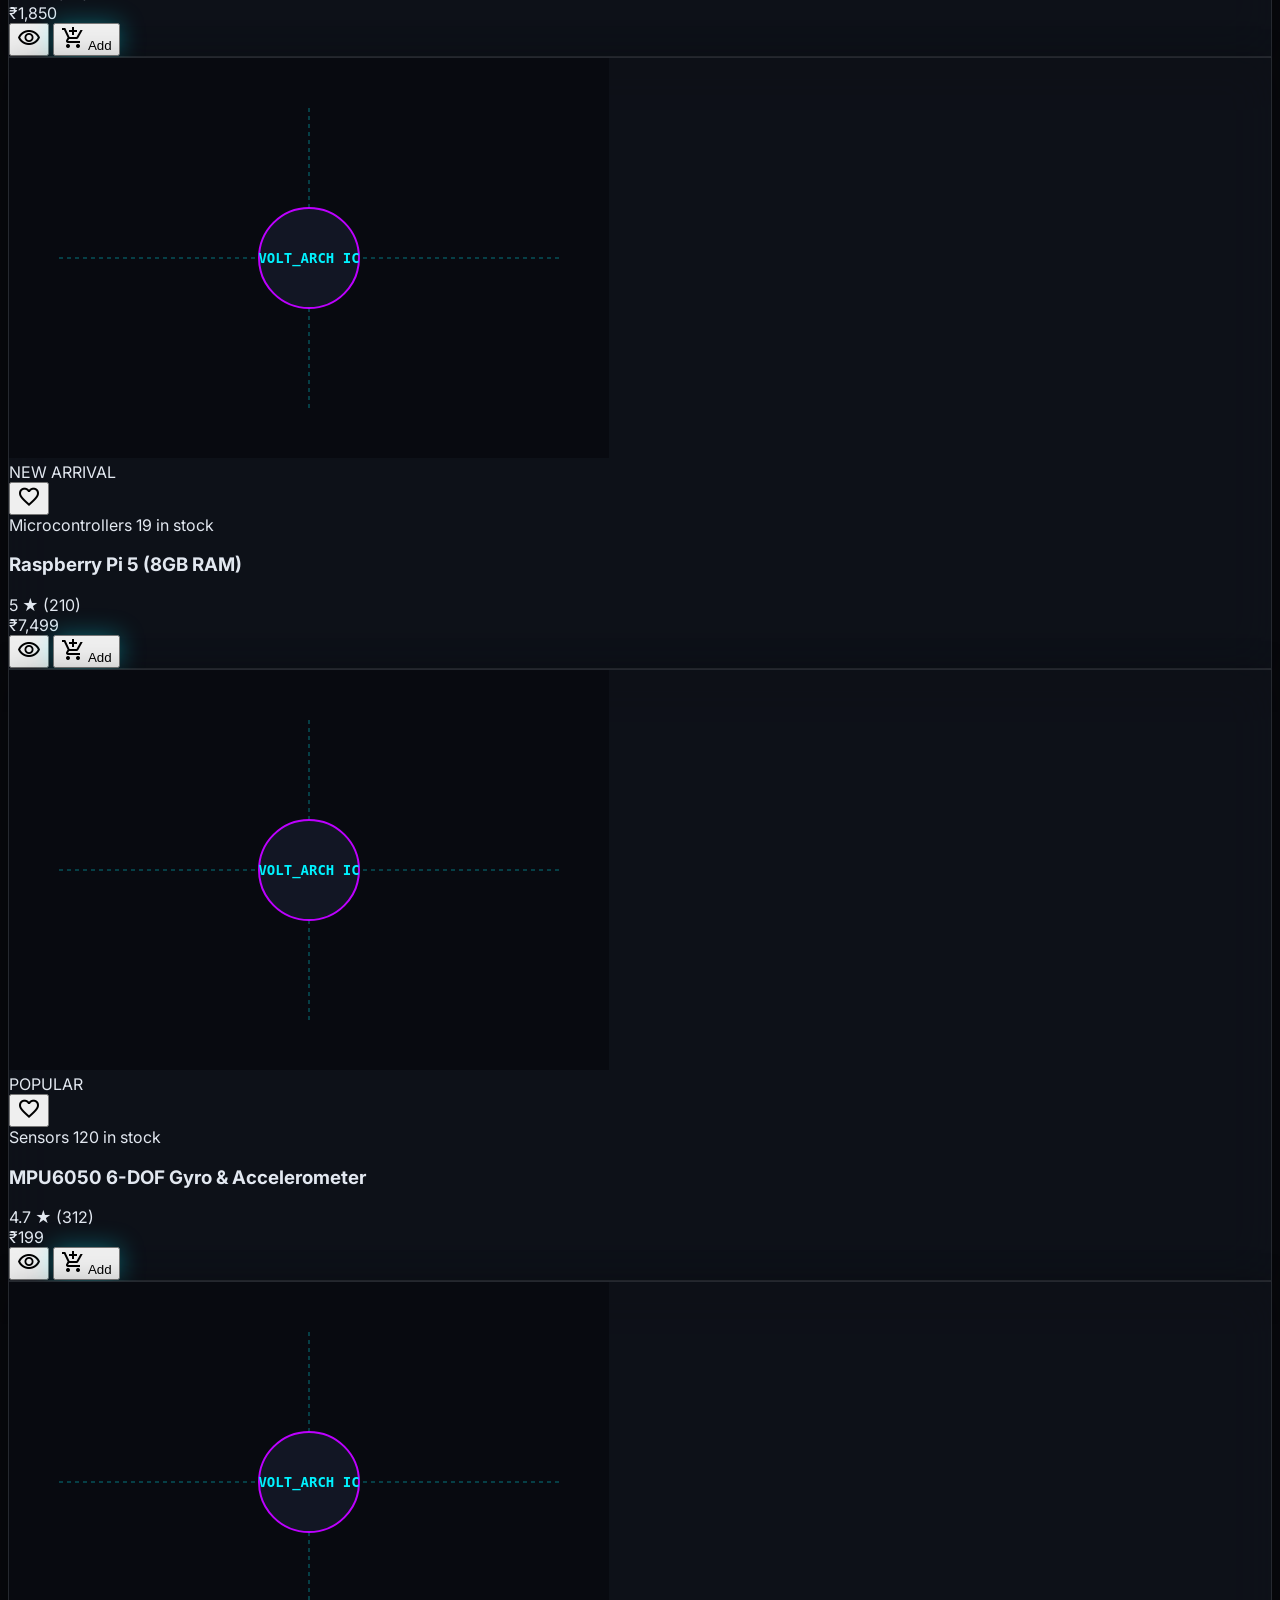
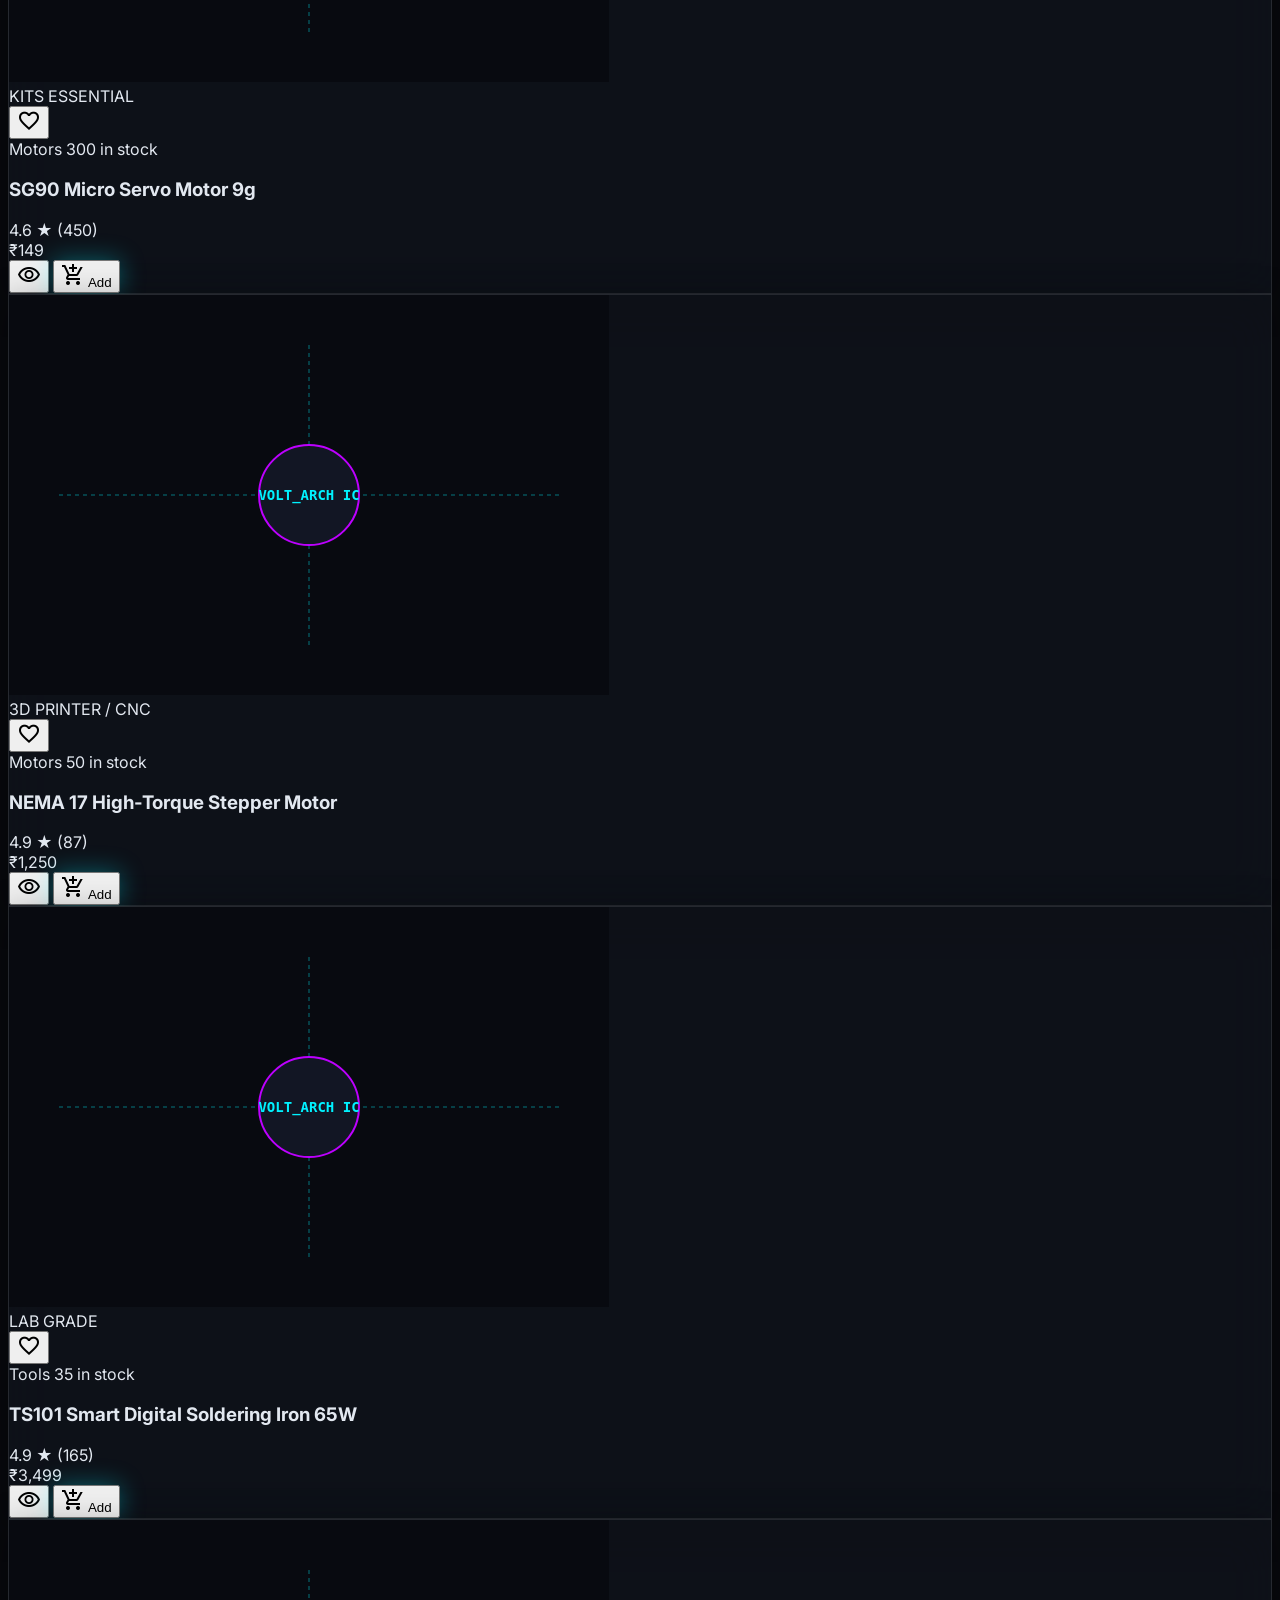
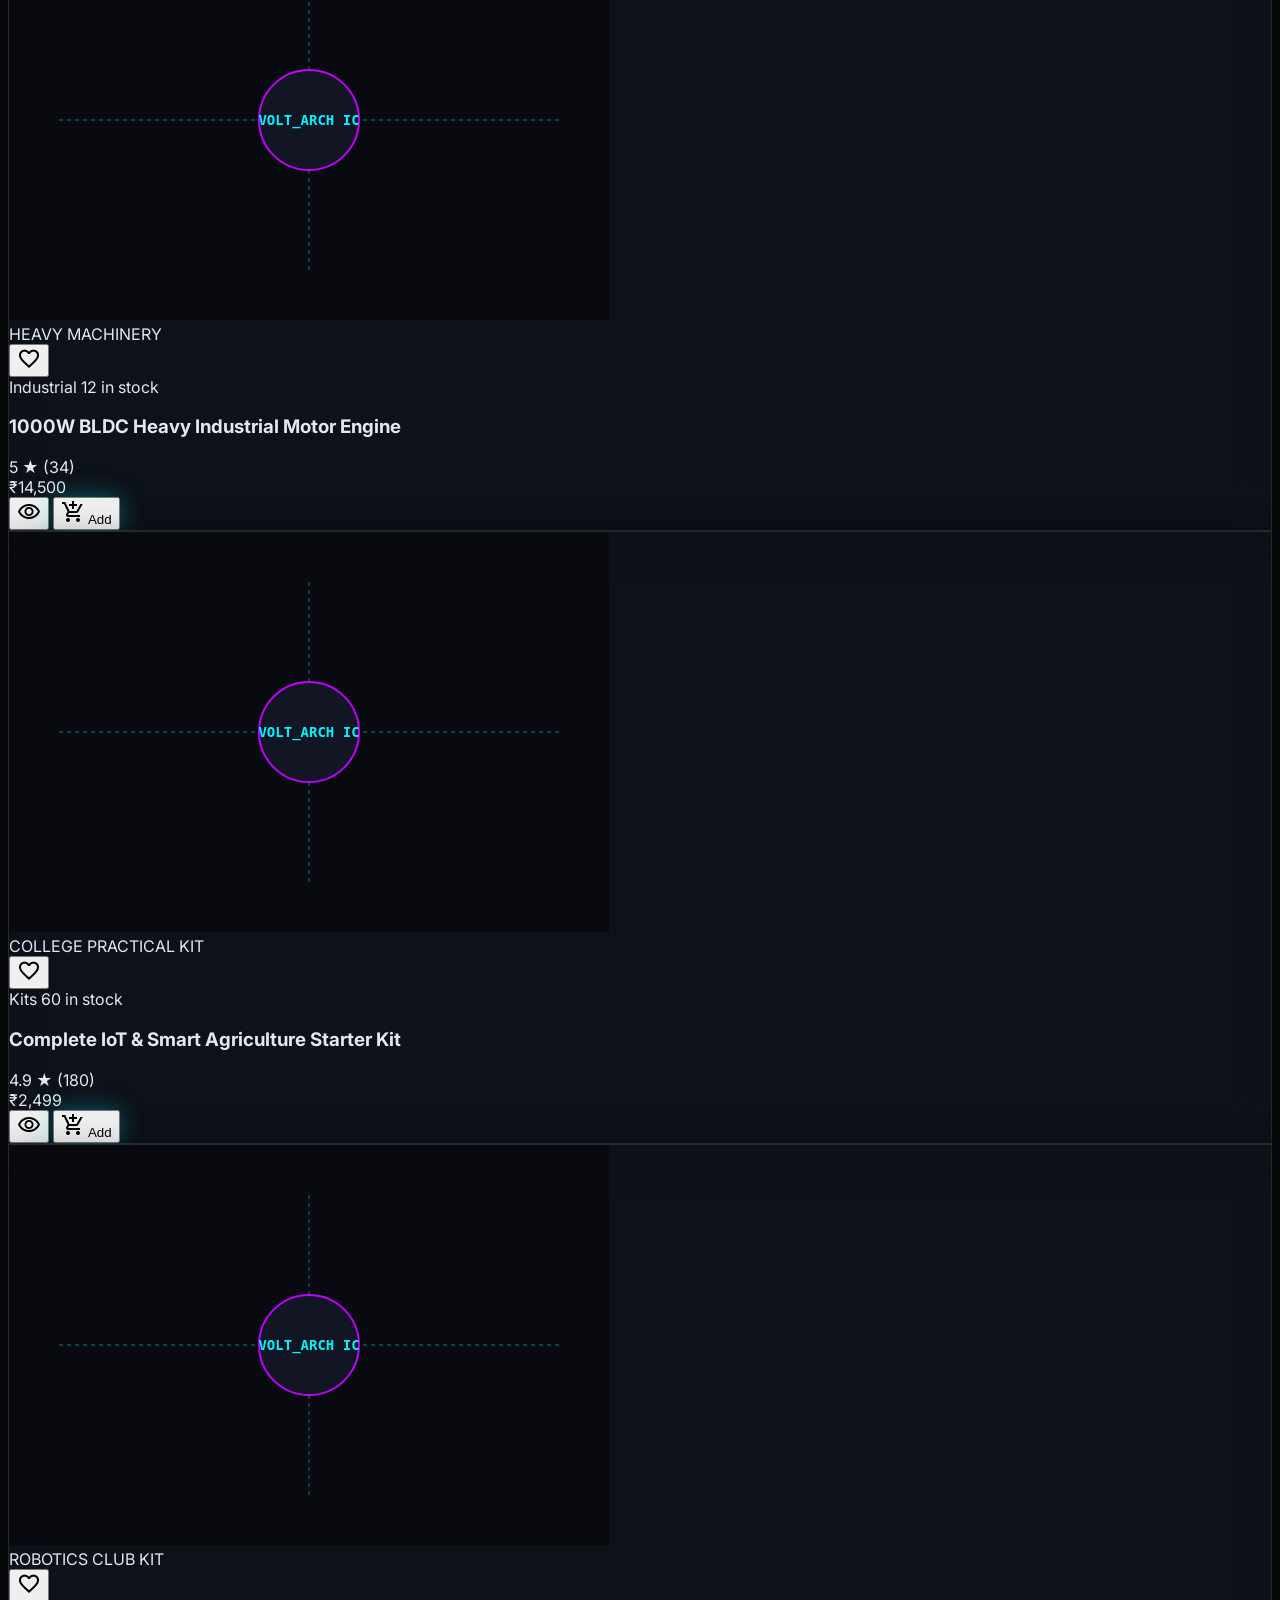
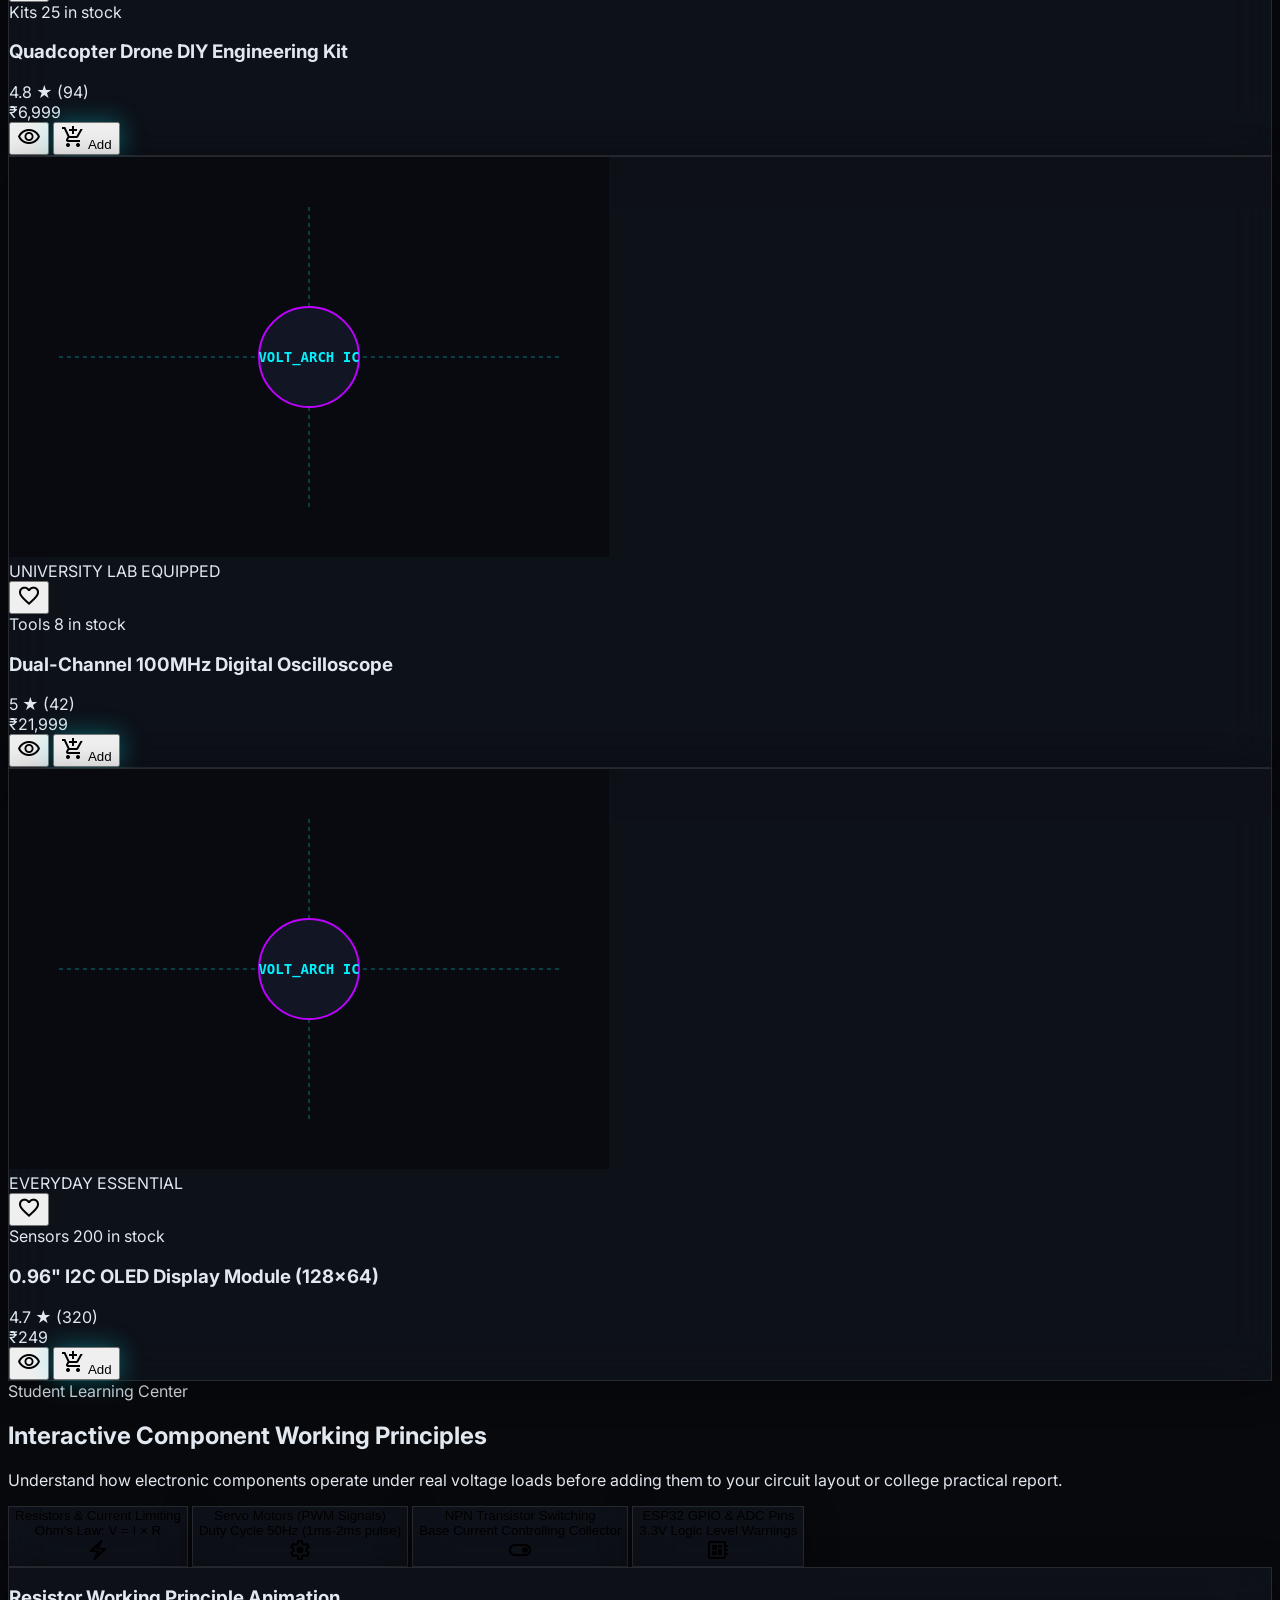
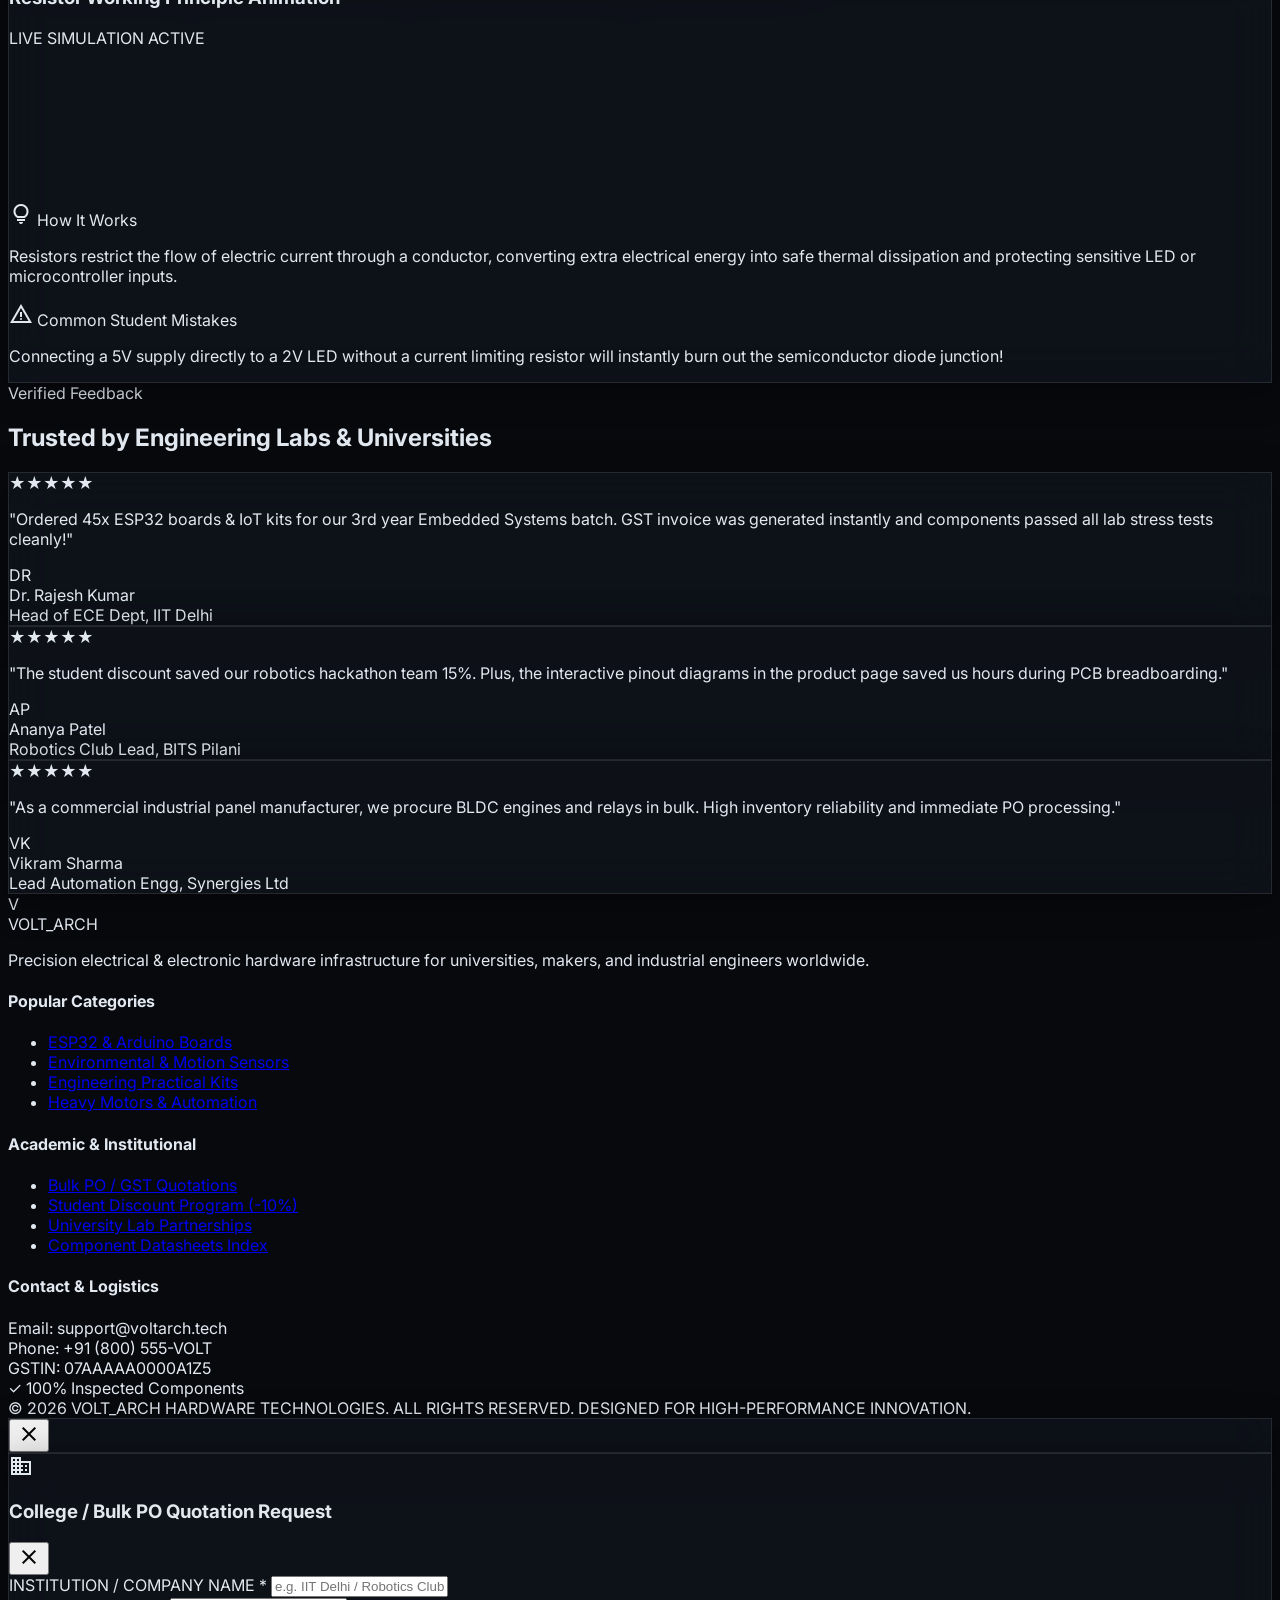
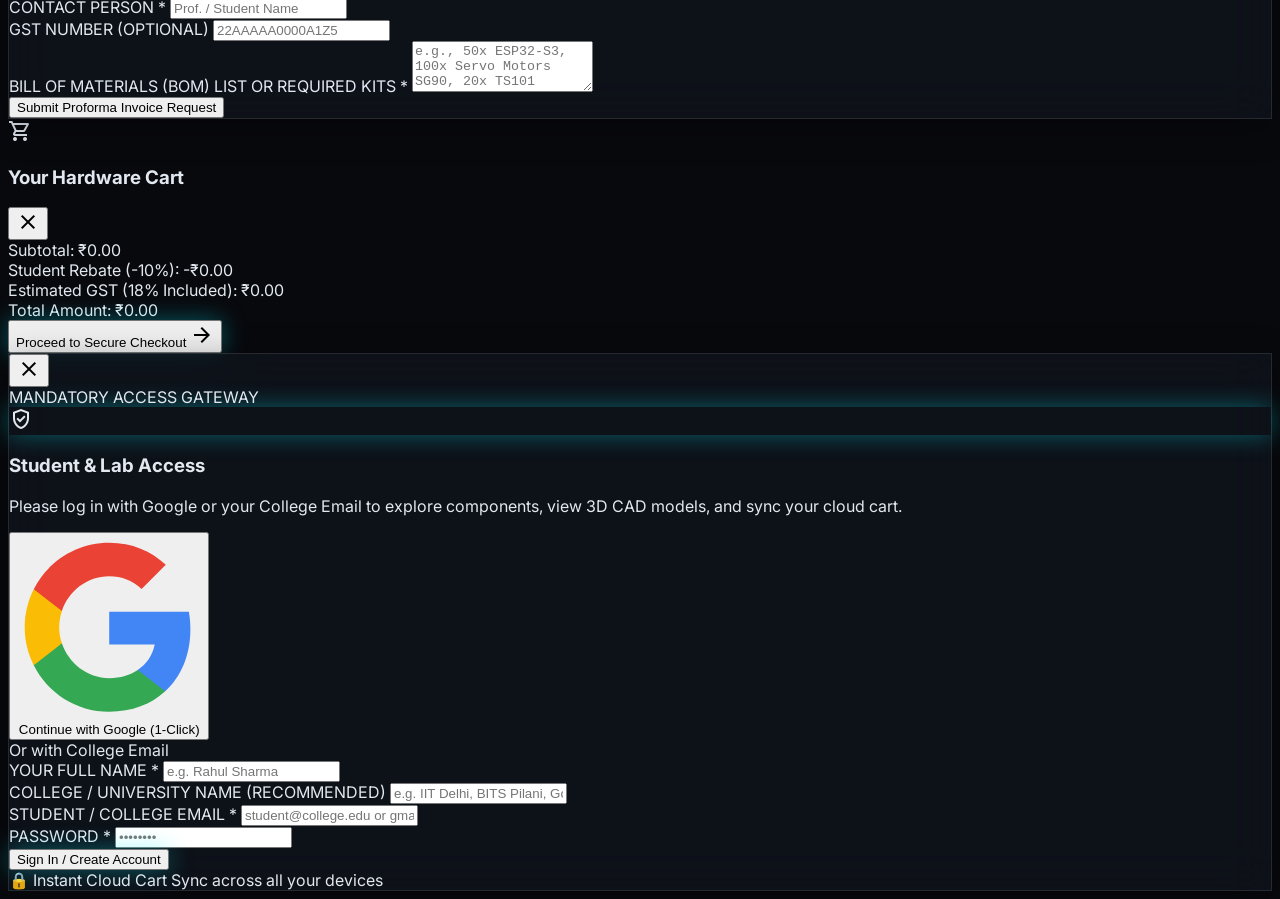
==== commit 53ad4cfc: "Connect live Firebase credentials for Volt-Arch auth, analytics, and persistent cart" ====
--- a/index.html
+++ b/index.html
@@ -17,10 +17,11 @@
     <script src="https://cdnjs.cloudflare.com/ajax/libs/three.js/r128/three.min.js"></script>
     <script src="https://cdn.jsdelivr.net/npm/three@0.128.0/examples/js/controls/OrbitControls.js"></script>
 
-    <!-- Firebase Web SDK (v10 Compat) for Auth & Cloud Firestore -->
+    <!-- Firebase Web SDK (v10 Compat) for Auth, Cloud Firestore & Analytics -->
     <script src="https://www.gstatic.com/firebasejs/10.8.0/firebase-app-compat.js"></script>
     <script src="https://www.gstatic.com/firebasejs/10.8.0/firebase-auth-compat.js"></script>
     <script src="https://www.gstatic.com/firebasejs/10.8.0/firebase-firestore-compat.js"></script>
+    <script src="https://www.gstatic.com/firebasejs/10.8.0/firebase-analytics-compat.js"></script>
 
     <!-- Modular Custom Stylesheet -->
     <link rel="stylesheet" href="css/style.css"/>
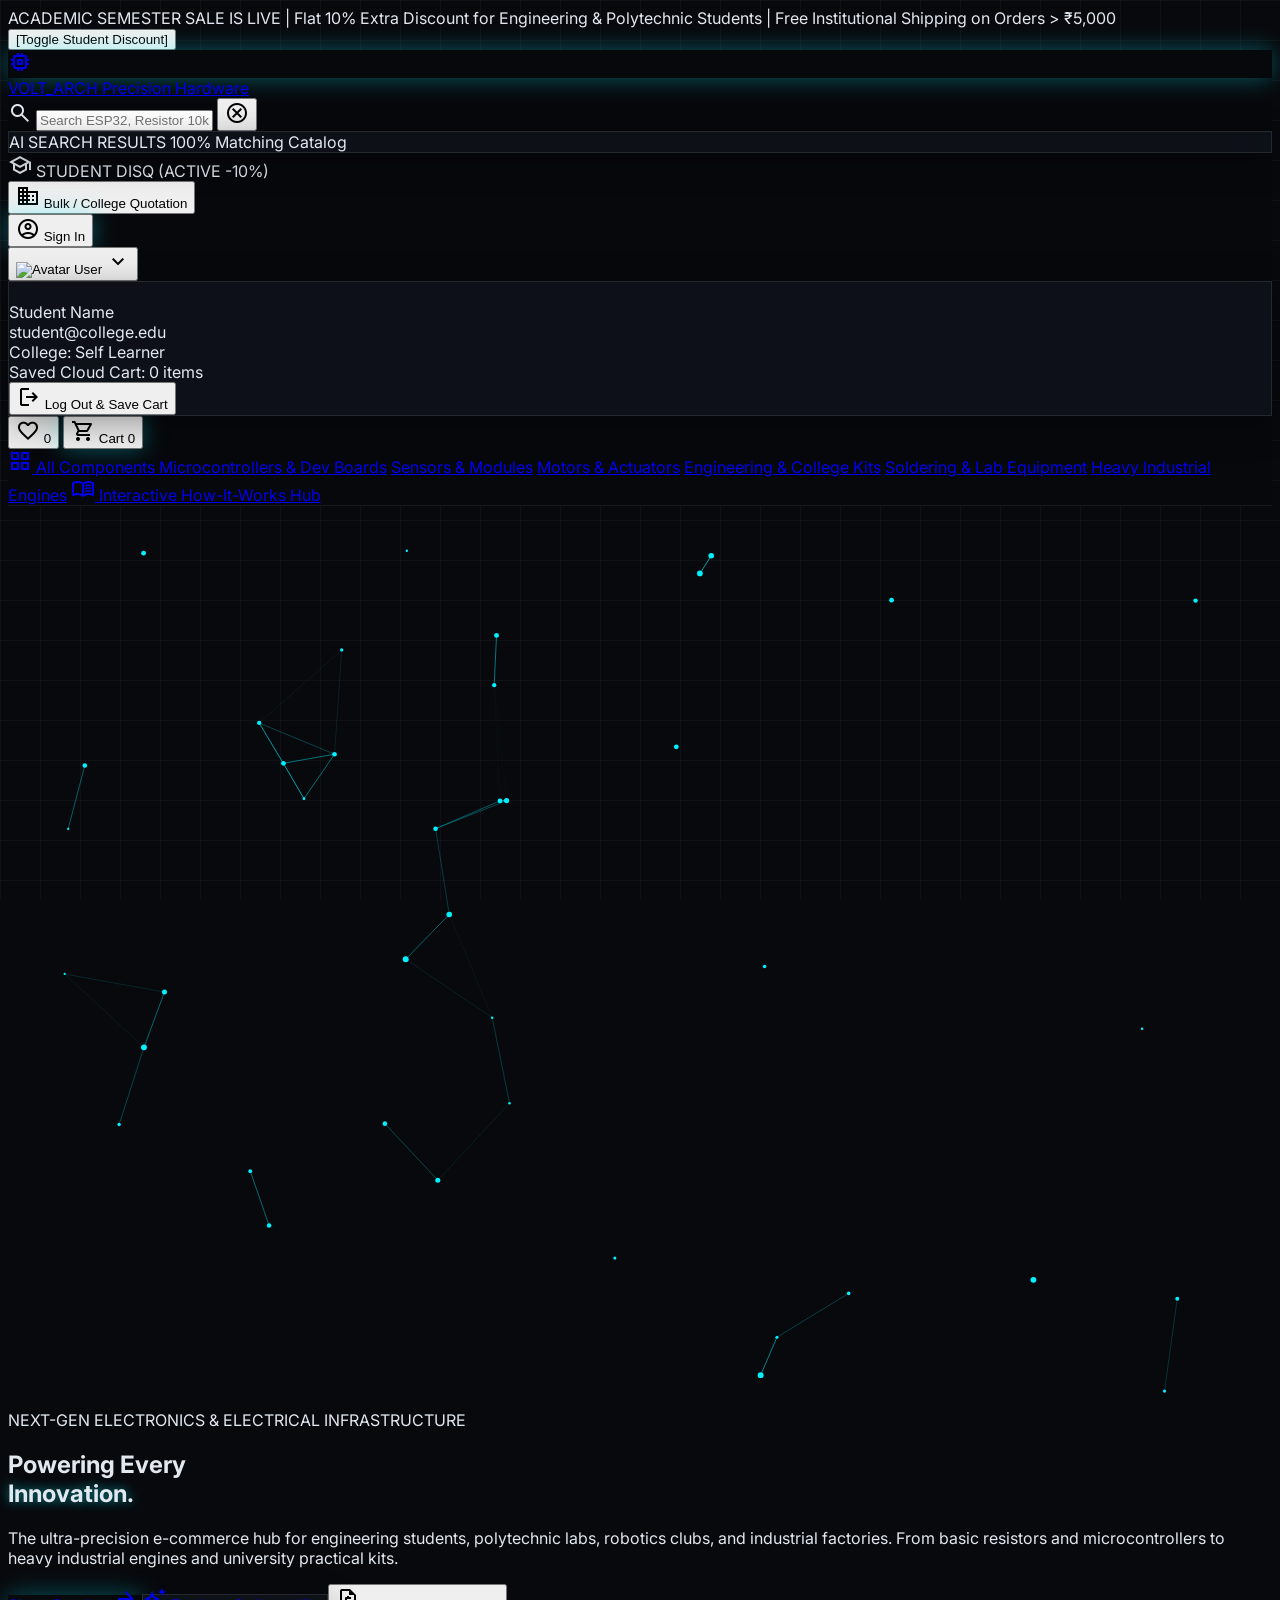
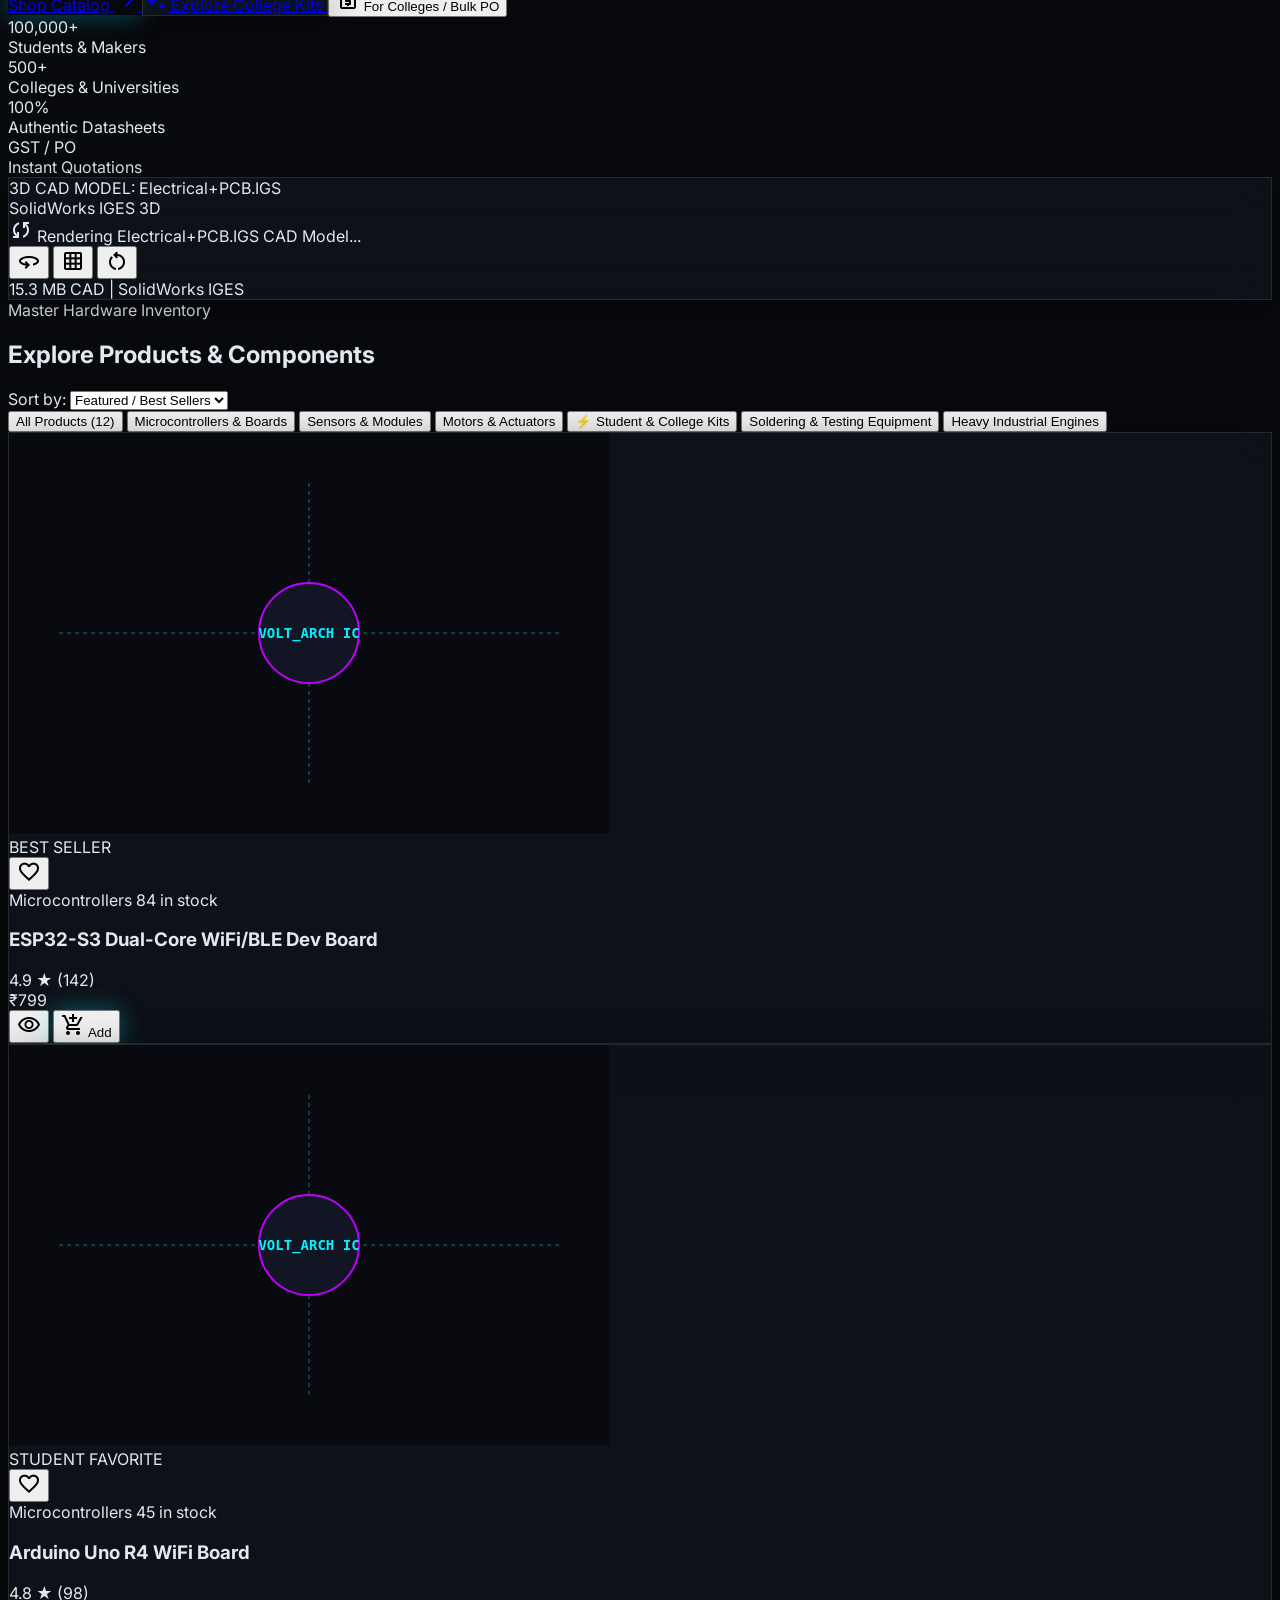
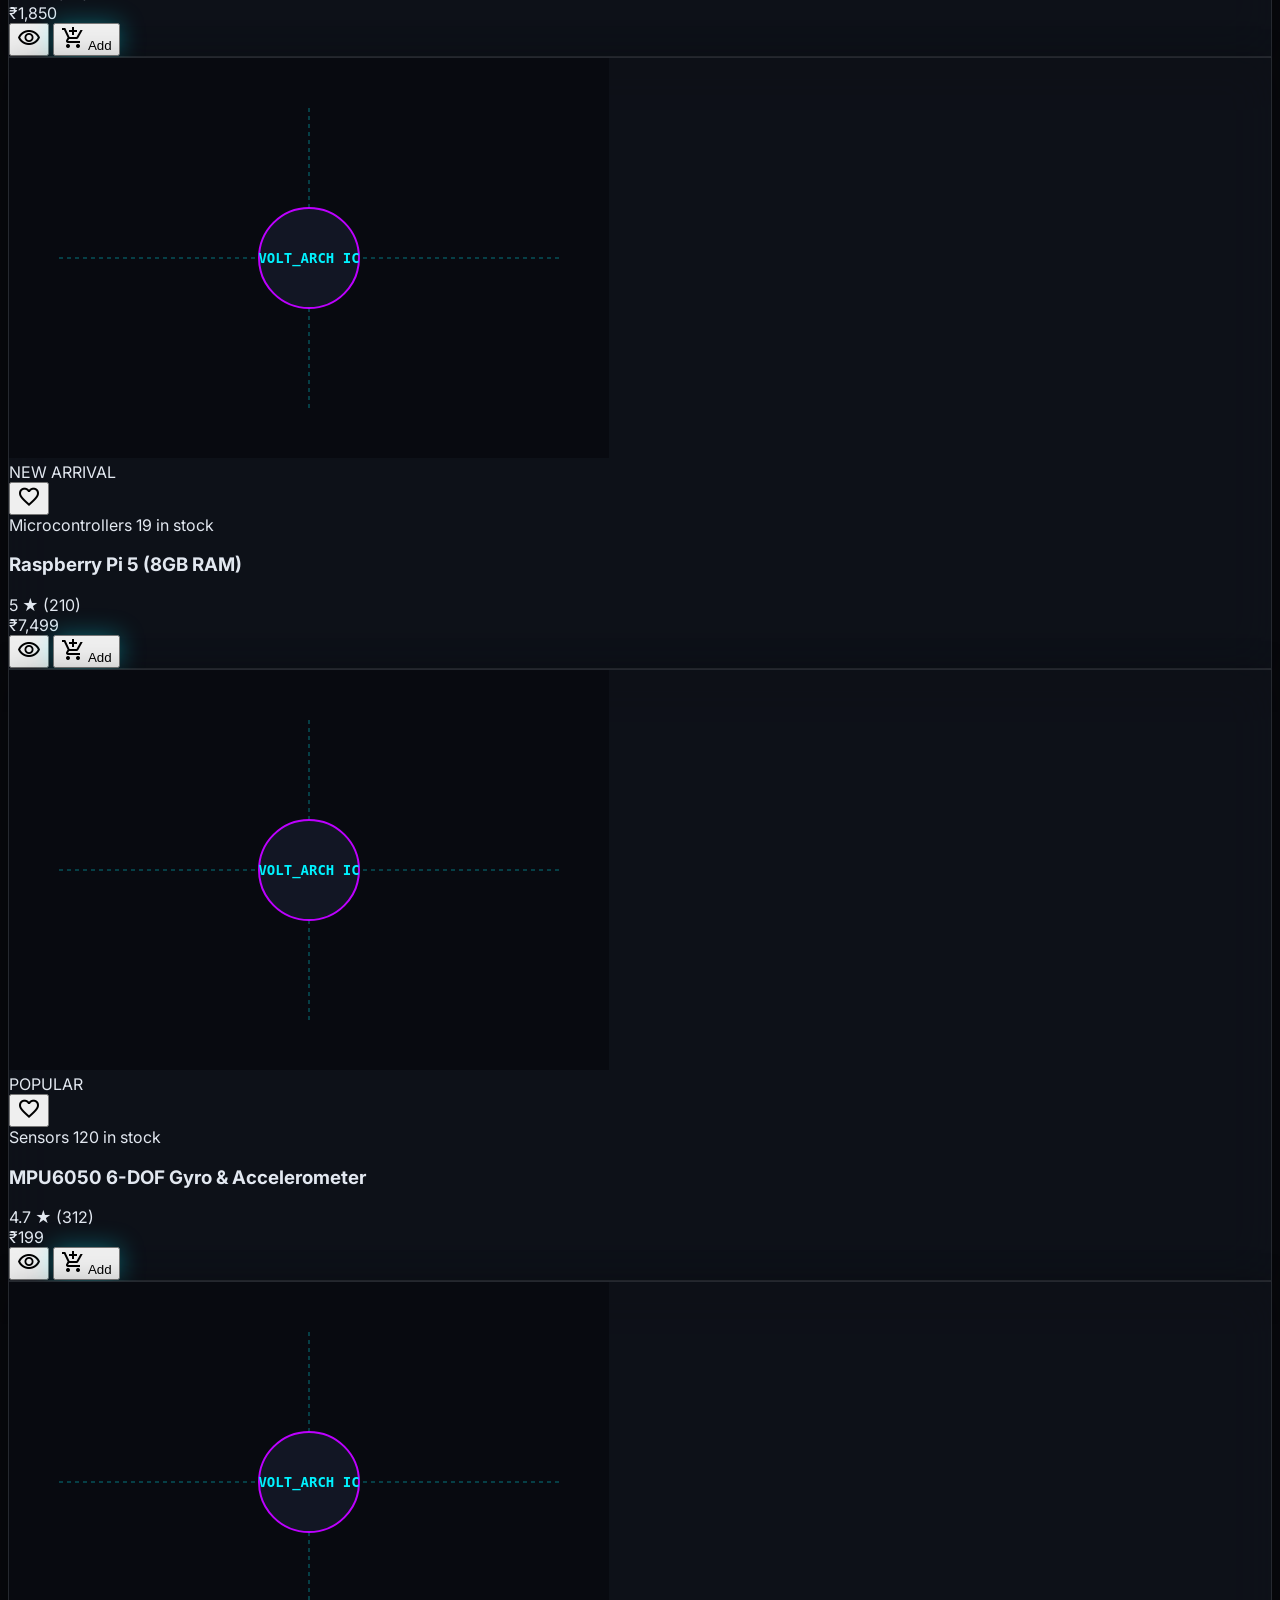
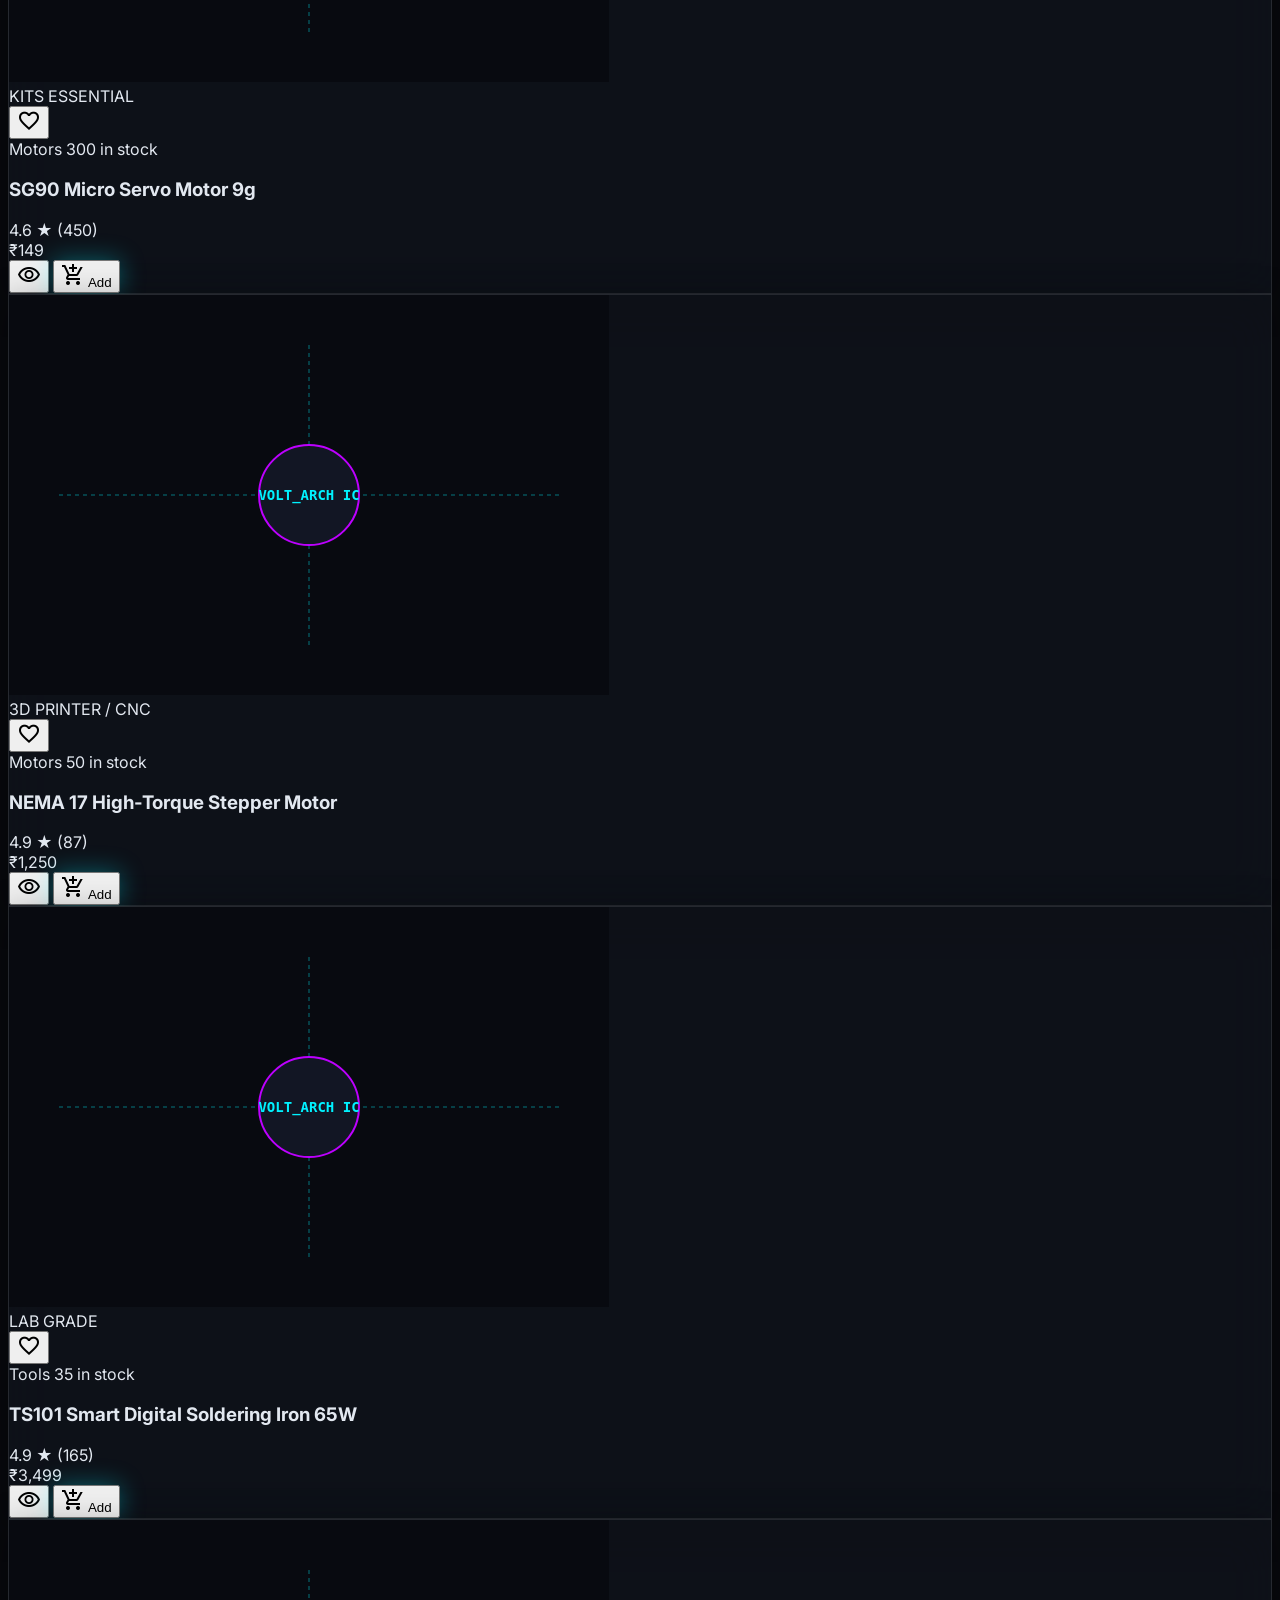
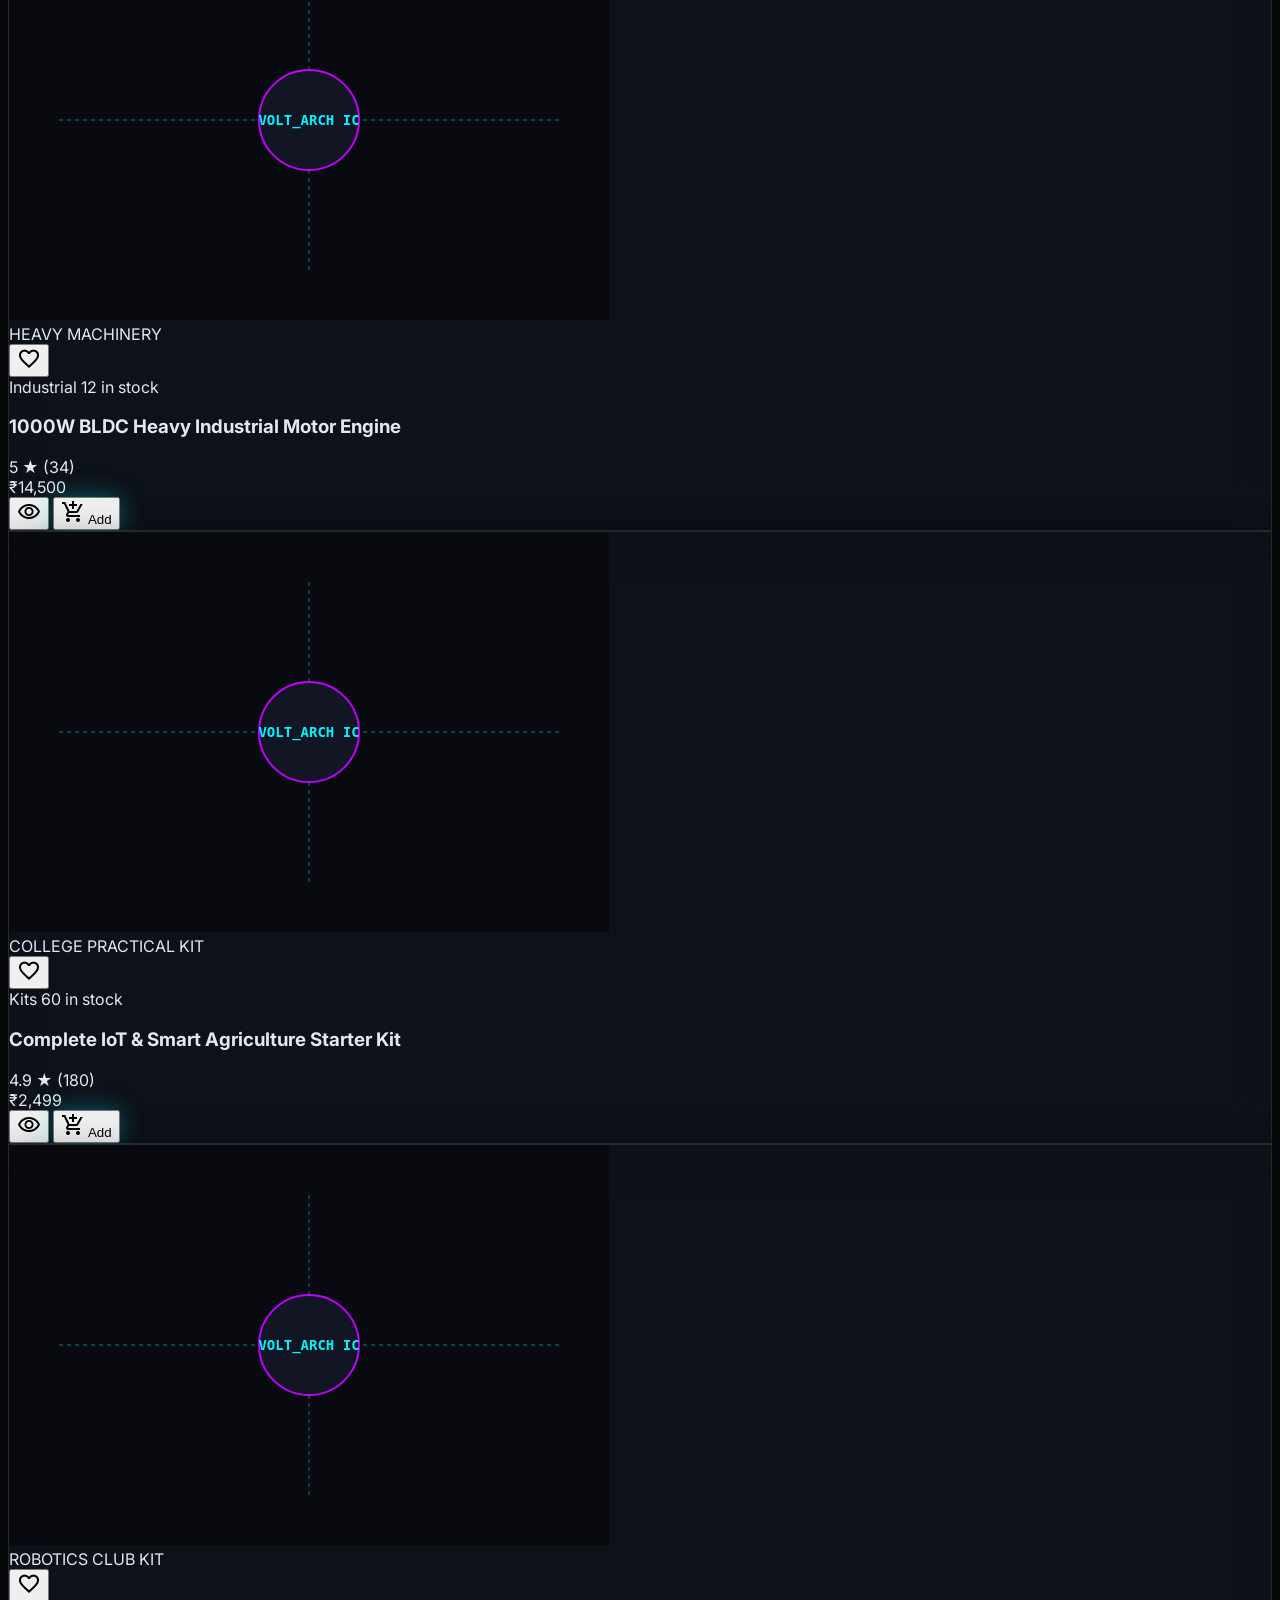
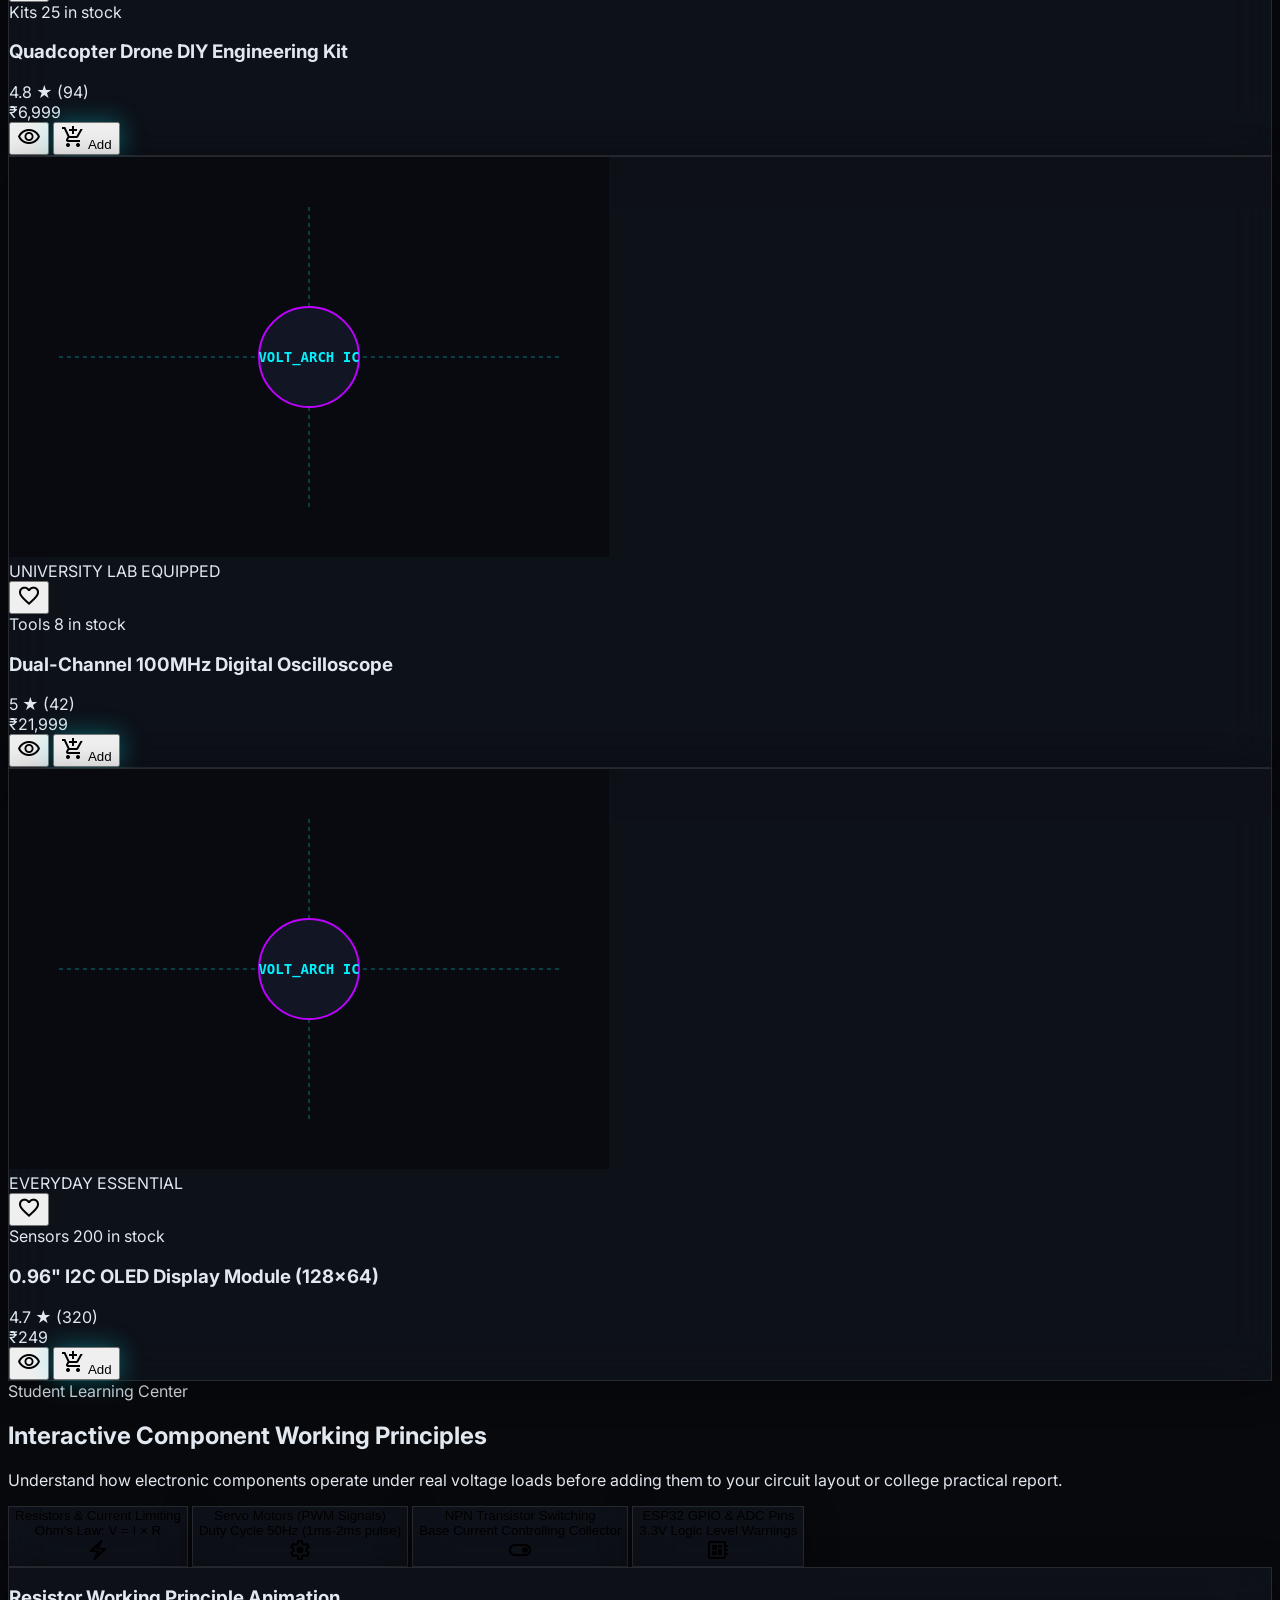
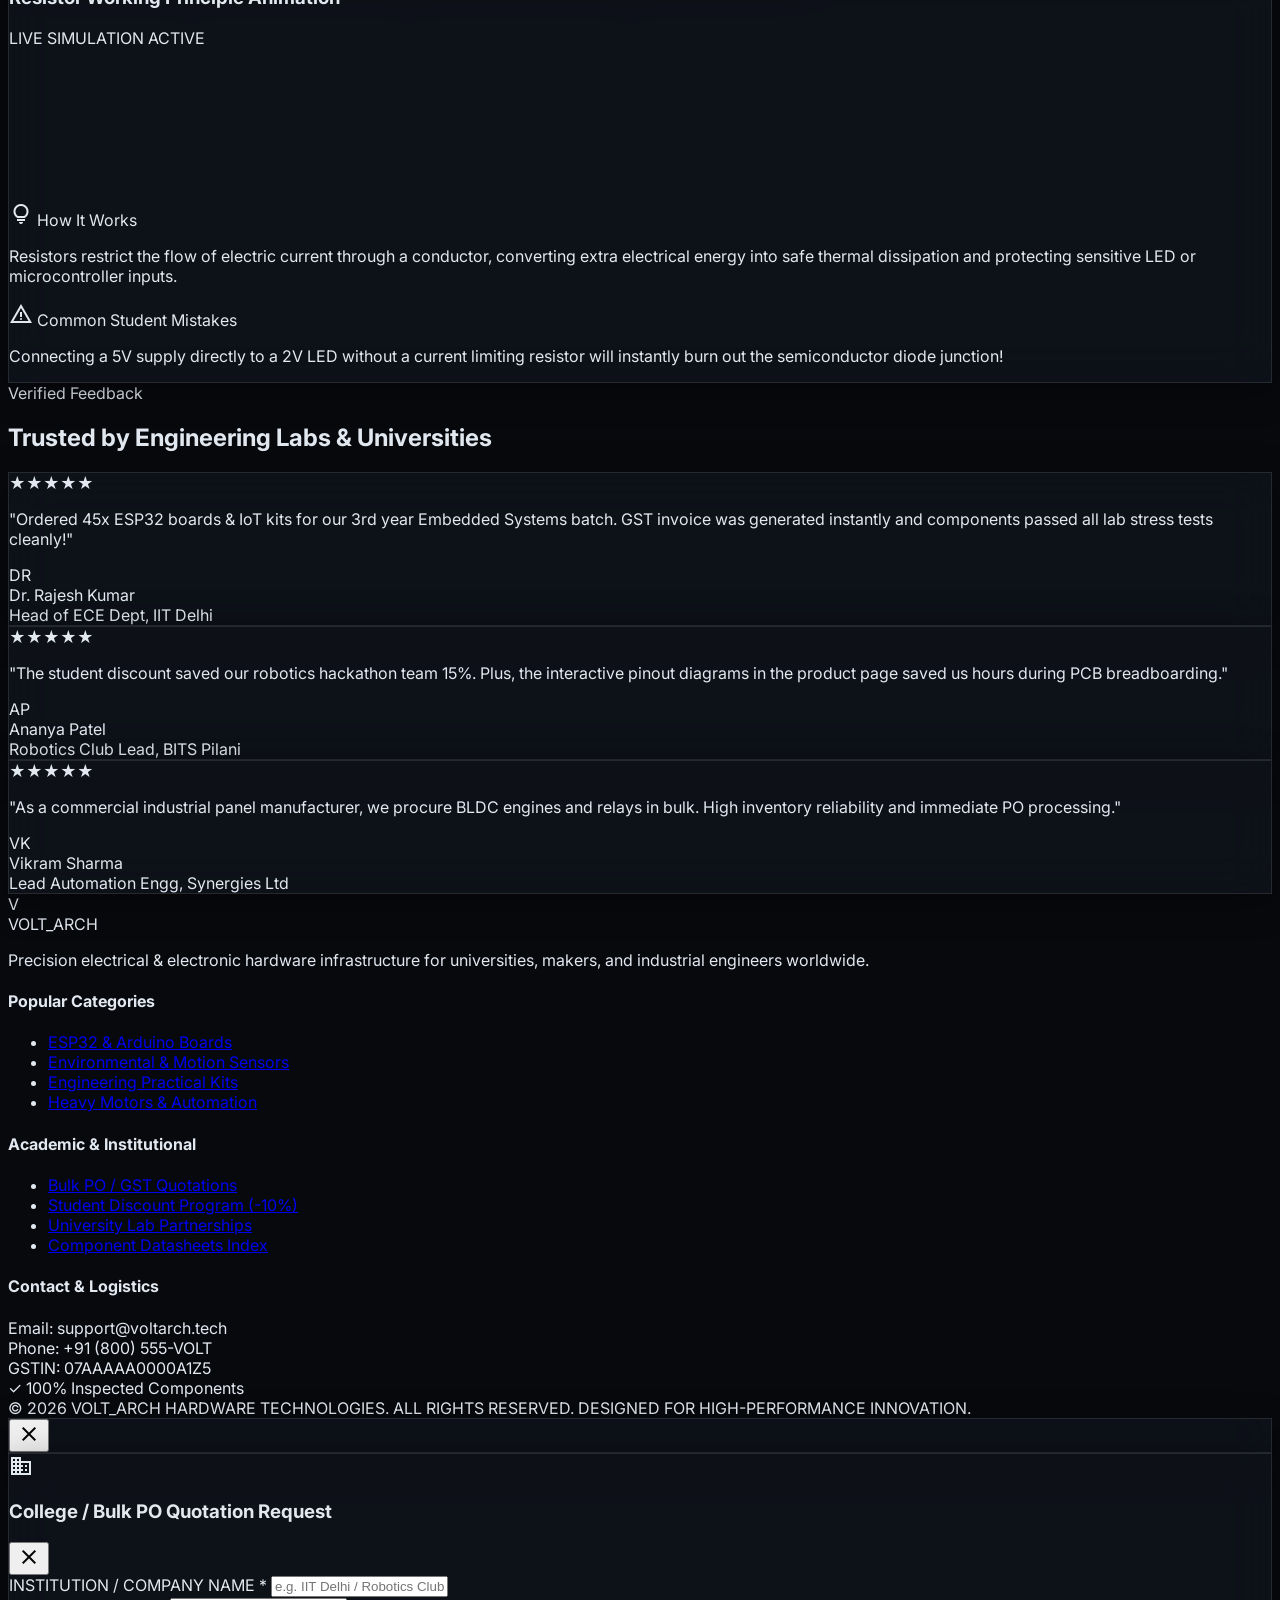
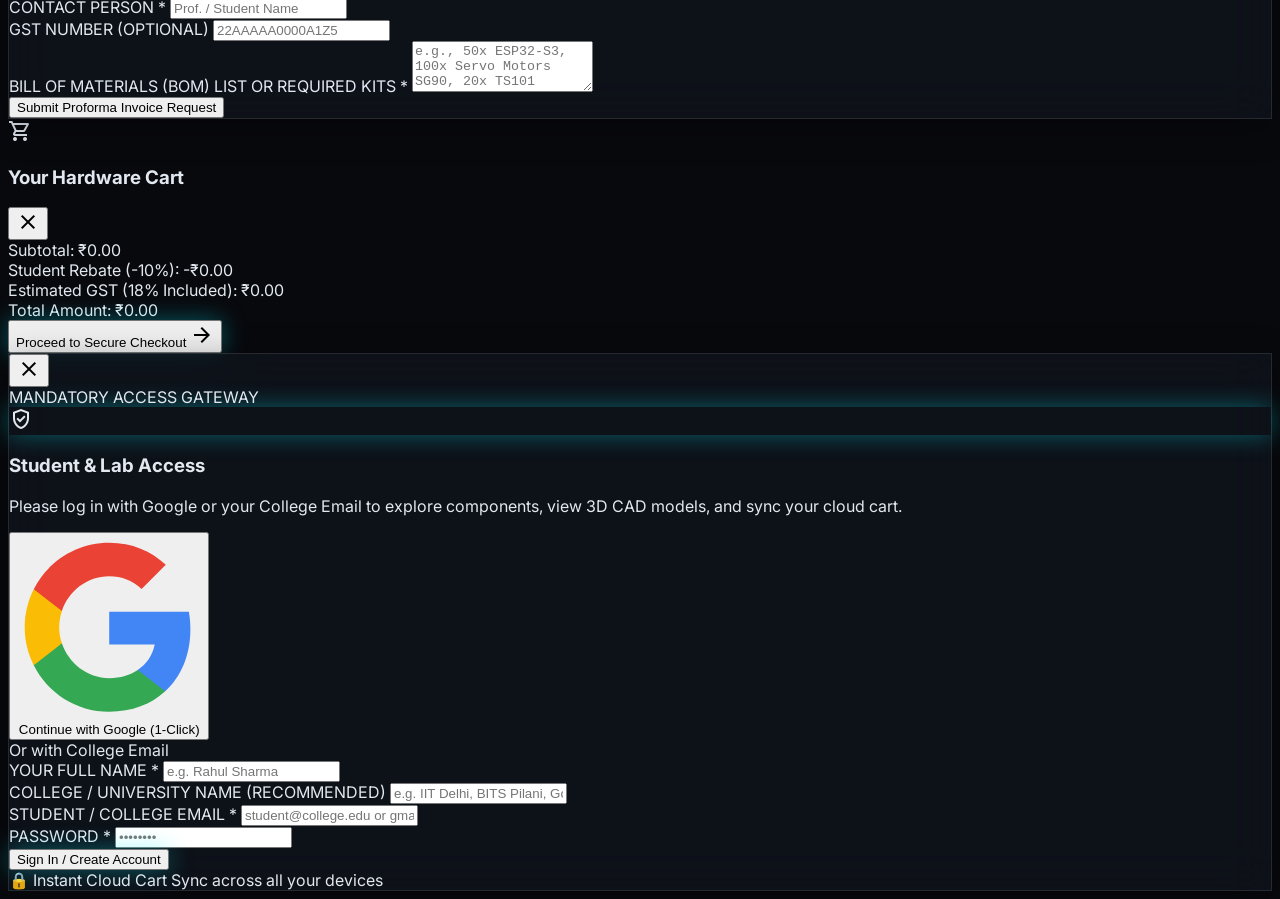
==== commit 8625a5b9: "Add Google tag (gtag.js) G-QEX1QNFL6L with login and add_to_cart event tracking" ====
--- a/index.html
+++ b/index.html
@@ -1,6 +1,16 @@
 <!DOCTYPE html>
 <html lang="en" class="dark">
 <head>
+    <!-- Google tag (gtag.js) -->
+    <script async src="https://www.googletagmanager.com/gtag/js?id=G-QEX1QNFL6L"></script>
+    <script>
+      window.dataLayer = window.dataLayer || [];
+      function gtag(){dataLayer.push(arguments);}
+      gtag('js', new Date());
+
+      gtag('config', 'G-QEX1QNFL6L');
+    </script>
+
     <meta charset="utf-8"/>
     <meta name="viewport" content="width=device-width, initial-scale=1.0"/>
     <title>VOLT_ARCH | Precision Electronics & Electrical Components</title>
